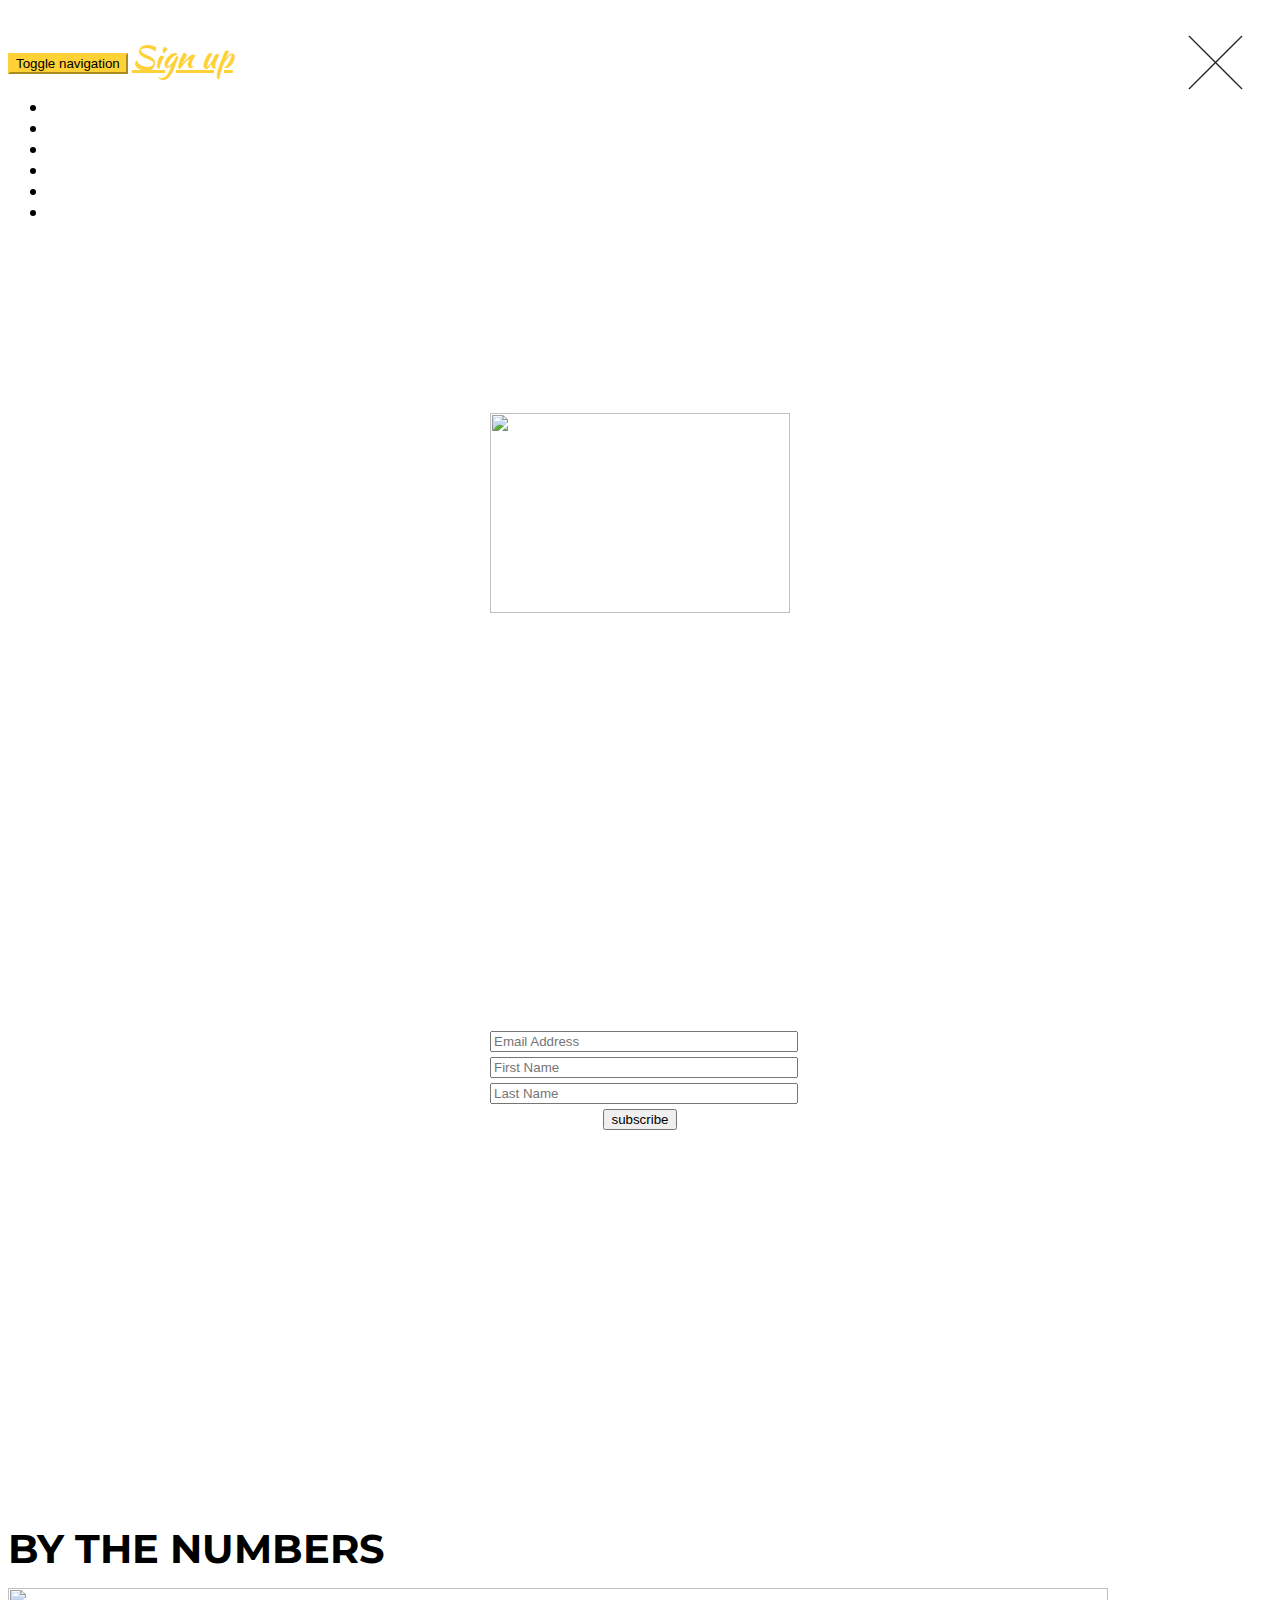
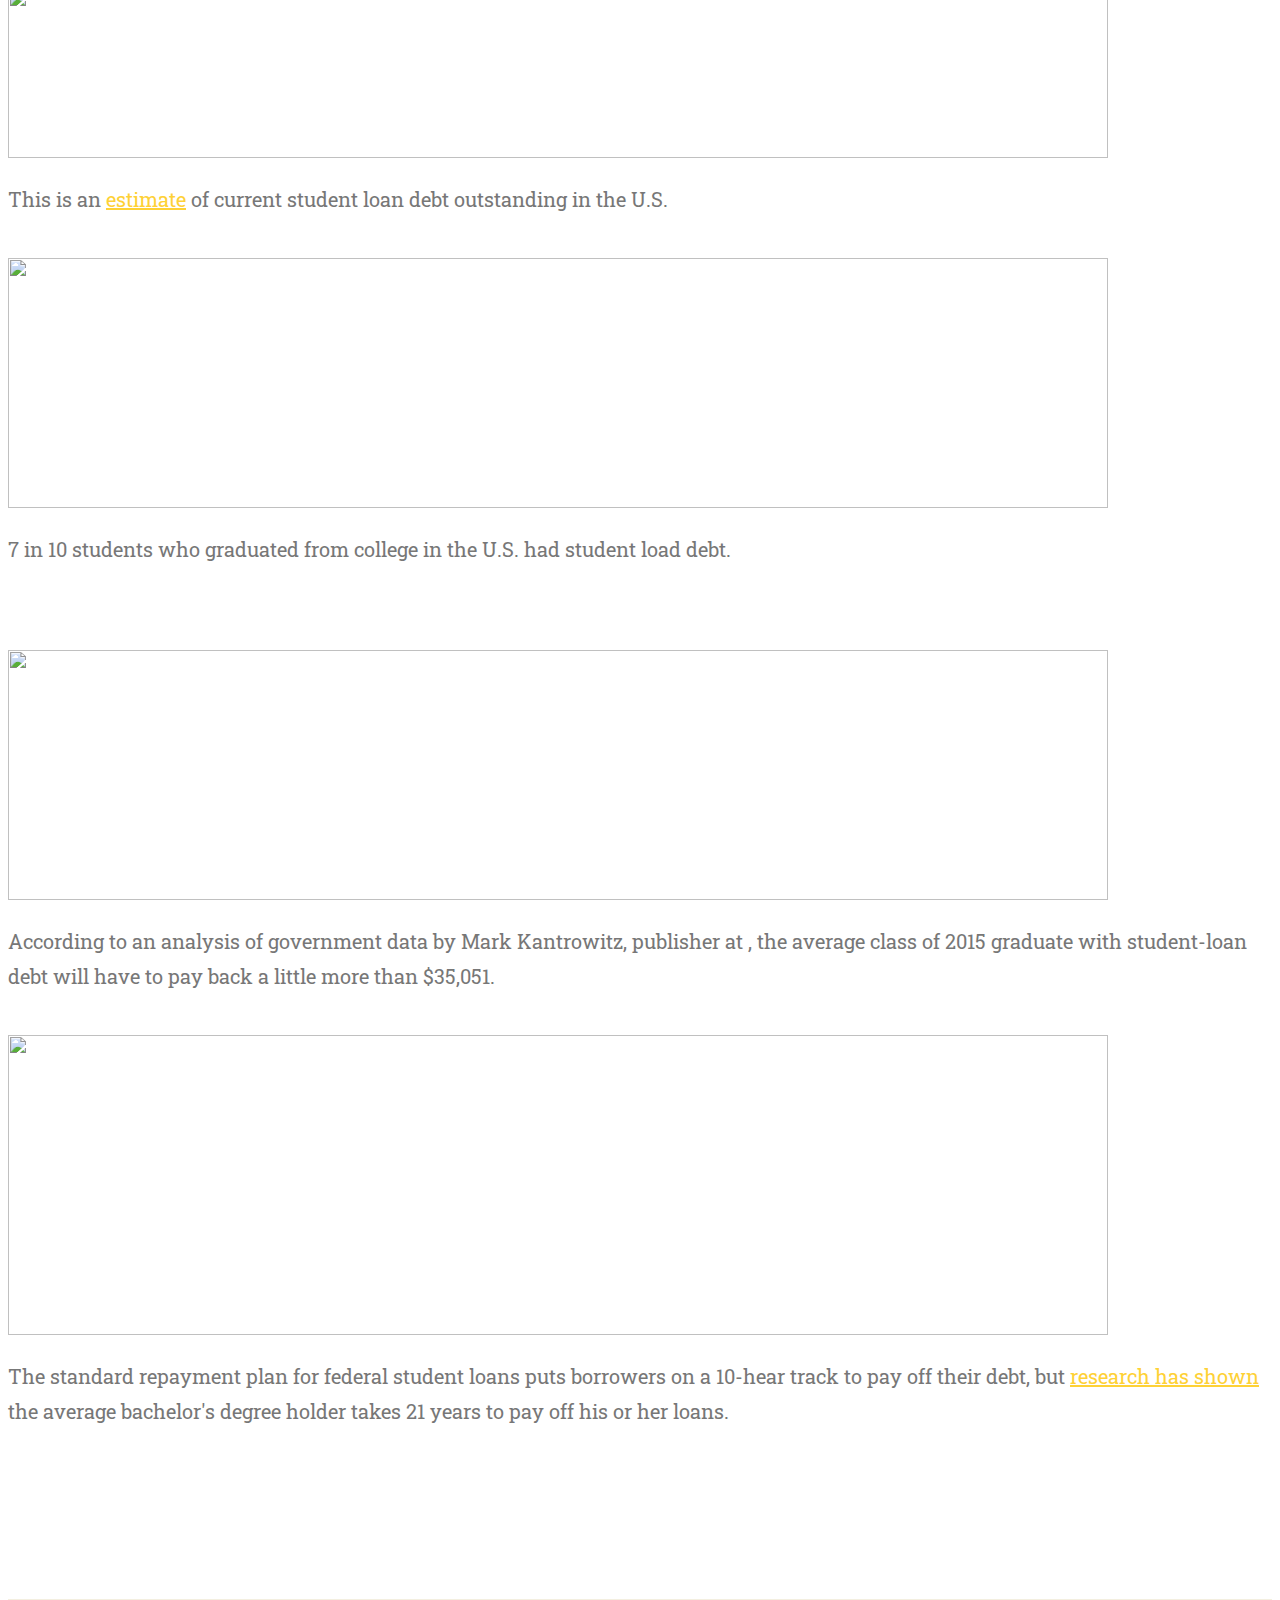
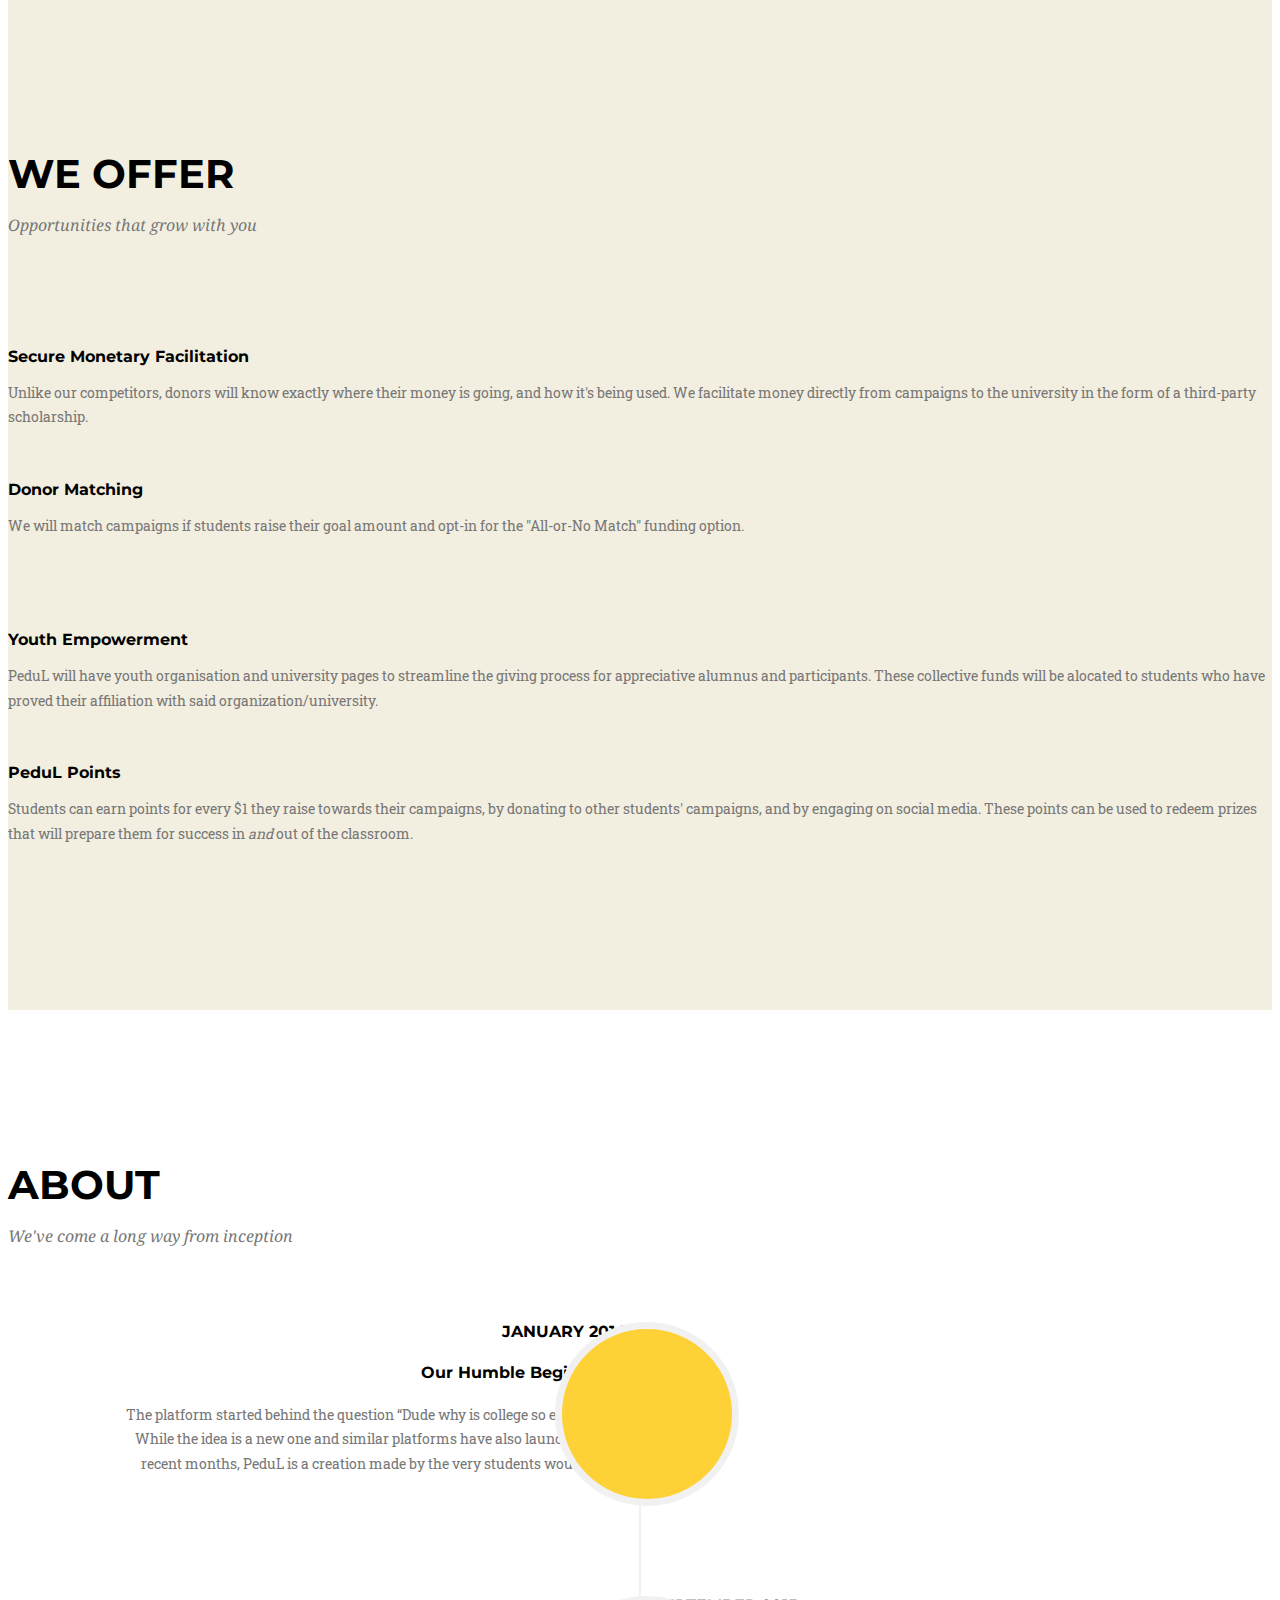
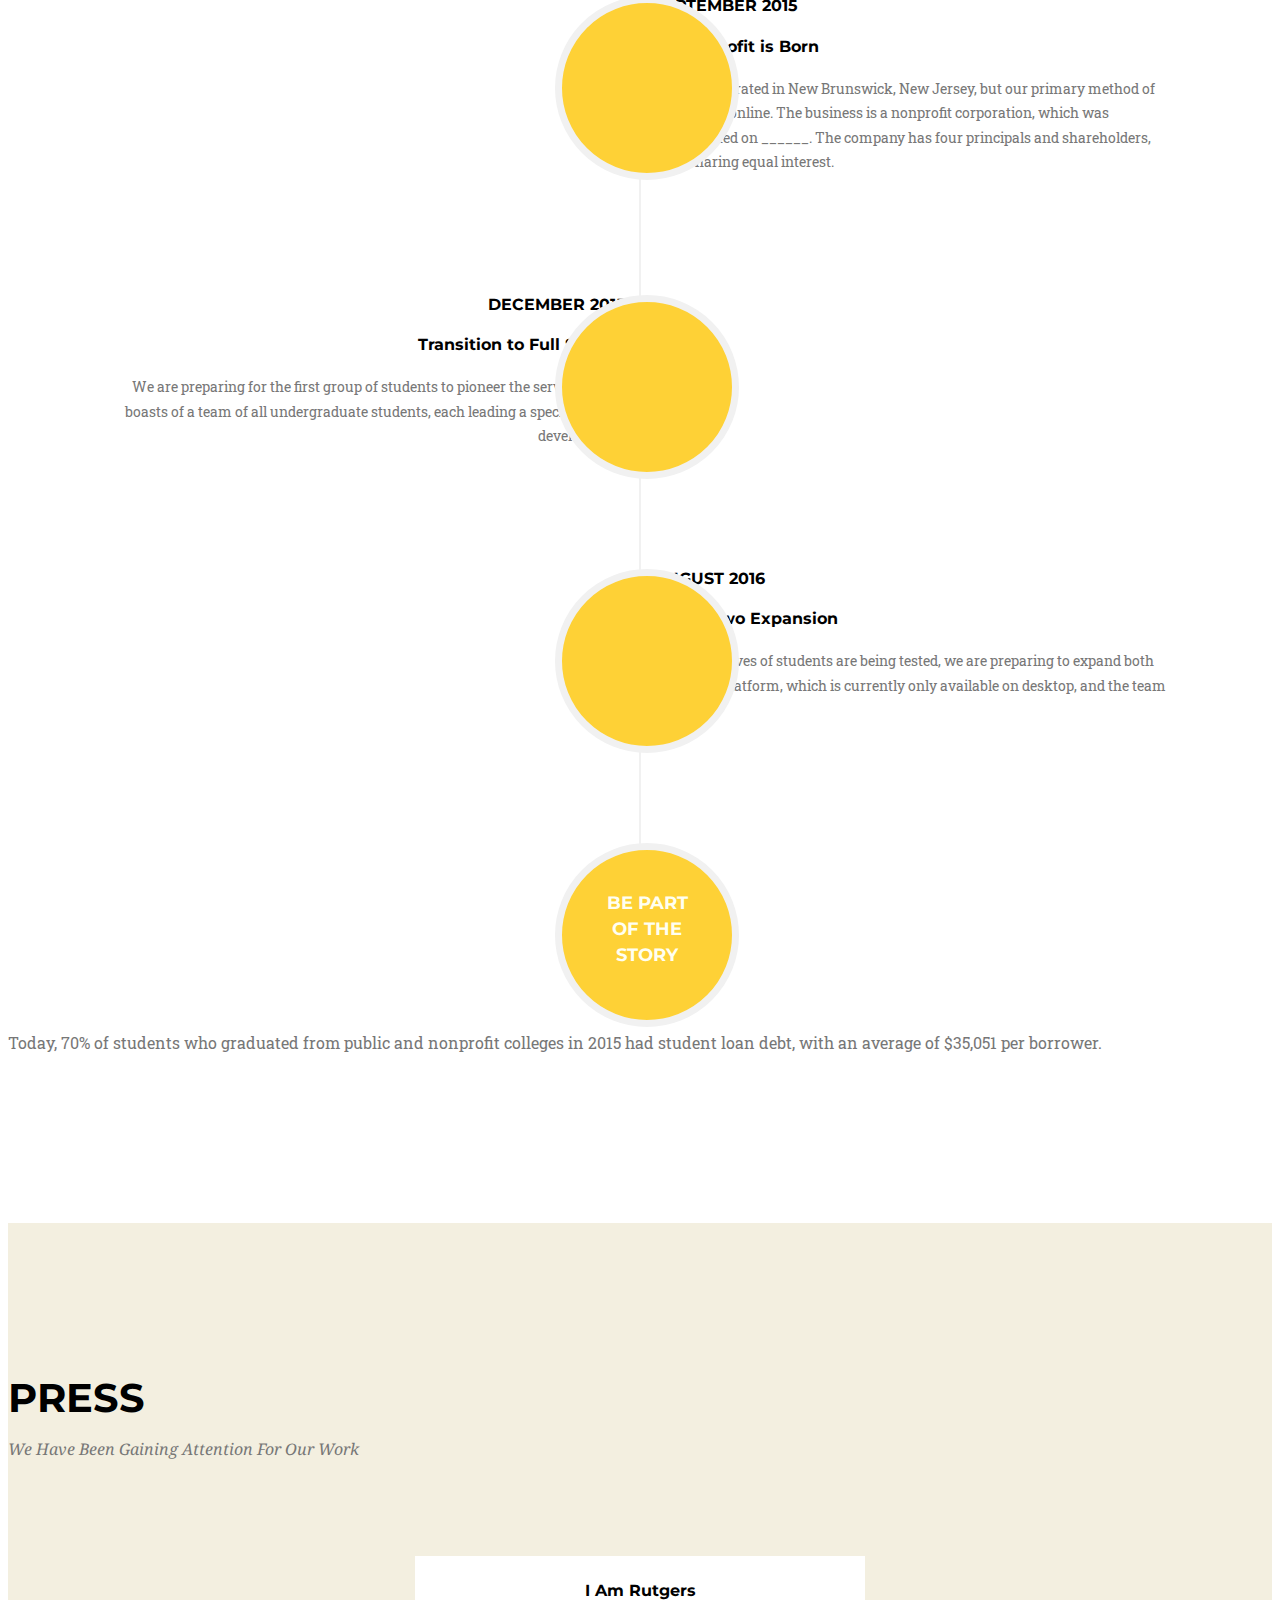
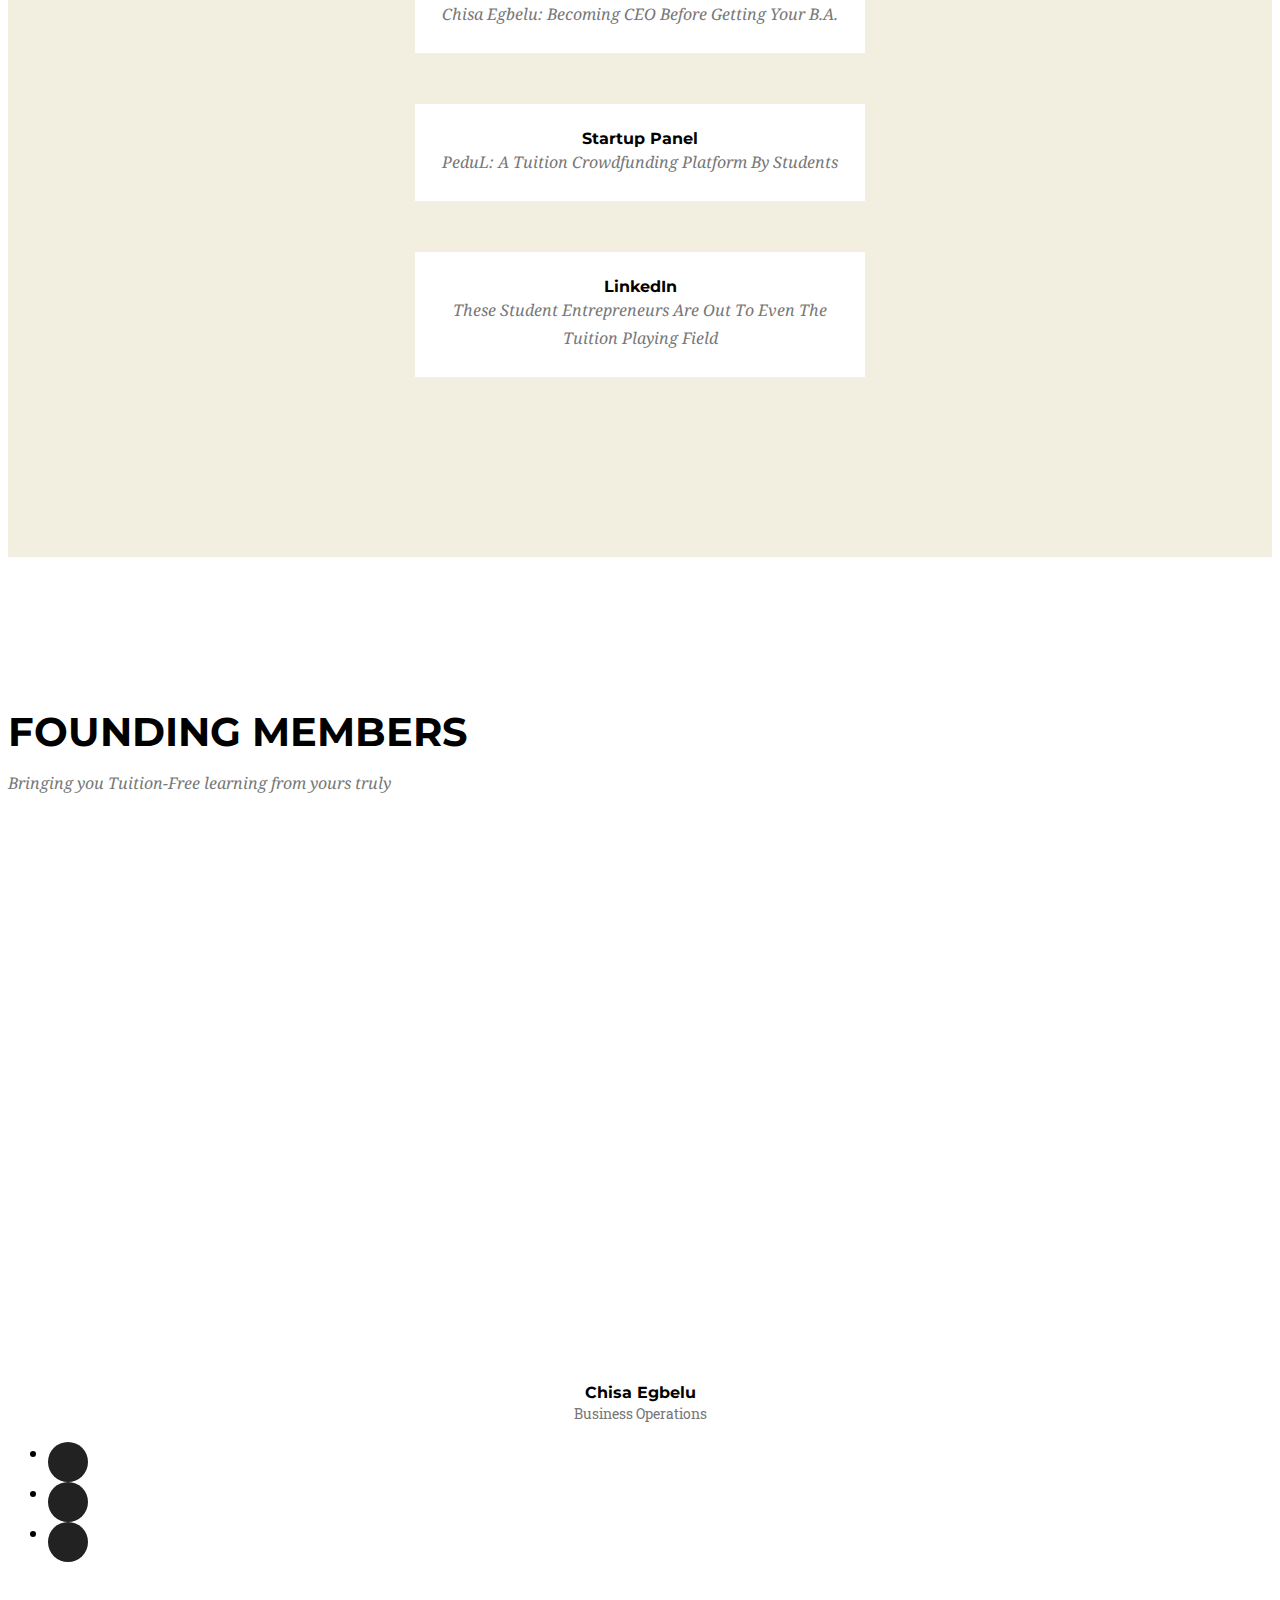
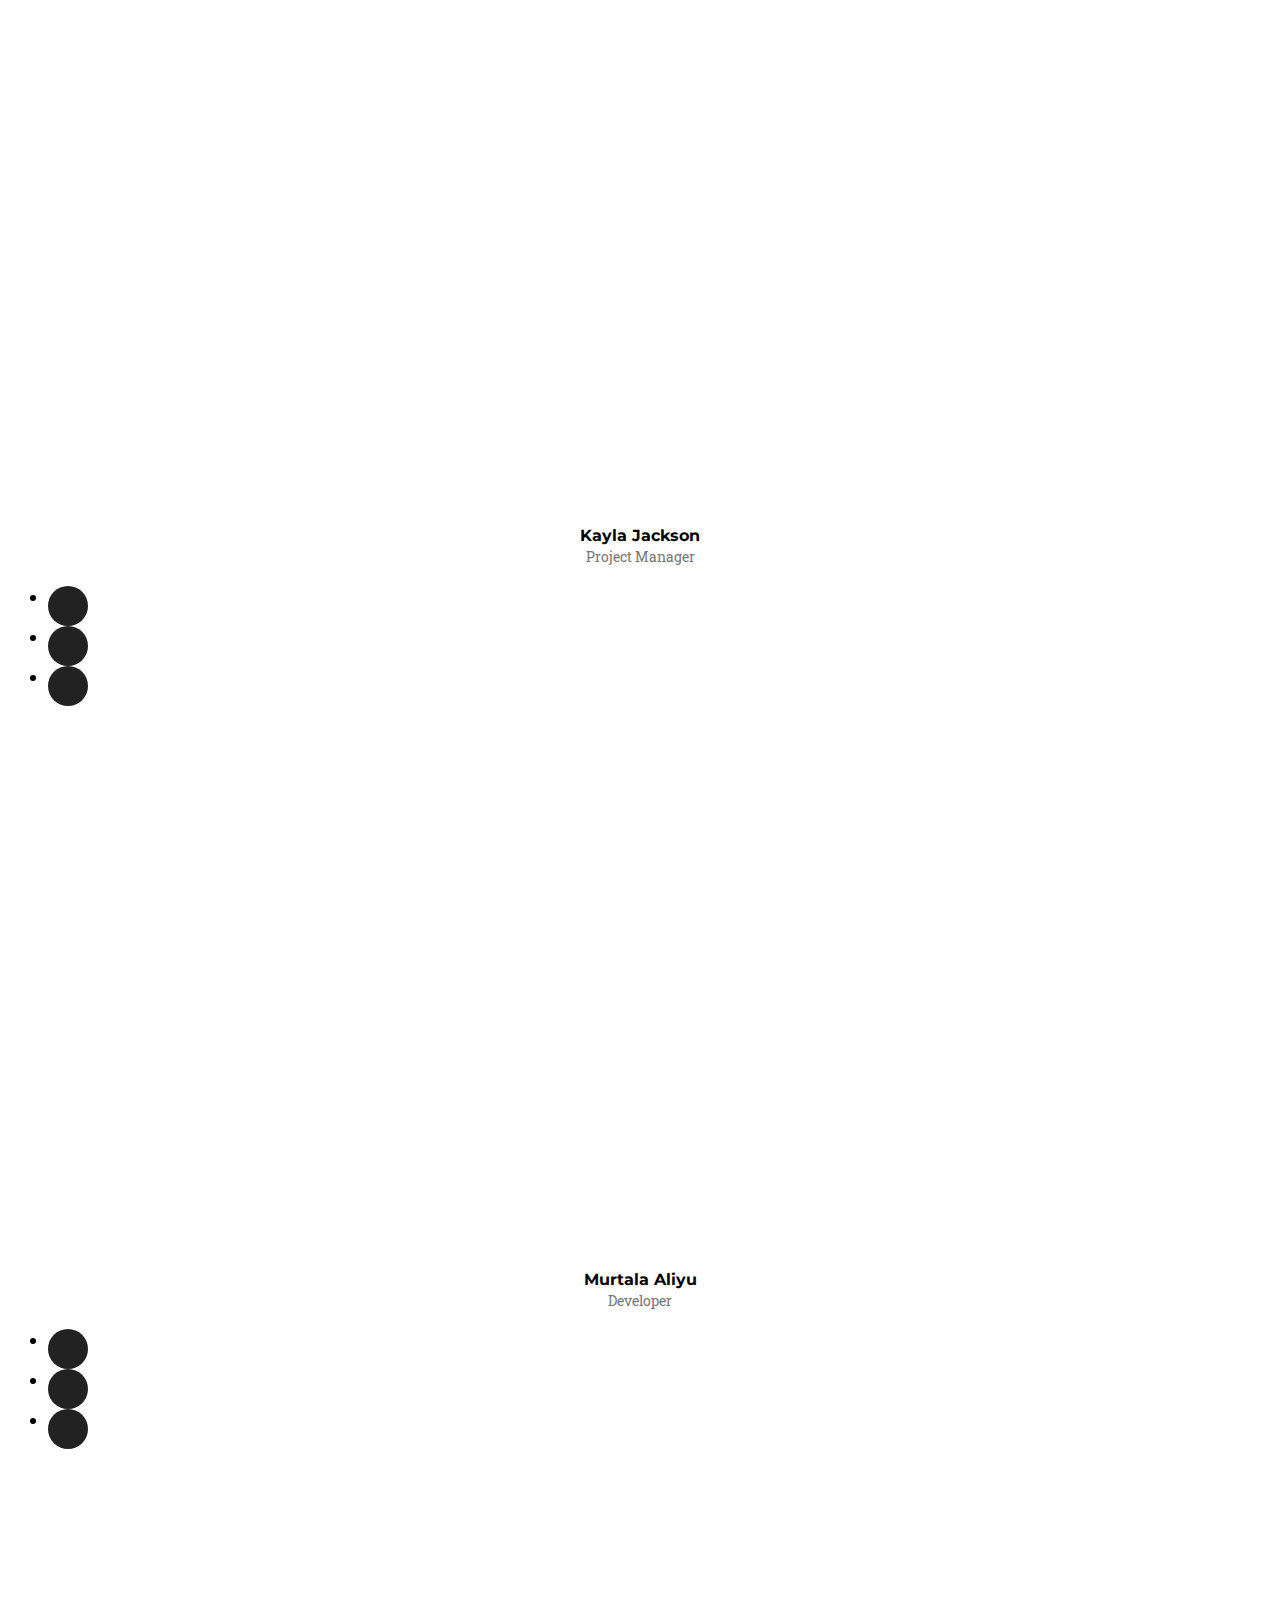
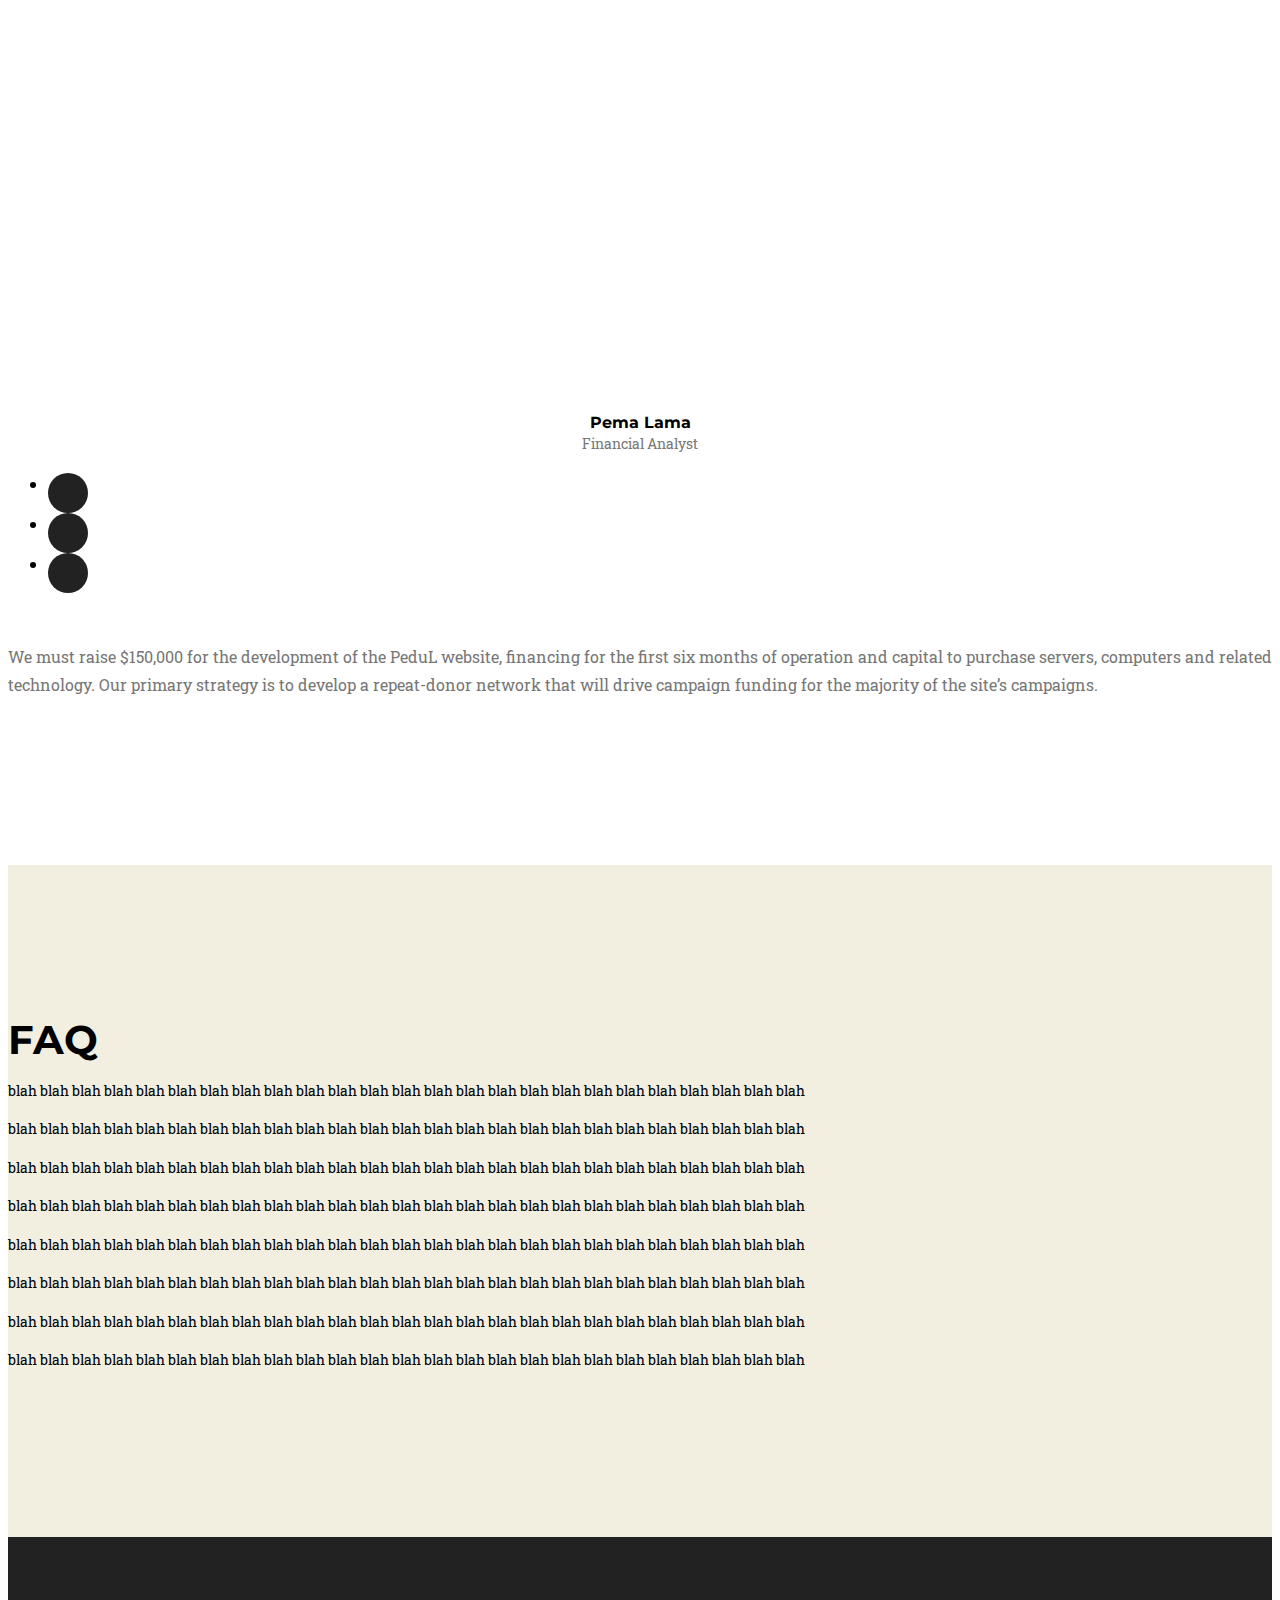
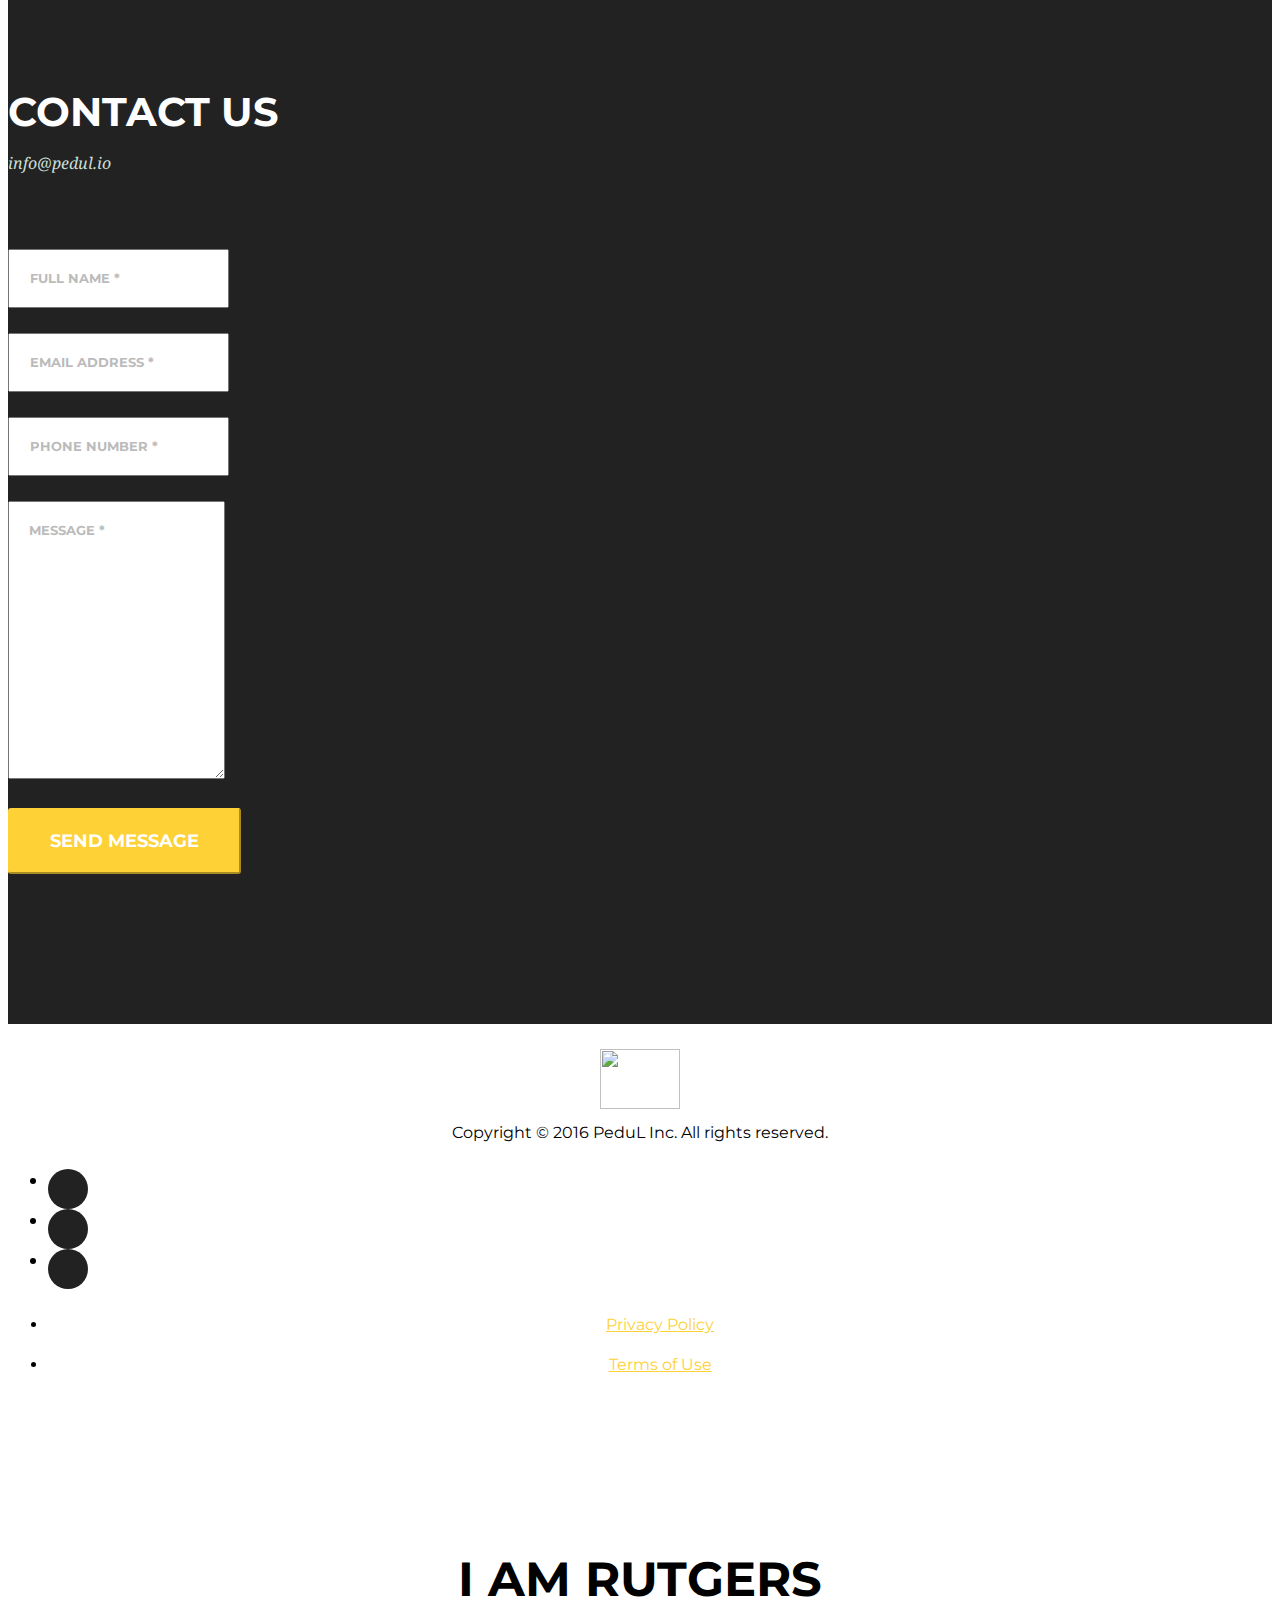
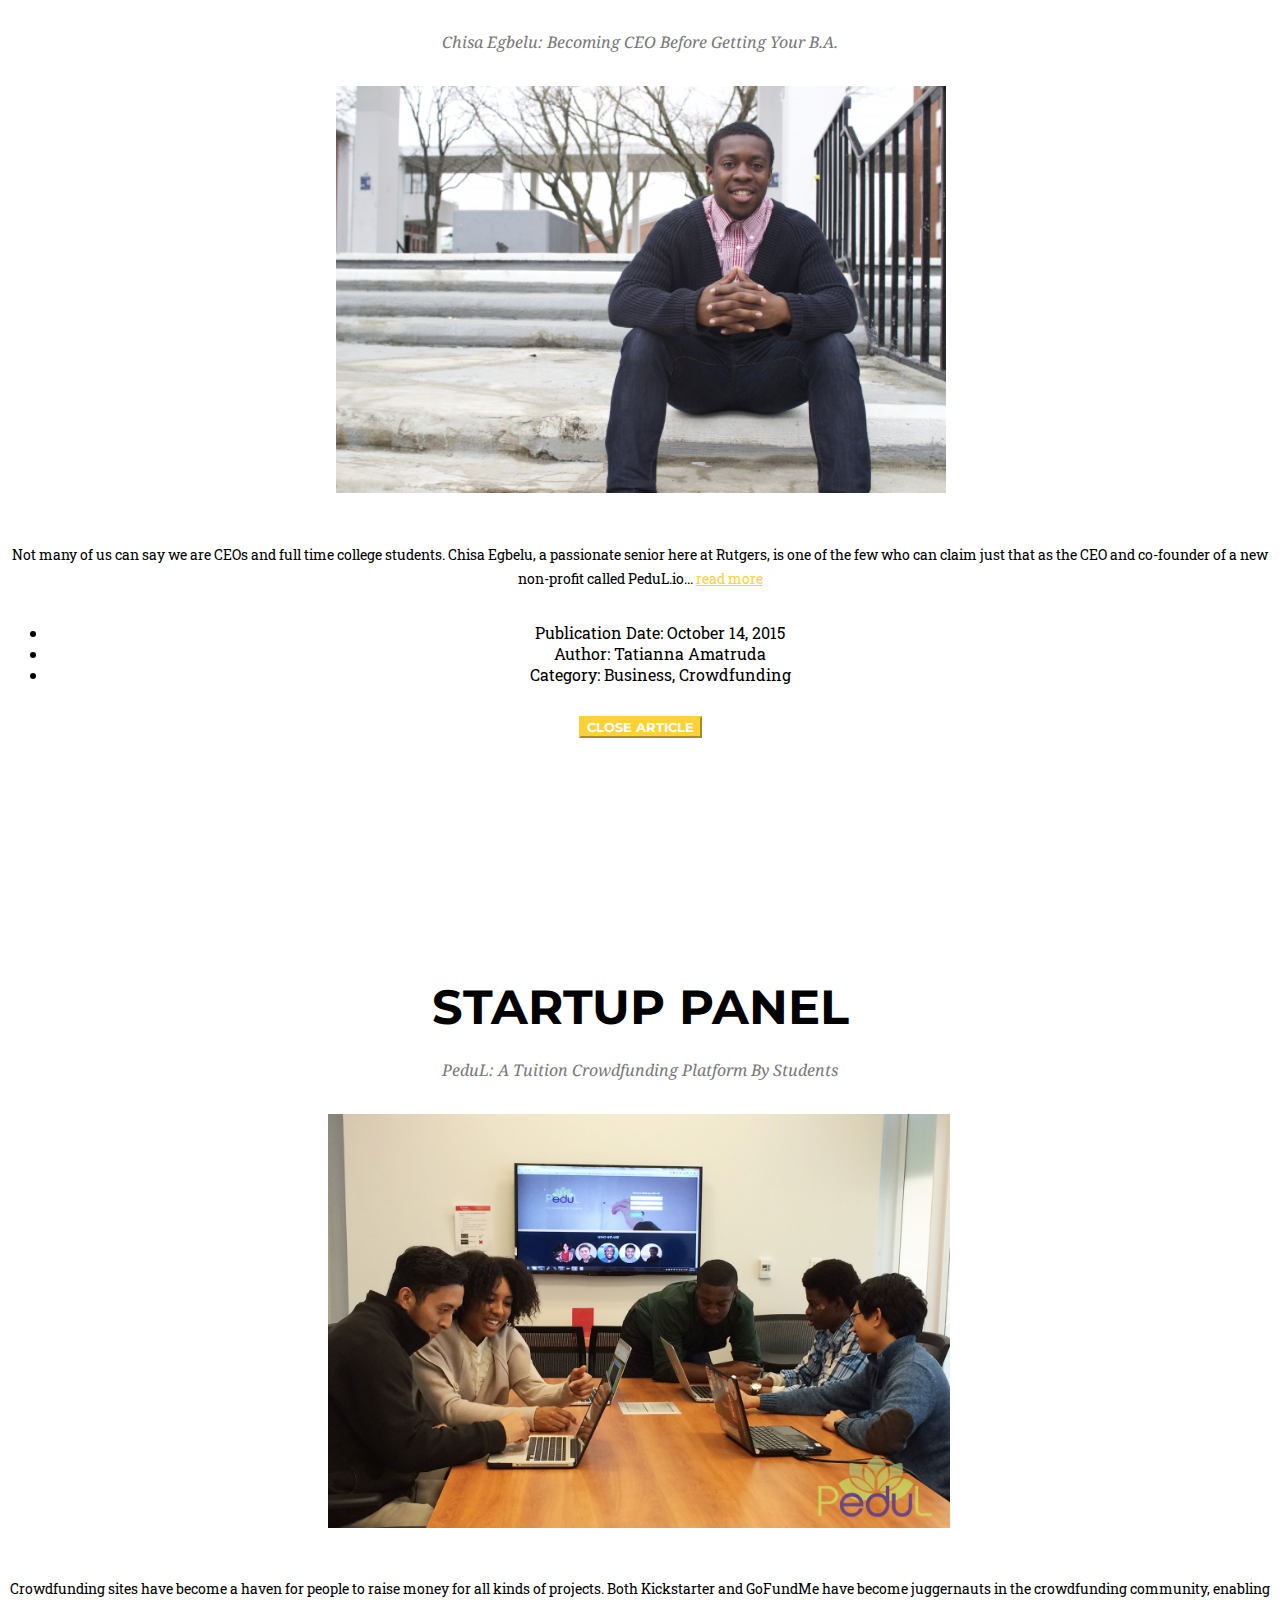
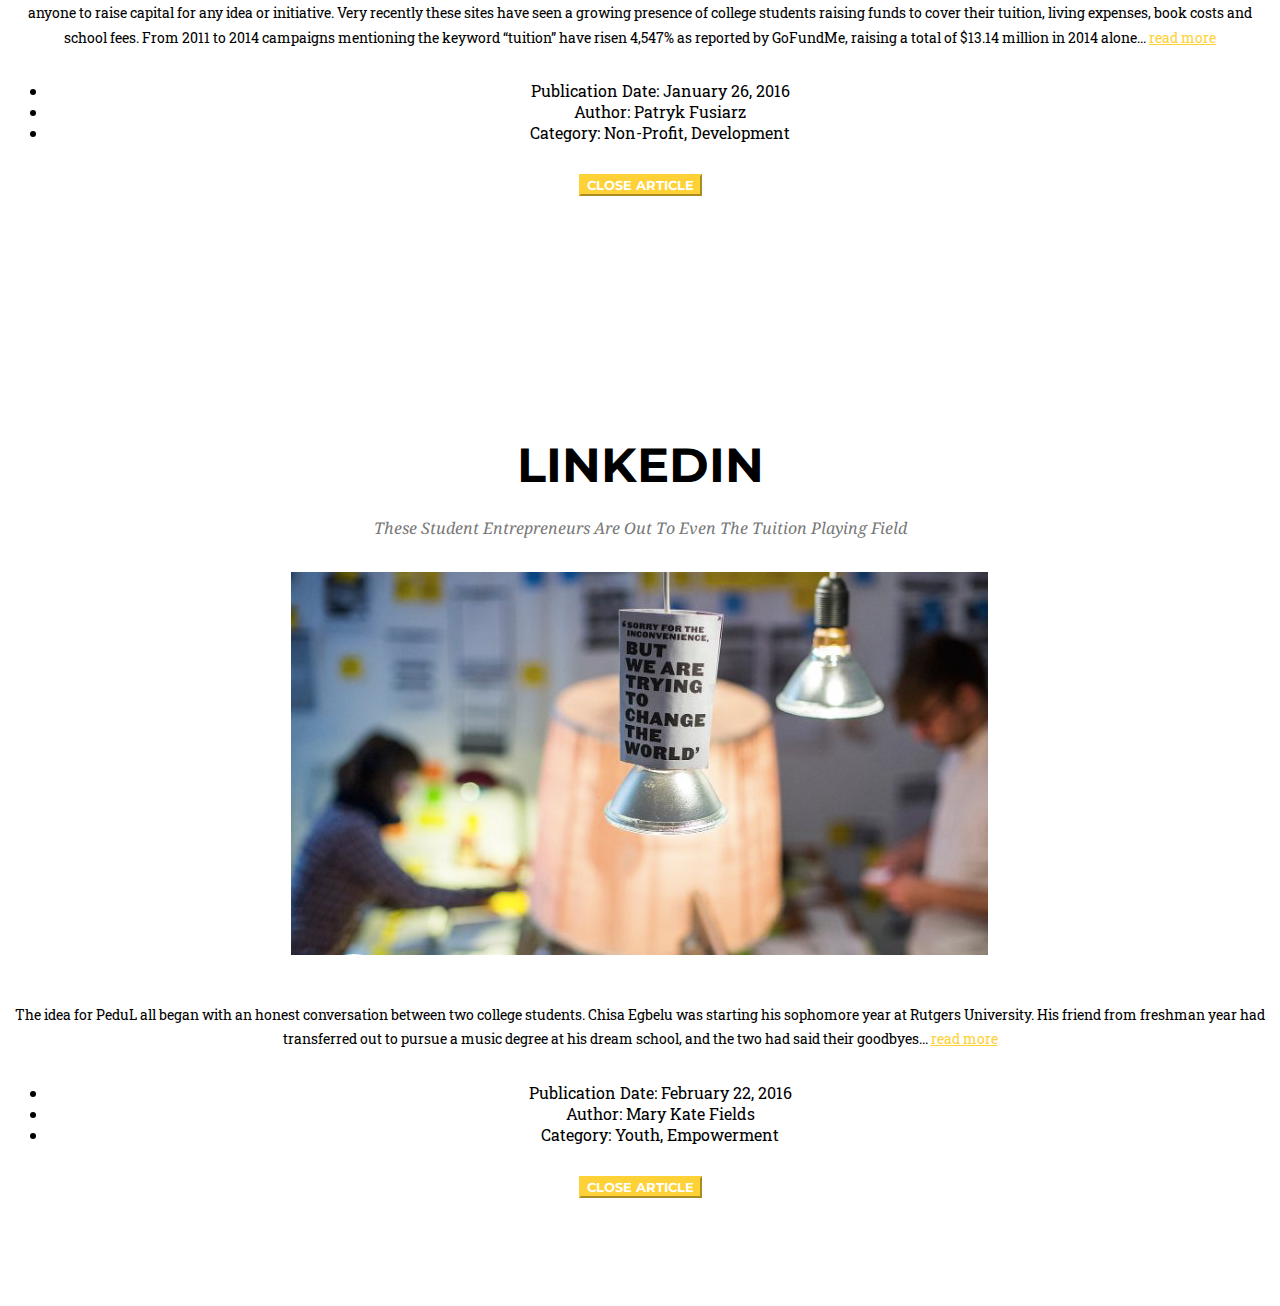
==== home.html @ b94793c2 "fixed minor issues" ====
<!DOCTYPE html>
<html lang="en">

<head>

    <meta charset="utf-8">
    <meta http-equiv="X-UA-Compatible" content="IE=edge">
    <meta name="viewport" content="width=device-width, initial-scale=1">
    <meta name="description" content="">
    <meta name="author" content="">

    <title>PeduL 2.0 - Home</title>

    <!-- Bootstrap Core CSS -->
    <link href="css/bootstrap.min.css" rel="stylesheet">

    <!-- Custom CSS -->
    <link href="css/agency.css" rel="stylesheet">
    <link rel="stylesheet" href="css/animate.css">

    <!-- Custom Fonts -->
    <link href="font-awesome/css/font-awesome.min.css" rel="stylesheet" type="text/css">
    <link href="https://fonts.googleapis.com/css?family=Montserrat:400,700" rel="stylesheet" type="text/css">
    <link href='https://fonts.googleapis.com/css?family=Kaushan+Script' rel='stylesheet' type='text/css'>
    <link href='https://fonts.googleapis.com/css?family=Droid+Serif:400,700,400italic,700italic' rel='stylesheet' type='text/css'>
    <link href='https://fonts.googleapis.com/css?family=Roboto+Slab:400,100,300,700' rel='stylesheet' type='text/css'>

     <!--social media previews-->
    <!--facebook/google+/etc-->
    <meta property="og:url" content="http://www.pedul.io/"/>
    <meta property="og:title" content="PeduL: Where Opportunities Grow With You."/>
    <meta property="og:image" content="http://www.pedul.io/group-pic.jpg" class="mediapic"/>
    <meta property="og:site_name" content="www.pedul.io"/>
    <meta property="og:description" content="PeduL connects today's youth with the support and resources they need to make their educational dreams a reality. Higher education should no longer be a luxury, and cost barriers should no longer deter qualified students from applying. PeduL is a higher-education crowdfunding platform dedicated to alleviating the financial burdens of college. PeduL facilitates money from individual campaigns directly to universities in the form of a third-party scholarship."/>

    <!--twitter-->
    <meta name="twitter:card" content="summary_large_image">
    <meta name="twitter:site" content="@_PeduL">
    <meta name="twitter:creator" content="@pemaaaa">
    <meta name="twitter:title" content="PeduL: Where Opportunities Grow With You.">
    <meta name="twitter:description" content="PeduL connects today's youth with the support and resources they need to make their educational dreams a reality. Higher education should no longer be a luxury, and cost barriers should no longer deter qualified students from applying. PeduL is a higher-education crowdfunding platform dedicated to alleviating the financial burdens of college. PeduL facilitates money from individual campaigns directly to universities in the form of a third-party scholarship.">
    <meta name="twitter:image" content="https://drive.google.com/open?id=0B4vejMS66osDQVhrUXlRWmxJU28">
    <!--social media previews-->

    <!--favicon--> 
    <link rel="shortcut icon" type="image/ico" href="./img/logos/favicon.ico"/>
    <!--favicon-->
    
    <!--mailchimp preprocessor start-->
    <link href="//cdn-images.mailchimp.com/embedcode/classic-081711.css" rel="stylesheet" type="text/css">
    <!--mailchimp preprocessor stop-->

    <!-- HTML5 Shim and Respond.js IE8 support of HTML5 elements and media queries -->
    <!-- WARNING: Respond.js doesn't work if you view the page via file:// -->
    <!--[if lt IE 9]>
        <script src="https://oss.maxcdn.com/libs/html5shiv/3.7.0/html5shiv.js"></script>
        <script src="https://oss.maxcdn.com/libs/respond.js/1.4.2/respond.min.js"></script>
    <![endif]-->
</head>

<body id="page-top" class="index loading">

    <!-- Navigation -->
    <nav class="navbar navbar-default navbar-fixed-top">
        <div class="container">
            <!-- Brand and toggle get grouped for better mobile display -->
            <div class="navbar-header page-scroll">
                <button type="button" class="navbar-toggle" data-toggle="collapse" data-target="#bs-example-navbar-collapse-1">
                    <span class="sr-only">Toggle navigation</span>
                    <span class="icon-bar"></span>
                    <span class="icon-bar"></span>
                    <span class="icon-bar"></span>
                </button>
                <a class="navbar-brand page-scroll" href="#page-top">Sign up</a>
            </div>

            <!-- Collect the nav links, forms, and other content for toggling -->
            <div class="collapse navbar-collapse" id="bs-example-navbar-collapse-1">
                <ul class="nav navbar-nav navbar-right">
                    <li class="hidden">
                        <a href="#page-top"></a>
                    </li>
                    <li>
                        <a class="page-scroll" href="#services">Services</a>
                    </li>
                    <li>
                        <a class="page-scroll" href="#about">About</a>
                    </li>
                    <li>
                        <a class="page-scroll" href="#portfolio">Press</a>
                    </li>
                    <li>
                        <a class="page-scroll" href="#team">Team</a>
                    </li>
                    <li>
                        <a class="page-scroll" href="#contact">Contact</a>
                    </li>
                </ul>
            </div>
            <!-- /.navbar-collapse -->
        </div>
        <!-- /.container-fluid -->
    </nav>

    <!-- Header -->
    <header>
        <div class="container">
            <div class="intro-text">
                <img src="./img/logos/finallogo.png" style="width:300px;height:200px; margin:0 auto; margin-top: -150px" class="logo animated pulse">
                <!--<div class="intro-lead-in" style="color:#fed100">Welcome To Our Site!</div>-->
                <div class="intro-heading"><h2>Where Priceless Opportunities Grow With You</h2></div>
                 <!-- Begin MailChimp Signup Form -->
          <div id="mc_embed_signup" style="width: 300px; margin:0 auto;">
            <form action="//pedul.us12.list-manage.com/subscribe/post?u=821754083a1ddd023c0dd0157&amp;id=2e2866449c" method="post" id="mc-embedded-subscribe-form" name="mc-embedded-subscribe-form" class="validate" target="_blank" novalidate>
              <div id="mc_embed_signup_scroll">
                <div class="mc-field-group">
                  <input type="email" style="width:300px; color:#000000;" value="" name="EMAIL" class="required email" id="mce-EMAIL" placeholder="Email Address">
                </div>
                <div class="mc-field-group">
                  <input type="text" style="width:300px; color:#000000; margin-top:5px;" value="" name="FNAME" class="" id="mce-FNAME" placeholder="First Name">
                </div>
                <div class="mc-field-group">
                  <input type="text" style="width:300px; color:#000000; margin-top:5px;" value="" name="LNAME" class="" id="mce-LNAME" placeholder="Last Name">
                </div>
                <div id="mce-responses" class="clear">
                  <div class="response" id="mce-error-response" style="display:none"></div>
                  <div class="response" id="mce-success-response" style="display:none"></div>
                </div>
                <div style="position: absolute; left: -5000px;">
                  <input type="text" name="b_821754083a1ddd023c0dd0157_2e2866449c" tabindex="-1" value="">
                </div>
                <div class="clear"><input type="submit" value="subscribe" name="subscribe" id="mc-embedded-subscribe" class="btn btn-success btn-lg" style="margin:0 auto; margin-top:5px;"></div>
              </div>
            </form>
          </div>
          <!-- End mc_embed_signup-->
                <a href="#numbers" class="page-scroll"><img src="img/logos/cursor.png" class="img-responsive img-centered animated" alt="" style="margin-top:40px;"></a>
            </div>
        </div>
    </header>

    <!-- By the Numbers Section -->
    <section id="numbers">
        <div class="container">
            <div class="row">
                <div class="col-lg-12 text-center">
                    <h2 class="section-heading">By The Numbers</h2>
                </div>
            </div>
                    <img src="file:///Users/Murtala/Desktop/pedul.github.io/img/services/Outstanding SLD.png" style="height: 170px; width: 1100px; margin:0 auto;">
            <div class="row">
                <div class="col-lg-12 text-center">
                    <p class="text-muted" style="font-size: 20px;">This is an <a href="http://www.finaid.org">estimate</a> of current student loan debt outstanding in the U.S.</p>
                </div>
            </div>
            <br>
                    <img src="file:///Users/Murtala/Desktop/pedul.github.io/img/services/LineUp By the Numbers Stastic.png" style="height: 250px; width: 1100px; margin:0 auto;">
            <div class="row">
                <div class="col-lg-12 text-center">
                    <p class="text-muted" style="font-size: 20px;">7 in 10 students who graduated from college in the U.S. had student load debt.</p>
                </div>
            </div>
            <br><br><br>
                    <img src="file:///Users/Murtala/Desktop/pedul.github.io/img/services/Student Loan Debt Avg.png" style="height: 250px; width: 1100px; margin:0 auto;">
            <div class="row">
                <div class="col-lg-12 text-center">
                    <p class="text-muted" style="font-size: 20px;">According to an analysis of government data by Mark Kantrowitz, publisher at <a href="https://www.edvisors.com"></a>, the average class of 2015 graduate with student-loan debt will have to pay back a little more than $35,051.</p>
                </div>
            </div>
            <br>
                    <img src="file:///Users/Murtala/Desktop/pedul.github.io/img/services/Years to Pay Off Debt.png" style="height: 300px; width: 1100px; margin:0 auto;">
            <div class="row">
                <div class="col-lg-12 text-center">
                    <p class="text-muted" style="font-size: 20px;">The standard repayment plan for federal student loans puts borrowers on a 10-hear track to pay off their debt, but <a href="https://drive.google.com/file/d/0B8LurBVUNQZfQVhYZWZvamlfd00/view">research has shown</a> the average bachelor's degree holder takes 21 years to pay off his or her loans.</p>
                </div>
            </div>
        </div>
    </section>

    <!-- Services Section -->
    <section id="services">
        <div class="container">
            <div class="row">
                <div class="col-lg-12 text-center">
                    <h2 class="section-heading">We Offer</h2>
                    <h3 class="section-subheading text-muted">Opportunities that grow with you</h3>
                </div>
            </div>
            <div class="row text-center">
                <div class="col-md-6">
                    <img src="img/services/money.png" class="img-responsive img-centered bounceonce" alt="">
                    <h4 class="service-heading">Secure Monetary Facilitation</h4>
                    <p class="text-muted">Unlike our competitors, donors will know exactly where their money is going, and how it's being used. We facilitate money directly from campaigns to the university in the form of a third-party scholarship.</p>
                </div>
                <div class="col-md-6">
                   <img src="img/services/mantoman.png" class="img-responsive img-centered bounceonce" alt="">
                    <h4 class="service-heading">Donor Matching</h4>
                    <p class="text-muted">We will match campaigns if students raise their goal amount and opt-in for the "All-or-No Match" funding option.</p>
                </div>
            </div>
            <br><br>
            <div class="row text-center">
                <div class="col-md-6">
                   <img src="img/services/graduation.png" class="img-responsive img-centered bounceonce" alt="">
                    <h4 class="service-heading">Youth Empowerment</h4>
                    <p class="text-muted">PeduL will have youth organisation and university pages to streamline the giving process for appreciative alumnus and participants. These collective funds will be alocated to students who have proved their affiliation with said organization/university.
                    </p>
                </div>
                <div class="col-md-6">
                    <img src="img/services/points.png" class="img-responsive img-centered bounceonce" alt="">
                    <h4 class="service-heading">PeduL Points</h4>
                    <p class="text-muted">Students can earn points for every $1 they raise towards their campaigns, by donating to other students' campaigns, and by engaging on social media. These points can be used to redeem prizes that will prepare them for success in<i> and </i>out of the classroom.</p>
                </div>
            </div>
        </div>
    </section>

    <!-- About Section -->
    <section id="about">
        <div class="container">
            <div class="row">
                <div class="col-lg-12 text-center">
                    <h2 class="section-heading">About</h2>
                    <h3 class="section-subheading text-muted">We've come a long way from inception</h3>
                </div>
            </div>
            <div class="row">
                <div class="col-lg-12">
                    <ul class="timeline">
                        <li>
                            <div class="timeline-image">
                                <img class="img-circle img-responsive" src="img/about/1.jpg" alt="">
                            </div>
                            <div class="timeline-panel">
                                <div class="timeline-heading">
                                    <h4>January 2014</h4>
                                    <h4 class="subheading">Our Humble Beginnings</h4>
                                </div>
                                <div class="timeline-body">
                                    <p class="text-muted">The platform started behind the question “Dude why is college so expensive?” While the idea is a new one and similar platforms have also launched in the recent months, PeduL is a creation made by the very students would use it.</p>
                                </div>
                            </div>
                        </li>
                        <li class="timeline-inverted">
                            <div class="timeline-image">
                                <img class="img-circle img-responsive" src="img/about/2.jpg" alt="">
                            </div>
                            <div class="timeline-panel">
                                <div class="timeline-heading">
                                    <h4>September 2015</h4>
                                    <h4 class="subheading">A non-profit is Born</h4>
                                </div>
                                <div class="timeline-body">
                                    <p class="text-muted">PeduL is operated in New Brunswick, New Jersey, but our primary method of business is online. The business is a nonprofit corporation, which was incorporated on ______. The company has four principals and shareholders, each sharing equal interest.</p>
                                </div>
                            </div>
                        </li>
                        <li>
                            <div class="timeline-image">
                                <img class="img-circle img-responsive" src="img/about/3.jpg" alt="">
                            </div>
                            <div class="timeline-panel">
                                <div class="timeline-heading">
                                    <h4>December 2015</h4>
                                    <h4 class="subheading">Transition to Full Service</h4>
                                </div>
                                <div class="timeline-body">
                                    <p class="text-muted">We are preparing for the first group of students to pioneer the service. PeduL boasts of a team of all undergraduate students, each leading a specific area of development.</p>
                                </div>
                            </div>
                        </li>
                        <li class="timeline-inverted">
                            <div class="timeline-image">
                                <img class="img-circle img-responsive" src="img/about/4.jpg" alt="">
                            </div>
                            <div class="timeline-panel">
                                <div class="timeline-heading">
                                    <h4>August 2016</h4>
                                    <h4 class="subheading">Phase Two Expansion</h4>
                                </div>
                                <div class="timeline-body">
                                    <p class="text-muted">As initial waves of students are being tested, we are preparing to expand both the online platform, which is currently only available on desktop, and the team behind it.</p>
                                </div>
                            </div>
                        </li>
                        <li class="timeline-inverted">
                            <div class="timeline-image"><a href="#">
                                <h4>Be Part
                                    <br>Of The
                                    <br>Story</h4>
                                    </a>
                            </div>
                        </li>
                    </ul>
                </div>
            </div>
            <div class="row">
                <div class="col-lg-8 col-lg-offset-2 text-center">
                    <p class="large text-muted">Today, 70% of students who graduated from public and nonprofit colleges in 2015 had student loan debt, with an average of $35,051 per borrower.</p>
                </div>
            </div>
        </div>
    </section>

     <!-- Portfolio Grid Section -->
    <section id="portfolio" class="bg-light-gray">
        <div class="container">
            <div class="row">
                <div class="col-lg-12 text-center">
                    <h2 class="section-heading">Press</h2>
                    <h3 class="section-subheading text-muted">We Have Been Gaining Attention For Our Work</h3>
                </div>
            </div>
            <div class="row">
                <div class="col-md-4 col-sm-6 portfolio-item">
                    <a href="#portfolioModal1" class="portfolio-link" data-toggle="modal">
                        <div class="portfolio-hover">
                            <div class="portfolio-hover-content">
                                <i class="fa fa-plus fa-3x"></i>
                            </div>
                        </div>
                        <img src="img/portfolio/preview.jpg" class="img-responsive" alt="">
                    </a>
                    <div class="portfolio-caption">
                        <h4>I Am Rutgers</h4>
                        <p class="text-muted">Chisa Egbelu: Becoming CEO Before Getting Your B.A.</p>
                    </div>
                </div>
                <div class="col-md-4 col-sm-6 portfolio-item">
                    <a href="#portfolioModal2" class="portfolio-link" data-toggle="modal">
                        <div class="portfolio-hover">
                            <div class="portfolio-hover-content">
                                <i class="fa fa-plus fa-3x"></i>
                            </div>
                        </div>
                        <img src="img/portfolio/454.jpg" class="img-responsive" alt="">
                    </a>
                    <div class="portfolio-caption">
                        <h4>Startup Panel</h4>
                        <p class="text-muted">PeduL: A Tuition Crowdfunding Platform By Students</p>
                    </div>
                </div>
                <div class="col-md-4 col-sm-6 portfolio-item">
                    <a href="#portfolioModal3" class="portfolio-link" data-toggle="modal">
                        <div class="portfolio-hover">
                            <div class="portfolio-hover-content">
                                <i class="fa fa-plus fa-3x"></i>
                            </div>
                        </div>
                        <img src="img/portfolio/627.jpg" class="img-responsive" alt="">
                    </a>
                    <div class="portfolio-caption">
                        <h4>LinkedIn</h4>
                        <p class="text-muted">These Student Entrepreneurs Are Out To Even The Tuition Playing Field</p>
                    </div>
                </div>
            </div>
        </div>
    </section>

    <!-- Team Section -->
    <section id="team" class="bg-light-gray">
        <div class="container">
            <div class="row">
                <div class="col-lg-12 text-center">
                    <h2 class="section-heading">Founding Members</h2>
                    <h3 class="section-subheading text-muted">Bringing you Tuition-Free learning from yours truly</h3>
                </div>
            </div>
            <div class="row">
                <div class="col-sm-6">
                    <div class="team-member">
                        <p class="user chisa"></p>
                        <h4>Chisa Egbelu</h4>
                        <p class="text-muted"> Business Operations</p>
                        <ul class="list-inline social-buttons">
                            <li><a href="http://twitter.com/ChisaMaYnE"><i class="fa fa-twitter"></i></a>
                            </li>
                            <li><a href="http://facebook.com/TubanatorRB10"><i class="fa fa-facebook"></i></a>
                            </li>
                            <li><a href="http://linkedin.com/in/chisaegbelu"><i class="fa fa-linkedin"></i></a>
                            </li>
                        </ul>
                    </div>
                </div>
                <div class="col-sm-6">
                    <div class="team-member">
                        <p class="user kayla"></p>
                        <h4>Kayla Jackson</h4>
                        <p class="text-muted">Project Manager</p>
                        <ul class="list-inline social-buttons">
                            <li><a href="http://twitter.com/ItsKaylaMichele"><i class="fa fa-twitter"></i></a>
                            </li>
                            <li><a href="#"><i class="fa fa-facebook"></i></a>
                            </li>
                            <li><a href="https://www.linkedin.com/in/kaylamjackson"><i class="fa fa-linkedin"></i></a>
                            </li>
                        </ul>
                    </div>
                </div>
                <div class="row">
                <div class="col-sm-6">
                    <div class="team-member">
                        <p class="user murtala"></p>
                        <h4>Murtala Aliyu</h4>
                        <p class="text-muted">Developer</p>
                        <ul class="list-inline social-buttons">
                            <li><a href="https://twitter.com/murtalaliyu"><i class="fa fa-twitter"></i></a>
                            </li>
                            <li><a href="https://www.facebook.com/murtala.aliyu.777"><i class="fa fa-facebook"></i></a>
                            </li>
                            <li><a href="https://www.linkedin.com/in/murtala-aliyu-ahmed-a6a8b392"><i class="fa fa-linkedin"></i></a>
                            </li>
                        </ul>
                    </div>
                </div>
                <div class="col-sm-6">
                    <div class="team-member">
                        <p class="user pema"></p>
                        <h4>Pema Lama</h4>
                        <p class="text-muted">Financial Analyst</p>
                        <ul class="list-inline social-buttons">
                            <li><a href="https://twitter.com/Pemaaaa"><i class="fa fa-twitter"></i></a>
                            </li>
                            <li><a href="#"><i class="fa fa-facebook"></i></a>
                            </li>
                            <li><a href="https://www.linkedin.com/in/pema-lama-3915a659"><i class="fa fa-linkedin"></i></a>
                            </li>
                        </ul>
                    </div>
                </div>
            <div class="row">
                <div class="col-lg-8 col-lg-offset-2 text-center">
                    <p class="large text-muted">We must raise $150,000 for the development of the PeduL website, financing for the first six months of operation and capital to purchase servers, computers and related technology. Our primary strategy is to develop a repeat-donor network that will drive campaign funding for the majority of the site’s campaigns.</p>
                </div>
            </div>
        </div>
    </section>

    <!-- FAQ Section -->
    <section class="faq">
        <div class="container">
            <div class="row">
                <div class="col-lg-12 text-center">
                    <h2 class="section-heading">FAQ</h2>
                </div>
            </div>
            <div class="row">
                <div class="col-md-6 col-sm-6">
                   <p>blah blah blah blah blah blah blah blah blah blah blah blah blah blah blah blah blah blah blah blah blah blah blah blah blah </p>
                </div>
                <div class="col-md-6 col-sm-6">
                    <p>blah blah blah blah blah blah blah blah blah blah blah blah blah blah blah blah blah blah blah blah blah blah blah blah blah </p>
                </div>
            </div>
            <div class="row">
                <div class="col-md-6 col-sm-6">
                   <p>blah blah blah blah blah blah blah blah blah blah blah blah blah blah blah blah blah blah blah blah blah blah blah blah blah </p>
                </div>
                <div class="col-md-6 col-sm-6">
                    <p>blah blah blah blah blah blah blah blah blah blah blah blah blah blah blah blah blah blah blah blah blah blah blah blah blah </p>
                </div>
            </div>
            <div class="row">
                <div class="col-md-6 col-sm-6">
                   <p>blah blah blah blah blah blah blah blah blah blah blah blah blah blah blah blah blah blah blah blah blah blah blah blah blah </p>
                </div>
                <div class="col-md-6 col-sm-6">
                    <p>blah blah blah blah blah blah blah blah blah blah blah blah blah blah blah blah blah blah blah blah blah blah blah blah blah </p>
                </div>
            </div>
            <div class="row">
                <div class="col-md-6 col-sm-6">
                   <p>blah blah blah blah blah blah blah blah blah blah blah blah blah blah blah blah blah blah blah blah blah blah blah blah blah </p>
                </div>
                <div class="col-md-6 col-sm-6">
                    <p>blah blah blah blah blah blah blah blah blah blah blah blah blah blah blah blah blah blah blah blah blah blah blah blah blah </p>
                </div>
            </div>
        </div>
    </section>
    
    <!-- Contact Section -->
    <section id="contact">
        <div class="container">
            <div class="row">
                <div class="col-lg-12 text-center">
                    <h2 class="section-heading">Contact Us</h2>
                    <h3 class="section-subheading text-muted animated tada" style="color:#cadfd5">info@pedul.io</h3>
                </div>
            </div>
            <div class="row">
                <div class="col-lg-12">
                    <form name="sentMessage" id="contactForm" novalidate>
                        <div class="row">
                            <div class="col-md-6">
                                <div class="form-group">
                                    <input type="text" class="form-control" placeholder="Full Name *" id="name" required data-validation-required-message="Please enter your name.">
                                    <p class="help-block text-danger"></p>
                                </div>
                                <div class="form-group">
                                    <input type="email" class="form-control" placeholder="Email Address *" id="email" required data-validation-required-message="Please enter your email address.">
                                    <p class="help-block text-danger"></p>
                                </div>
                                <div class="form-group">
                                    <input type="tel" class="form-control" placeholder="Phone Number *" id="phone" required data-validation-required-message="Please enter your phone number.">
                                    <p class="help-block text-danger"></p>
                                </div>
                            </div>
                            <div class="col-md-6">
                                <div class="form-group">
                                    <textarea class="form-control" placeholder="Message *" id="message" required data-validation-required-message="Please enter a message."></textarea>
                                    <p class="help-block text-danger"></p>
                                </div>
                            </div>
                            <div class="clearfix"></div>
                            <div class="col-lg-12 text-center">
                                <div id="success"></div>
                                <button type="submit" class="btn btn-xl">Send Message</button>
                            </div>
                        </div>
                    </form>
                </div>
            </div>
        </div>
    </section>

    <footer class="mainfooter">
        <div class="container">
            <img src="./img/logos/finallogo.png" style="width:80px;height:60px; margin:0 auto;" class="logo">
            <div class="row">
                <div class="col-md-4">
                    <span class="copyright">Copyright &copy; 2016 PeduL Inc. All rights reserved.</span>
                </div>
                <div class="col-md-4">
                    <ul class="list-inline social-buttons">
                        <li><a href="https://twitter.com/_PeduL"><i class="fa fa-twitter"></i></a>
                        </li>
                        <li><a href="#"><i class="fa fa-facebook"></i></a>
                        </li>
                        <li><a href="https://www.linkedin.com/company/pedul?trk=company_logo"><i class="fa fa-linkedin"></i></a>
                        </li>
                    </ul>
                </div>
                <div class="col-md-4">
                    <ul class="list-inline quicklinks">
                        <li><a href="#">Privacy Policy</a>
                        </li>
                        <li><a href="#">Terms of Use</a>
                        </li>
                    </ul>
                </div>
            </div>

        <!--<script>
            document.getElementById("services").innerHTML =
            "Number of links = " + document.links.length;
            </script>-->

        </div>
    </footer>

    <!-- Portfolio Modals -->
    <!-- Use the modals below to showcase details about your portfolio projects! -->

    <!-- Portfolio Modal 1 -->
    <div class="portfolio-modal modal fade" id="portfolioModal1" tabindex="-1" role="dialog" aria-hidden="true">
        <div class="modal-content">
            <div class="close-modal" data-dismiss="modal">
                <div class="lr">
                    <div class="rl">
                    </div>
                </div>
            </div>
            <div class="container">
                <div class="row">
                    <div class="col-lg-8 col-lg-offset-2">
                        <div class="modal-body">
                            <!-- Project Details Go Here -->
                            <h2>I Am Rutgers</h2>
                            <p class="item-intro text-muted">Chisa Egbelu: Becoming CEO Before Getting Your B.A.</p>
                            <a href="http://i-am.rutgers.edu/2015/10/chisa-egbelu-becoming-ceo-getting-b/"><img class="img-responsive img-centered" src="img/portfolio/i am rutgers.png" alt=""></a>
                            <p>Not many of us can say we are CEOs and full time college students. Chisa Egbelu, a passionate senior here at Rutgers, is one of the few who can claim just that as the CEO and co-founder of a new non-profit called PeduL.io... <a href="http://i-am.rutgers.edu/2015/10/chisa-egbelu-becoming-ceo-getting-b/">read more</a></p>
                            <ul class="list-inline">
                                <li>Publication Date: October 14, 2015</li>
                                <li>Author: Tatianna Amatruda</li>
                                <li>Category: Business, Crowdfunding</li>
                            </ul>
                            <button type="button" class="btn btn-primary" data-dismiss="modal"><i class="fa fa-times"></i> Close Article</button>
                        </div>
                    </div>
                </div>
            </div>
        </div>
    </div>

    <!-- Portfolio Modal 2 -->
    <div class="portfolio-modal modal fade" id="portfolioModal2" tabindex="-1" role="dialog" aria-hidden="true">
        <div class="modal-content">
            <div class="close-modal" data-dismiss="modal">
                <div class="lr">
                    <div class="rl">
                    </div>
                </div>
            </div>
            <div class="container">
                <div class="row">
                    <div class="col-lg-8 col-lg-offset-2">
                        <div class="modal-body">
                            <h2>Startup Panel</h2>
                            <p class="item-intro text-muted">PeduL: A Tuition Crowdfunding Platform By Students</p>
                            <a href="http://www.startuppanel.co/pedul-a-tuition-crowdfunding-platform-created-by-students/"><img class="img-responsive img-centered" src="img/portfolio/startup panel.png" alt=""></a>
                            <p>Crowdfunding sites have become a haven for people to raise money for all kinds of projects. Both Kickstarter and GoFundMe have become juggernauts in the crowdfunding community, enabling anyone to raise capital for any idea or initiative. Very recently these sites have seen a growing presence of college students raising funds to cover their tuition, living expenses, book costs and school fees. From 2011 to 2014 campaigns mentioning the keyword “tuition” have risen 4,547% as reported by GoFundMe, raising a total of $13.14 million in 2014 alone... <a href="http://www.startuppanel.co/pedul-a-tuition-crowdfunding-platform-created-by-students/">read more</a></p>
                            <ul class="list-inline">
                                <li>Publication Date: January 26, 2016</li>
                                <li>Author: Patryk Fusiarz</li>
                                <li>Category: Non-Profit, Development</li>
                            </ul>
                            <button type="button" class="btn btn-primary" data-dismiss="modal"><i class="fa fa-times"></i> Close Article</button>
                        </div>
                    </div>
                </div>
            </div>
        </div>
    </div>

    <!-- Portfolio Modal 3 -->
    <div class="portfolio-modal modal fade" id="portfolioModal3" tabindex="-1" role="dialog" aria-hidden="true">
        <div class="modal-content">
            <div class="close-modal" data-dismiss="modal">
                <div class="lr">
                    <div class="rl">
                    </div>
                </div>
            </div>
            <div class="container">
                <div class="row">
                    <div class="col-lg-8 col-lg-offset-2">
                        <div class="modal-body">
                            <!-- Project Details Go Here -->
                            <h2>LinkedIn</h2>
                            <p class="item-intro text-muted">These Student Entrepreneurs Are Out To Even The Tuition Playing Field</p>
                            <a href="https://www.linkedin.com/pulse/student-entrepreneurs-out-even-tuition-playing-field-mary-kate-fields?trk=eml-b2_content_ecosystem_digest-network_publishes-31-null&midToken=AQHiX3l5pjPuZw&fromEmail=fromEmail&ut=3N3dVH5k_Jon81"><img class="img-responsive img-centered" src="img/portfolio/linkedin.png" alt=""></a>
                            <p>The idea for PeduL all began with an honest conversation between two college students. Chisa Egbelu was starting his sophomore year at Rutgers University. His friend from freshman year had transferred out to pursue a music degree at his dream school, and the two had said their goodbyes... <a href="https://www.linkedin.com/pulse/student-entrepreneurs-out-even-tuition-playing-field-mary-kate-fields?trk=eml-b2_content_ecosystem_digest-network_publishes-31-null&midToken=AQHiX3l5pjPuZw&fromEmail=fromEmail&ut=3N3dVH5k_Jon81">read more</a></p>
                            <ul class="list-inline">
                                <li>Publication Date: February 22, 2016</li>
                                <li>Author: Mary Kate Fields</li>
                                <li>Category: Youth, Empowerment</li>
                            </ul>
                            <button type="button" class="btn btn-primary" data-dismiss="modal"><i class="fa fa-times"></i> Close Article</button>
                        </div>
                    </div>
                </div>
            </div>
        </div>
    </div>

    <!-- jQuery -->
    <script src="js/jquery.js"></script>

    <!-- Bootstrap Core JavaScript -->
    <script src="js/bootstrap.min.js"></script>

    <!-- Plugin JavaScript -->
    <script src="http://cdnjs.cloudflare.com/ajax/libs/jquery-easing/1.3/jquery.easing.min.js"></script>
    <script src="js/classie.js"></script>
    <script src="js/cbpAnimatedHeader.js"></script>

    <!-- Contact Form JavaScript -->
    <script src="js/jqBootstrapValidation.js"></script>
    <script src="js/contact_me.js"></script>

    <!-- Custom Theme JavaScript -->
    <script src="js/agency.js"></script>

</body>

</html>
---- css/agency.css ----
body{overflow-x:hidden;font-family:"Roboto Slab","Helvetica Neue",Helvetica,Arial,sans-serif}.text-muted{color:#777}.text-primary{color:#fed136}

p{font-size:14px;line-height:1.75}

p.large{font-size:16px}

a,a:hover,a:focus,a:active,

a.active{outline:0}

a{color:#fed136}

a:hover,a:focus,a:active,a.active{color:#fec503}

header img.logo {
    border: 0px solid #999;
    -webkit-border-radius: 0px;
    height: 200px;
    width: 300px;
    left:20px;
    top:214px;
   /* -webkit-animation: pulsate 10s ease-out;
    -webkit-animation-iteration-count: infinite; 
    opacity: 0.5 */
}
/*
@-webkit-keyframes pulsate {
    0% {-webkit-transform: scale(0.1, 0.1); opacity: 0.0;}
    50% {opacity: 1.0;}
    100% {-webkit-transform: scale(1.2, 1.2); opacity: 0.0;}
}*/

section#about div.timeline-image h4{  
	color: #fffff1;
}
section#about div.timeline-image h4:hover {
	color: #0C7F7C;
}

.animated {
	-webkit-animation: fadeInDown ease-out;
	-webkit-animation-delay: 2s; /* Chrome, Safari, Opera */
	-webkit-animation-iteration-count: infinite;
	-webkit-animation-duration: 2s;
}

@-webkit-keyframes fadeInDown {
            0% {
               opacity: 0;
            }
            66% {
            	opacity: 1;
            }
            100% {
               opacity: 0;
            }
         }

.bounceonce:hover {
    -webkit-animation-name: bounce;
  -moz-animation-name: bounce;
  -o-animation-name: bounce;
  animation-name: bounce;
   animation-duration: 1s;
   animation-timing-function: ease-in-out;
   animation-delay: 0s;
   animation-direction: alternate;
}

@keyframes bounce {
  0%, 20%, 50%, 80%, 100% {transform: translateY(0);opacity: 1;}
  40% {transform: translateY(-20px);}
  60% {transform: translateY(-10px);}
}

section#numbers {
  background-color: #ffffff;
}

section#services {
  background-color: #F3EFE0;
}

section#about {
  background-color: #ffffff;
}

section#portfolio {
  background-color: #F3EFE0;
}

section#team {
  background-color: #ffffff;
}

section.faq {
  background-color: #F3EFE0;
}

footer.mainfooter {
  background-color: #ffffff;
}

p.user {
  display: inline-block;
  width: 270px;
  height: 270px;
  border-radius: 50%;
  background-repeat: no-repeat;
  background-position: center center;
  background-size: cover;
  text-align: center;
  padding-top: 200px;
  margin: 15px;
}

.chisa {
  background-image: url(../img/team/1.png);
}

.murtala {
  background-image: url(../img/team/2.png);
}

.kayla {
  background-image: url(../img/team/3.png);
}

.pema {
  background-image: url(../img/team/4.png);
}

.loading {
  background: url('../img/ico_loading.gif') no-repeat center center;
}

h1,h2,h3,h4,h5,h6{font-family:Montserrat,"Helvetica Neue",Helvetica,Arial,sans-serif;text-transform:uppercase;font-weight:700}

.img-centered{margin:0 auto}.bg-light-gray{background-color:#f7f7f7}.bg-darkest-gray{background-color:#222}.btn-primary{color:#fff;background-color:#fed136;border-color:#fed136;font-family:Montserrat,"Helvetica Neue",Helvetica,Arial,sans-serif;text-transform:uppercase;font-weight:700}.btn-primary:hover,.btn-primary:focus,.btn-primary:active,.btn-primary.active,.open .dropdown-toggle.btn-primary{color:#fff;background-color:#fec503;border-color:#f6bf01}.btn-primary:active,.btn-primary.active,.open .dropdown-toggle.btn-primary{background-image:none}.btn-primary.disabled,.btn-primary[disabled],fieldset[disabled] .btn-primary,.btn-primary.disabled:hover,.btn-primary[disabled]:hover,fieldset[disabled] .btn-primary:hover,.btn-primary.disabled:focus,.btn-primary[disabled]:focus,fieldset[disabled] .btn-primary:focus,.btn-primary.disabled:active,.btn-primary[disabled]:active,fieldset[disabled] .btn-primary:active,.btn-primary.disabled.active,.btn-primary[disabled].active,fieldset[disabled] .btn-primary.active{background-color:#fed136;border-color:#fed136}.btn-primary .badge{color:#fed136;background-color:#fff}.btn-xl{color:#fff;background-color:#fed136;border-color:#fed136;font-family:Montserrat,"Helvetica Neue",Helvetica,Arial,sans-serif;text-transform:uppercase;font-weight:700;border-radius:3px;font-size:18px;padding:20px 40px}.btn-xl:hover,.btn-xl:focus,.btn-xl:active,.btn-xl.active,.open .dropdown-toggle.btn-xl{color:#fff;background-color:#fec503;border-color:#f6bf01}.btn-xl:active,.btn-xl.active,.open .dropdown-toggle.btn-xl{background-image:none}.btn-xl.disabled,.btn-xl[disabled],fieldset[disabled] .btn-xl,.btn-xl.disabled:hover,.btn-xl[disabled]:hover,fieldset[disabled] .btn-xl:hover,.btn-xl.disabled:focus,.btn-xl[disabled]:focus,fieldset[disabled] .btn-xl:focus,.btn-xl.disabled:active,.btn-xl[disabled]:active,fieldset[disabled] .btn-xl:active,.btn-xl.disabled.active,.btn-xl[disabled].active,fieldset[disabled] .btn-xl.active{background-color:#fed136;border-color:#fed136}.btn-xl .badge{color:#fed136;background-color:#fff}.navbar-default{background-color:#222;border-color:transparent}.navbar-default .navbar-brand{color:#fed136;font-family:"Kaushan Script","Helvetica Neue",Helvetica,Arial,cursive}.navbar-default .navbar-brand:hover,.navbar-default .navbar-brand:focus,.navbar-default .navbar-brand:active,.navbar-default .navbar-brand.active{color:#fec503}.navbar-default .navbar-collapse{border-color:rgba(255,255,255,.02)}.navbar-default .navbar-toggle{background-color:#fed136;border-color:#fed136}.navbar-default .navbar-toggle .icon-bar{background-color:#fff}.navbar-default .navbar-toggle:hover,.navbar-default .navbar-toggle:focus{background-color:#fed136}.navbar-default .nav li a{font-family:Montserrat,"Helvetica Neue",Helvetica,Arial,sans-serif;text-transform:uppercase;font-weight:400;letter-spacing:1px;color:#fff}.navbar-default .nav li a:hover,.navbar-default .nav li a:focus{color:#fed136;outline:0}.navbar-default .navbar-nav>.active>a{border-radius:0;color:#fff;background-color:#fed136}.navbar-default .navbar-nav>.active>a:hover,.navbar-default .navbar-nav>.active>a:focus{color:#fff;background-color:#fec503}@media (min-width:768px){.navbar-default{background-color:transparent;padding:25px 0;-webkit-transition:padding .3s;-moz-transition:padding .3s;transition:padding .3s;border:0}.navbar-default .navbar-brand{font-size:2em;-webkit-transition:all .3s;-moz-transition:all .3s;transition:all .3s}.navbar-default .navbar-nav>.active>a{border-radius:3px}.navbar-default.navbar-shrink{background-color:#222;padding:10px 0}.navbar-default.navbar-shrink .navbar-brand{font-size:1.5em}}

header{background-image:url(../img/header/preview.jpg);background-repeat:none;background-attachment:scroll;background-position:center center;-webkit-background-size:cover;-moz-background-size:cover;background-size:cover;-o-background-size:cover;text-align:center;color:#fff}header .intro-text{padding-top:100px;padding-bottom:50px}header .intro-text .intro-lead-in{font-family:"Droid Serif","Helvetica Neue",Helvetica,Arial,sans-serif;font-style:italic;font-size:22px;line-height:22px;margin-bottom:25px}header .intro-text .intro-heading{font-family:Montserrat,"Helvetica Neue",Helvetica,Arial,sans-serif;text-transform:uppercase;font-weight:700;font-size:50px;line-height:50px;margin-bottom:25px}@media (min-width:768px){header .intro-text{padding-top:300px;padding-bottom:200px}header .intro-text .intro-lead-in{font-family:"Droid Serif","Helvetica Neue",Helvetica,Arial,sans-serif;font-style:italic;font-size:40px;line-height:40px;margin-bottom:25px}header .intro-text .intro-heading{font-family:Montserrat,"Helvetica Neue",Helvetica,Arial,sans-serif;text-transform:uppercase;font-weight:700;font-size:75px;line-height:75px;margin-bottom:50px}}section{padding:100px 0}section h2.section-heading{font-size:40px;margin-top:0;margin-bottom:15px}section h3.section-subheading{font-size:16px;font-family:"Droid Serif","Helvetica Neue",Helvetica,Arial,sans-serif;text-transform:none;font-style:italic;font-weight:400;margin-bottom:75px}@media (min-width:768px){section{padding:150px 0}}.service-heading{margin:15px 0;text-transform:none}#portfolio .portfolio-item{margin:0 0 15px;right:0}#portfolio .portfolio-item .portfolio-link{display:block;position:relative;max-width:400px;margin:0 auto}#portfolio .portfolio-item .portfolio-link .portfolio-hover{background:rgba(254,209,54,.9);position:absolute;width:100%;height:100%;opacity:0;transition:all ease .5s;-webkit-transition:all ease .5s;-moz-transition:all ease .5s}#portfolio .portfolio-item .portfolio-link .portfolio-hover:hover{opacity:1}#portfolio .portfolio-item .portfolio-link .portfolio-hover .portfolio-hover-content{position:absolute;width:100%;height:20px;font-size:20px;text-align:center;top:50%;margin-top:-12px;color:#fff}#portfolio .portfolio-item .portfolio-link .portfolio-hover .portfolio-hover-content i{margin-top:-12px}#portfolio .portfolio-item .portfolio-link .portfolio-hover .portfolio-hover-content h3,#portfolio .portfolio-item .portfolio-link .portfolio-hover .portfolio-hover-content h4{margin:0}#portfolio .portfolio-item .portfolio-caption{max-width:400px;margin:0 auto;background-color:#fff;text-align:center;padding:25px}#portfolio .portfolio-item .portfolio-caption h4{text-transform:none;margin:0}#portfolio .portfolio-item .portfolio-caption p{font-family:"Droid Serif","Helvetica Neue",Helvetica,Arial,sans-serif;font-style:italic;font-size:16px;margin:0}#portfolio *{z-index:2}@media (min-width:767px){#portfolio .portfolio-item{margin:0 0 30px}}.timeline{list-style:none;padding:0;position:relative}.timeline:before{top:0;bottom:0;position:absolute;content:"";width:2px;background-color:#f1f1f1;left:40px;margin-left:-1.5px}.timeline>li{margin-bottom:50px;position:relative;min-height:50px}.timeline>li:before,.timeline>li:after{content:" ";display:table}.timeline>li:after{clear:both}.timeline>li .timeline-panel{width:100%;float:right;padding:0 20px 0 100px;position:relative;text-align:left}.timeline>li .timeline-panel:before{border-left-width:0;border-right-width:15px;left:-15px;right:auto}.timeline>li .timeline-panel:after{border-left-width:0;border-right-width:14px;left:-14px;right:auto}.timeline>li .timeline-image{left:0;margin-left:0;width:80px;height:80px;position:absolute;z-index:100;background-color:#fed136;color:#fff;border-radius:100%;border:7px solid #f1f1f1;text-align:center}.timeline>li .timeline-image h4{font-size:10px;margin-top:12px;line-height:14px}.timeline>li.timeline-inverted>.timeline-panel{float:right;text-align:left;padding:0 20px 0 100px}.timeline>li.timeline-inverted>.timeline-panel:before{border-left-width:0;border-right-width:15px;left:-15px;right:auto}.timeline>li.timeline-inverted>.timeline-panel:after{border-left-width:0;border-right-width:14px;left:-14px;right:auto}.timeline>li:last-child{margin-bottom:0}.timeline .timeline-heading h4{margin-top:0;color:inherit}.timeline .timeline-heading h4.subheading{text-transform:none}.timeline .timeline-body>p,.timeline .timeline-body>ul{margin-bottom:0}@media (min-width:768px){.timeline:before{left:50%}.timeline>li{margin-bottom:100px;min-height:100px}.timeline>li .timeline-panel{width:41%;float:left;padding:0 20px 20px 30px;text-align:right}.timeline>li .timeline-image{width:100px;height:100px;left:50%;margin-left:-50px}.timeline>li .timeline-image h4{font-size:13px;margin-top:16px;line-height:18px}.timeline>li.timeline-inverted>.timeline-panel{float:right;text-align:left;padding:0 30px 20px 20px}}@media (min-width:992px){.timeline>li{min-height:150px}.timeline>li .timeline-panel{padding:0 20px 20px}.timeline>li .timeline-image{width:150px;height:150px;margin-left:-75px}.timeline>li .timeline-image h4{font-size:18px;margin-top:30px;line-height:26px}.timeline>li.timeline-inverted>.timeline-panel{padding:0 20px 20px}}@media (min-width:1200px){.timeline>li{min-height:170px}.timeline>li .timeline-panel{padding:0 20px 20px 100px}.timeline>li .timeline-image{width:170px;height:170px;margin-left:-85px}.timeline>li .timeline-image h4{margin-top:40px}.timeline>li.timeline-inverted>.timeline-panel{padding:0 100px 20px 20px}}.team-member{text-align:center;margin-bottom:50px}.team-member img{margin:0 auto;border:7px solid #fff}.team-member h4{margin-top:25px;margin-bottom:0;text-transform:none}.team-member p{margin-top:0}aside.clients img{margin:50px auto}

section#contact {background-color:#222;background-image:url(../img/contact/map-image.png);background-position:center;background-repeat:no-repeat}section#contact .section-heading{color:#fff}section#contact .form-group{margin-bottom:25px}section#contact .form-group input,section#contact .form-group textarea{padding:20px}section#contact .form-group input.form-control{height:auto}section#contact .form-group textarea.form-control{height:236px}section#contact .form-control:focus{border-color:#fed136;box-shadow:none}section#contact ::-webkit-input-placeholder{font-family:Montserrat,"Helvetica Neue",Helvetica,Arial,sans-serif;text-transform:uppercase;font-weight:700;color:#bbb}section#contact :-moz-placeholder{font-family:Montserrat,"Helvetica Neue",Helvetica,Arial,sans-serif;text-transform:uppercase;font-weight:700;color:#bbb}section#contact ::-moz-placeholder{font-family:Montserrat,"Helvetica Neue",Helvetica,Arial,sans-serif;text-transform:uppercase;font-weight:700;color:#bbb}section#contact :-ms-input-placeholder{font-family:Montserrat,"Helvetica Neue",Helvetica,Arial,sans-serif;text-transform:uppercase;font-weight:700;color:#bbb}section#contact .text-danger{color:#e74c3c}footer{padding:25px 0;text-align:center}footer span.copyright{line-height:40px;font-family:Montserrat,"Helvetica Neue",Helvetica,Arial,sans-serif;text-transform:uppercase;text-transform:none}footer ul.quicklinks{margin-bottom:0;line-height:40px;font-family:Montserrat,"Helvetica Neue",Helvetica,Arial,sans-serif;text-transform:uppercase;text-transform:none}ul.social-buttons{margin-bottom:0}ul.social-buttons li a{display:block;background-color:#222;height:40px;width:40px;border-radius:100%;font-size:20px;line-height:40px;color:#fff;outline:0;-webkit-transition:all .3s;-moz-transition:all .3s;transition:all .3s}ul.social-buttons li a:hover,ul.social-buttons li a:focus,ul.social-buttons li a:active{background-color:#fed136}.btn:focus,.btn:active,.btn.active,.btn:active:focus{outline:0}.portfolio-modal .modal-content{border-radius:0;background-clip:border-box;-webkit-box-shadow:none;box-shadow:none;border:0;min-height:100%;padding:100px 0;text-align:center}.portfolio-modal .modal-content h2{margin-bottom:15px;font-size:3em}.portfolio-modal .modal-content p{margin-bottom:30px}.portfolio-modal .modal-content p.item-intro{margin:20px 0 30px;font-family:"Droid Serif","Helvetica Neue",Helvetica,Arial,sans-serif;font-style:italic;font-size:16px}.portfolio-modal .modal-content ul.list-inline{margin-bottom:30px;margin-top:0}.portfolio-modal .modal-content img{margin-bottom:30px}.portfolio-modal .close-modal{position:absolute;width:75px;height:75px;background-color:transparent;top:25px;right:25px;cursor:pointer}.portfolio-modal .close-modal:hover{opacity:.3}.portfolio-modal .close-modal .lr{height:75px;width:1px;margin-left:35px;background-color:#222;transform:rotate(45deg);-ms-transform:rotate(45deg);-webkit-transform:rotate(45deg);z-index:1051}.portfolio-modal .close-modal .lr .rl{height:75px;width:1px;background-color:#222;transform:rotate(90deg);-ms-transform:rotate(90deg);-webkit-transform:rotate(90deg);z-index:1052}.portfolio-modal .modal-backdrop{opacity:0;display:none}::-moz-selection{text-shadow:none;background:#fed136}::selection{text-shadow:none;background:#fed136}img::selection{background:0 0}img::-moz-selection{background:0 0}body{webkit-tap-highlight-color:#fed136}
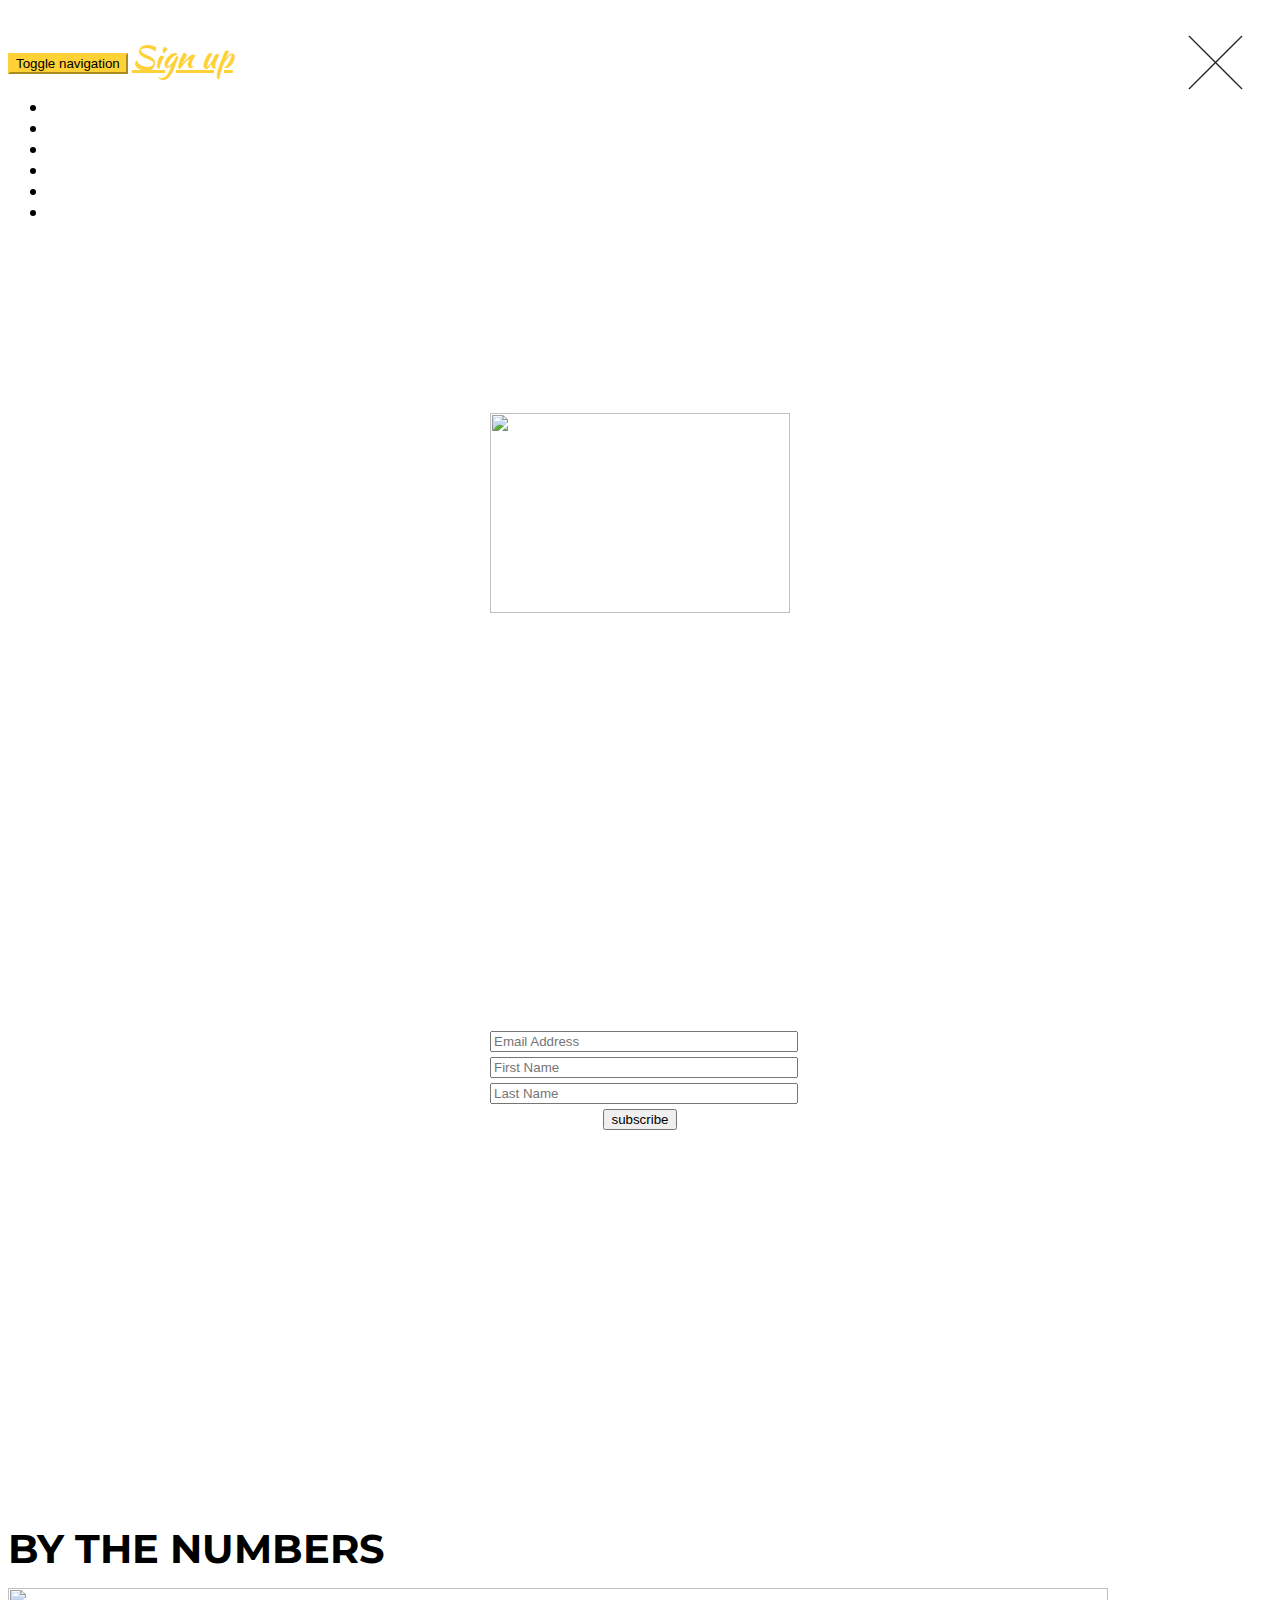
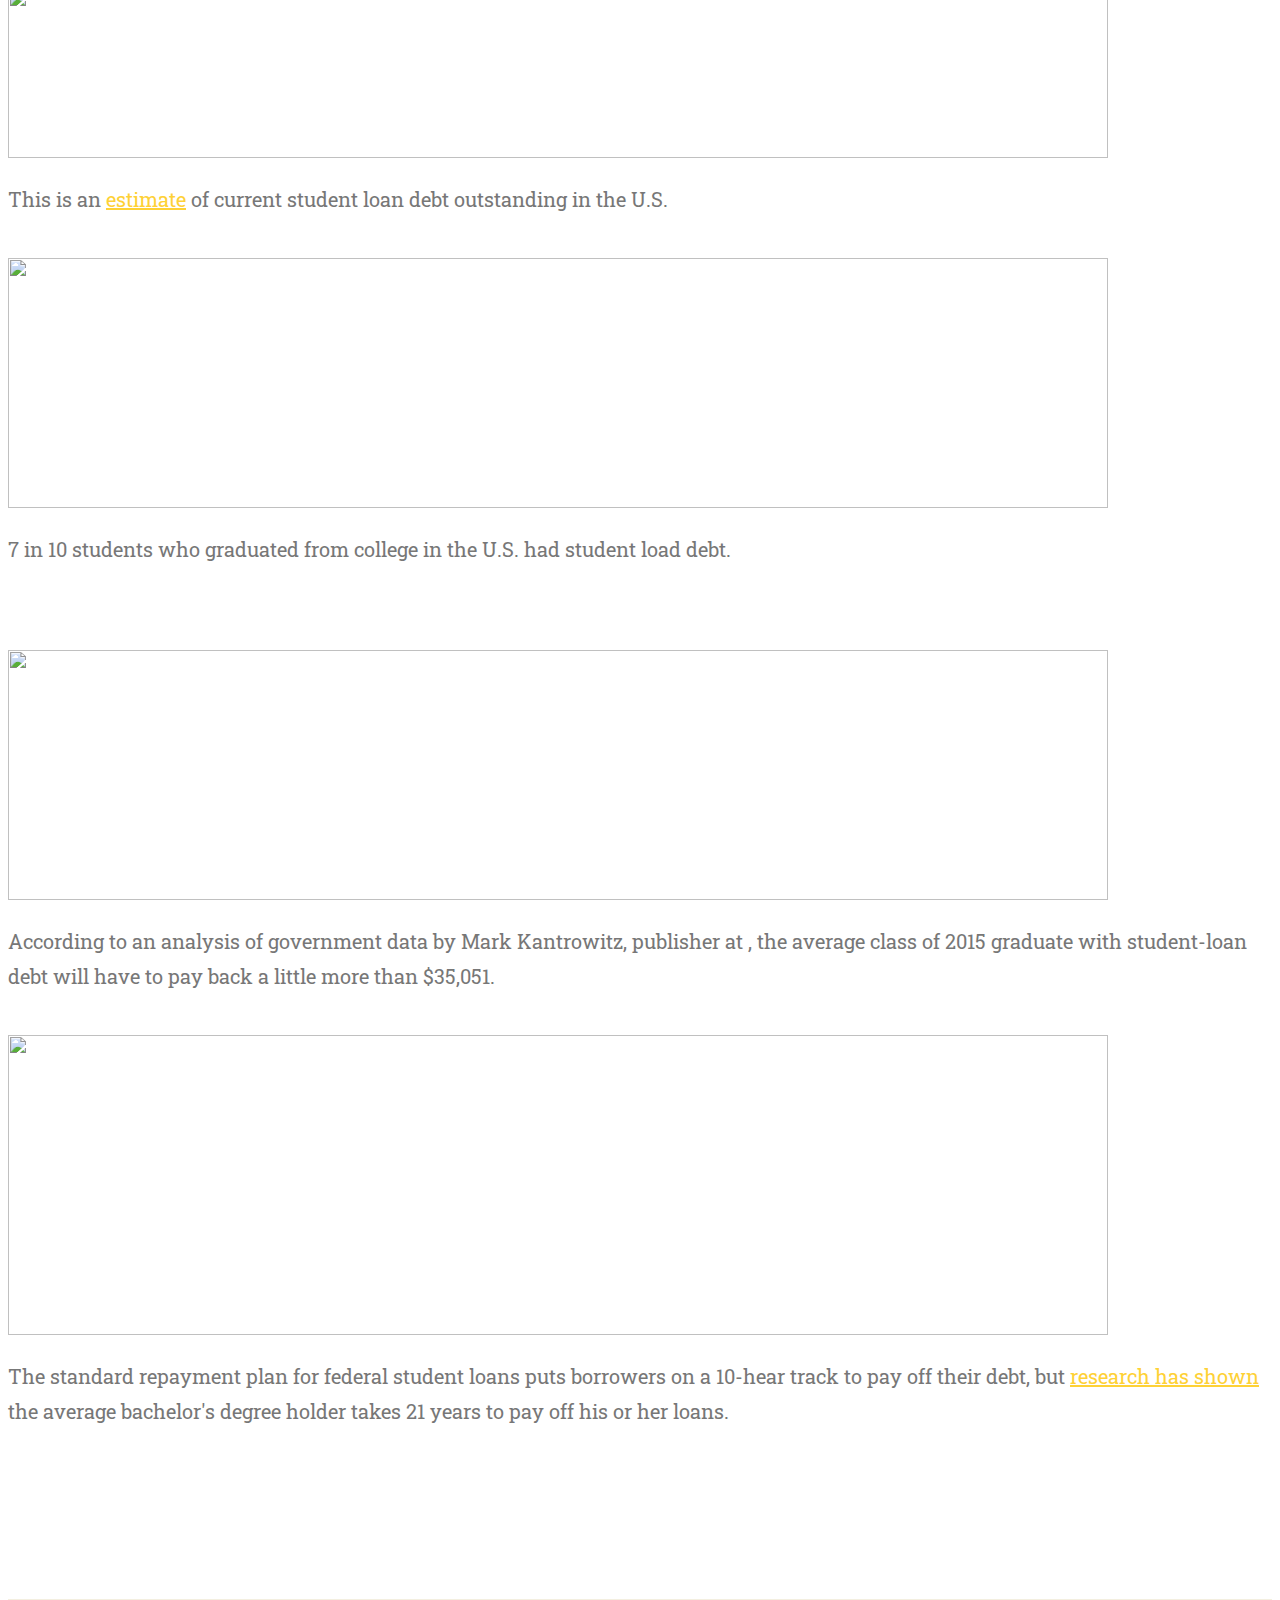
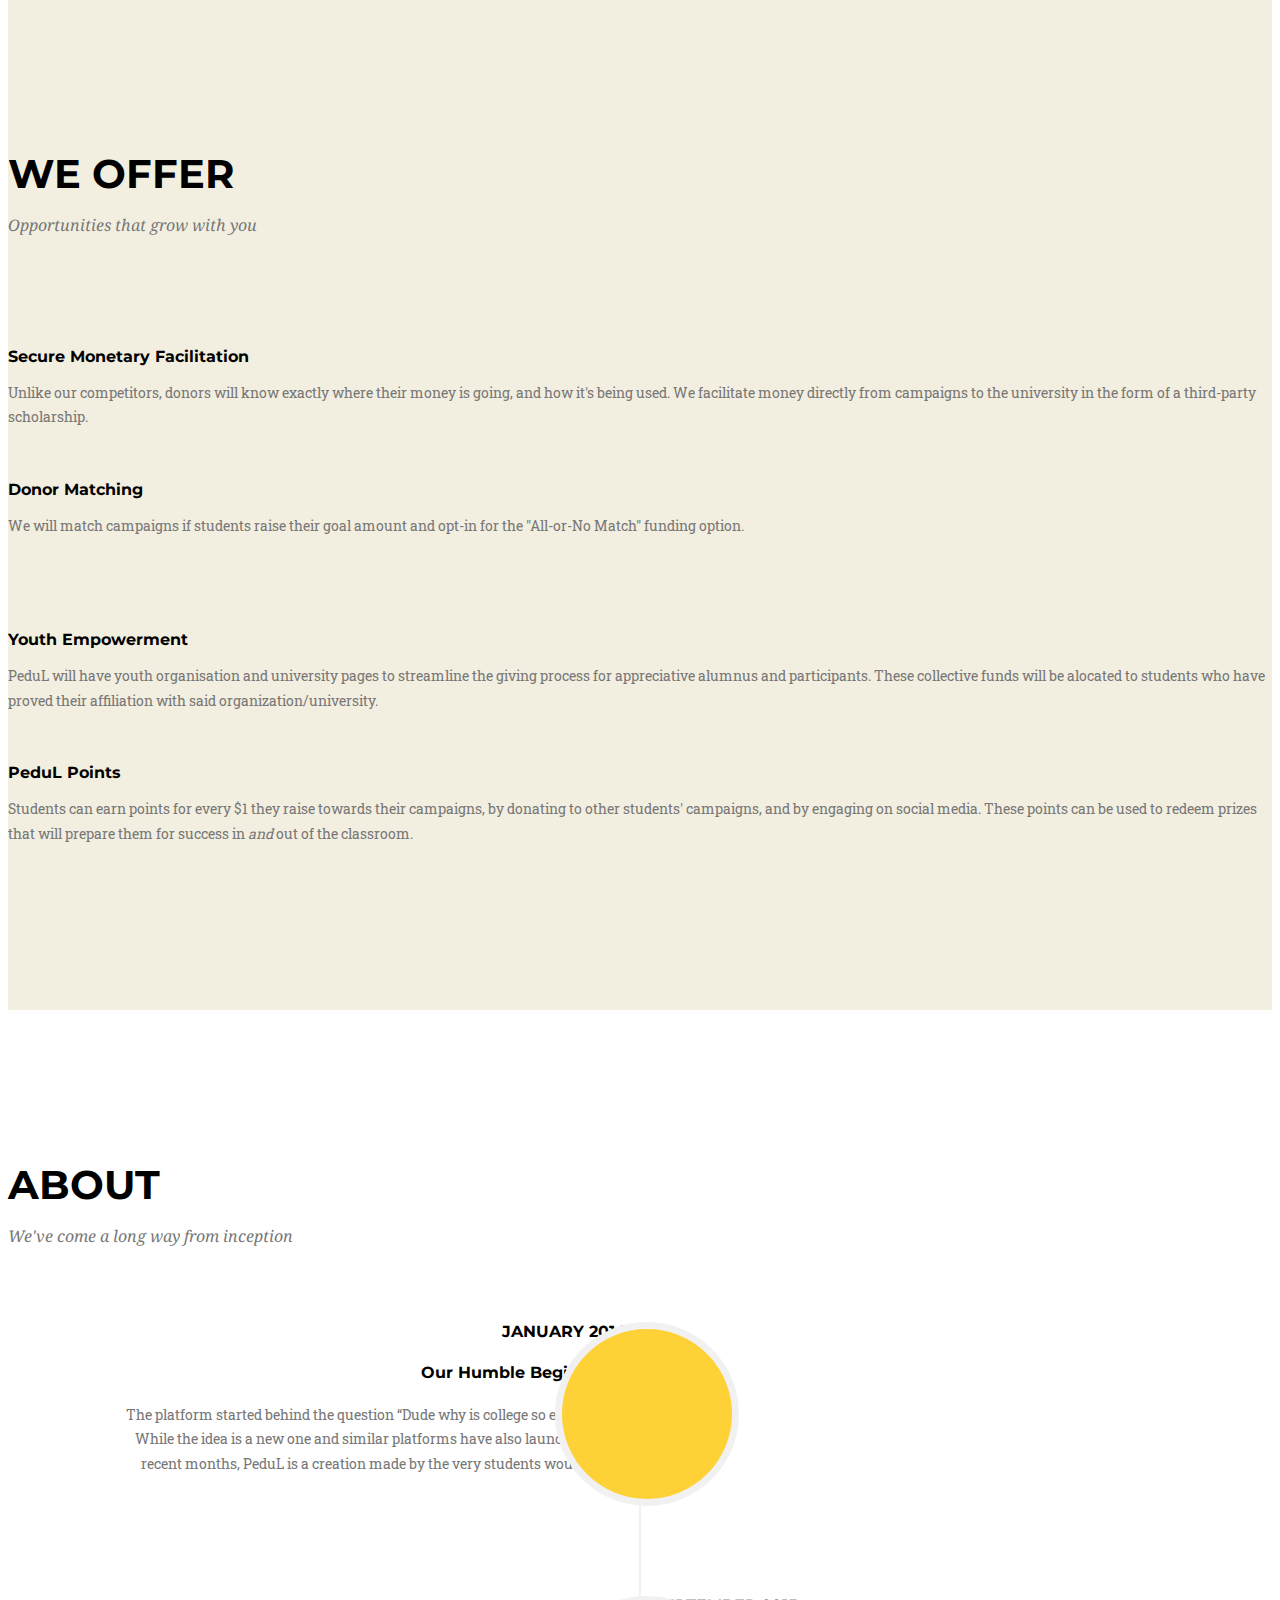
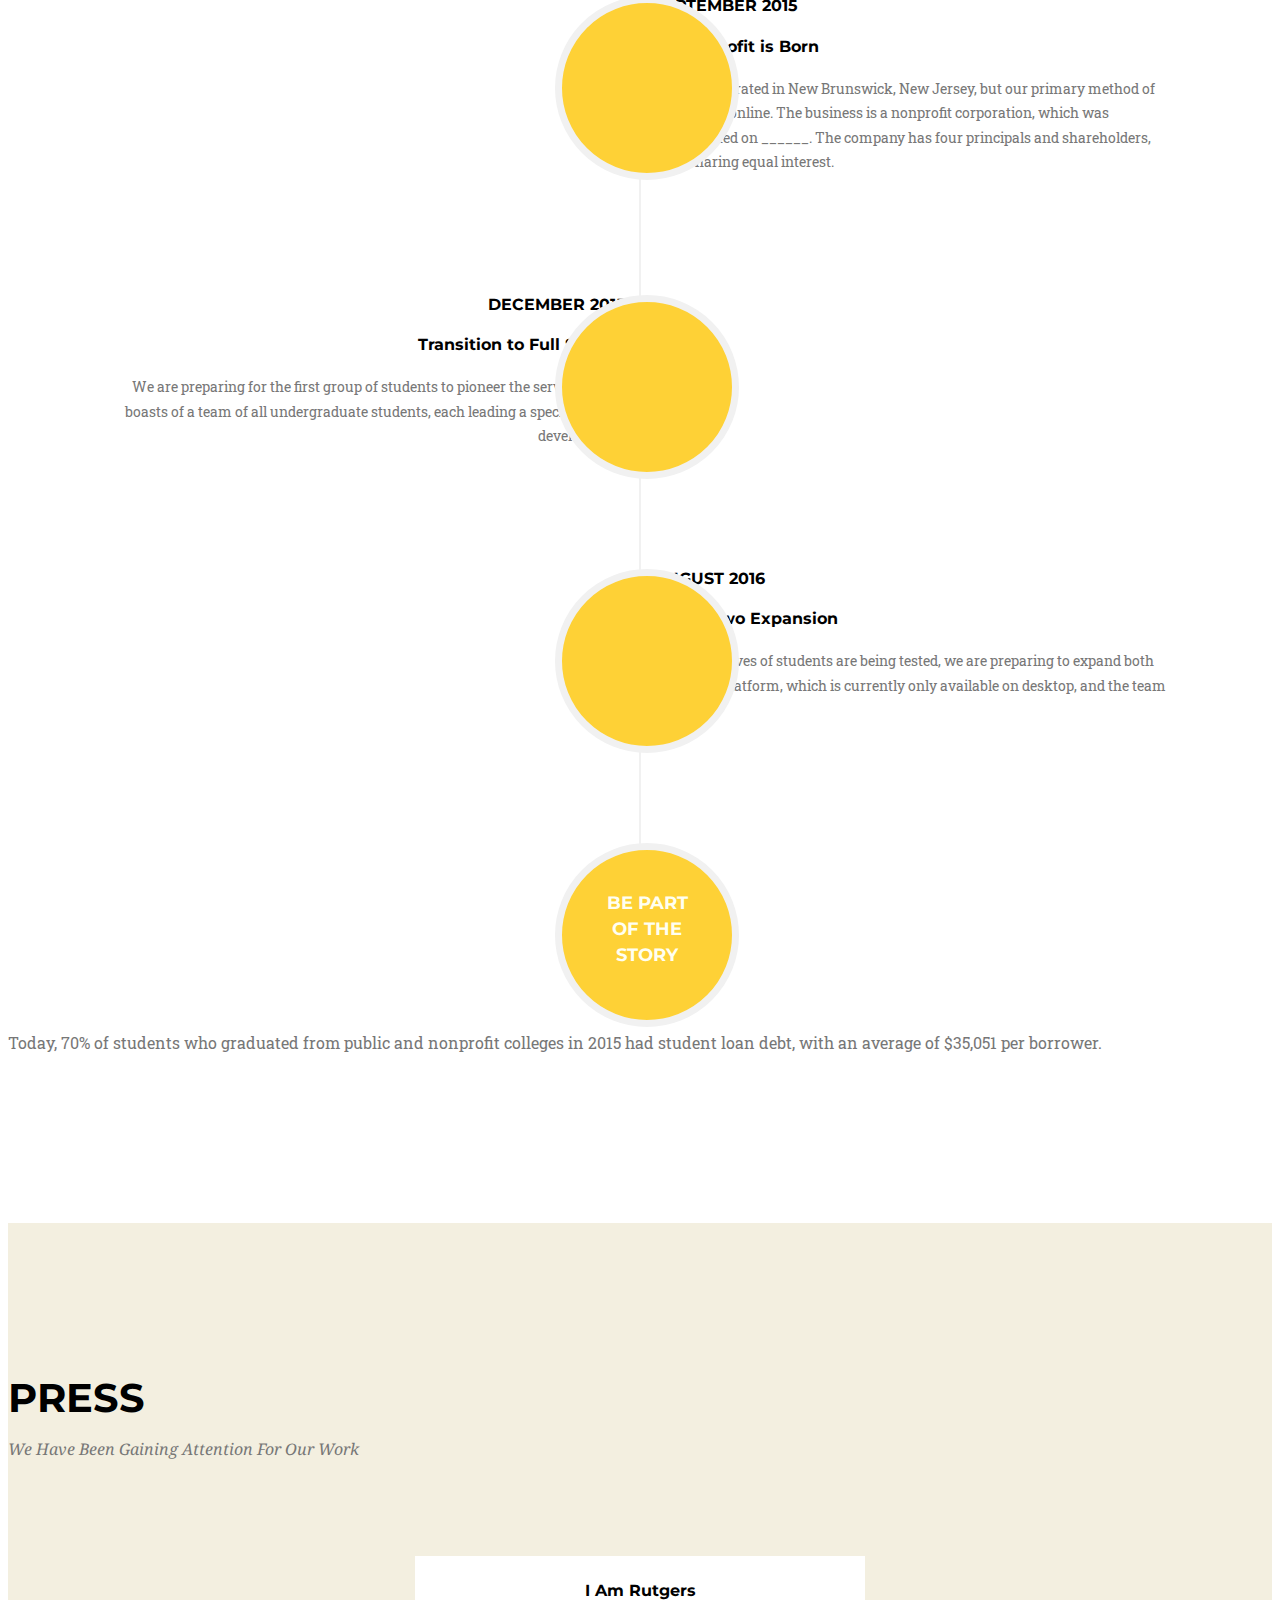
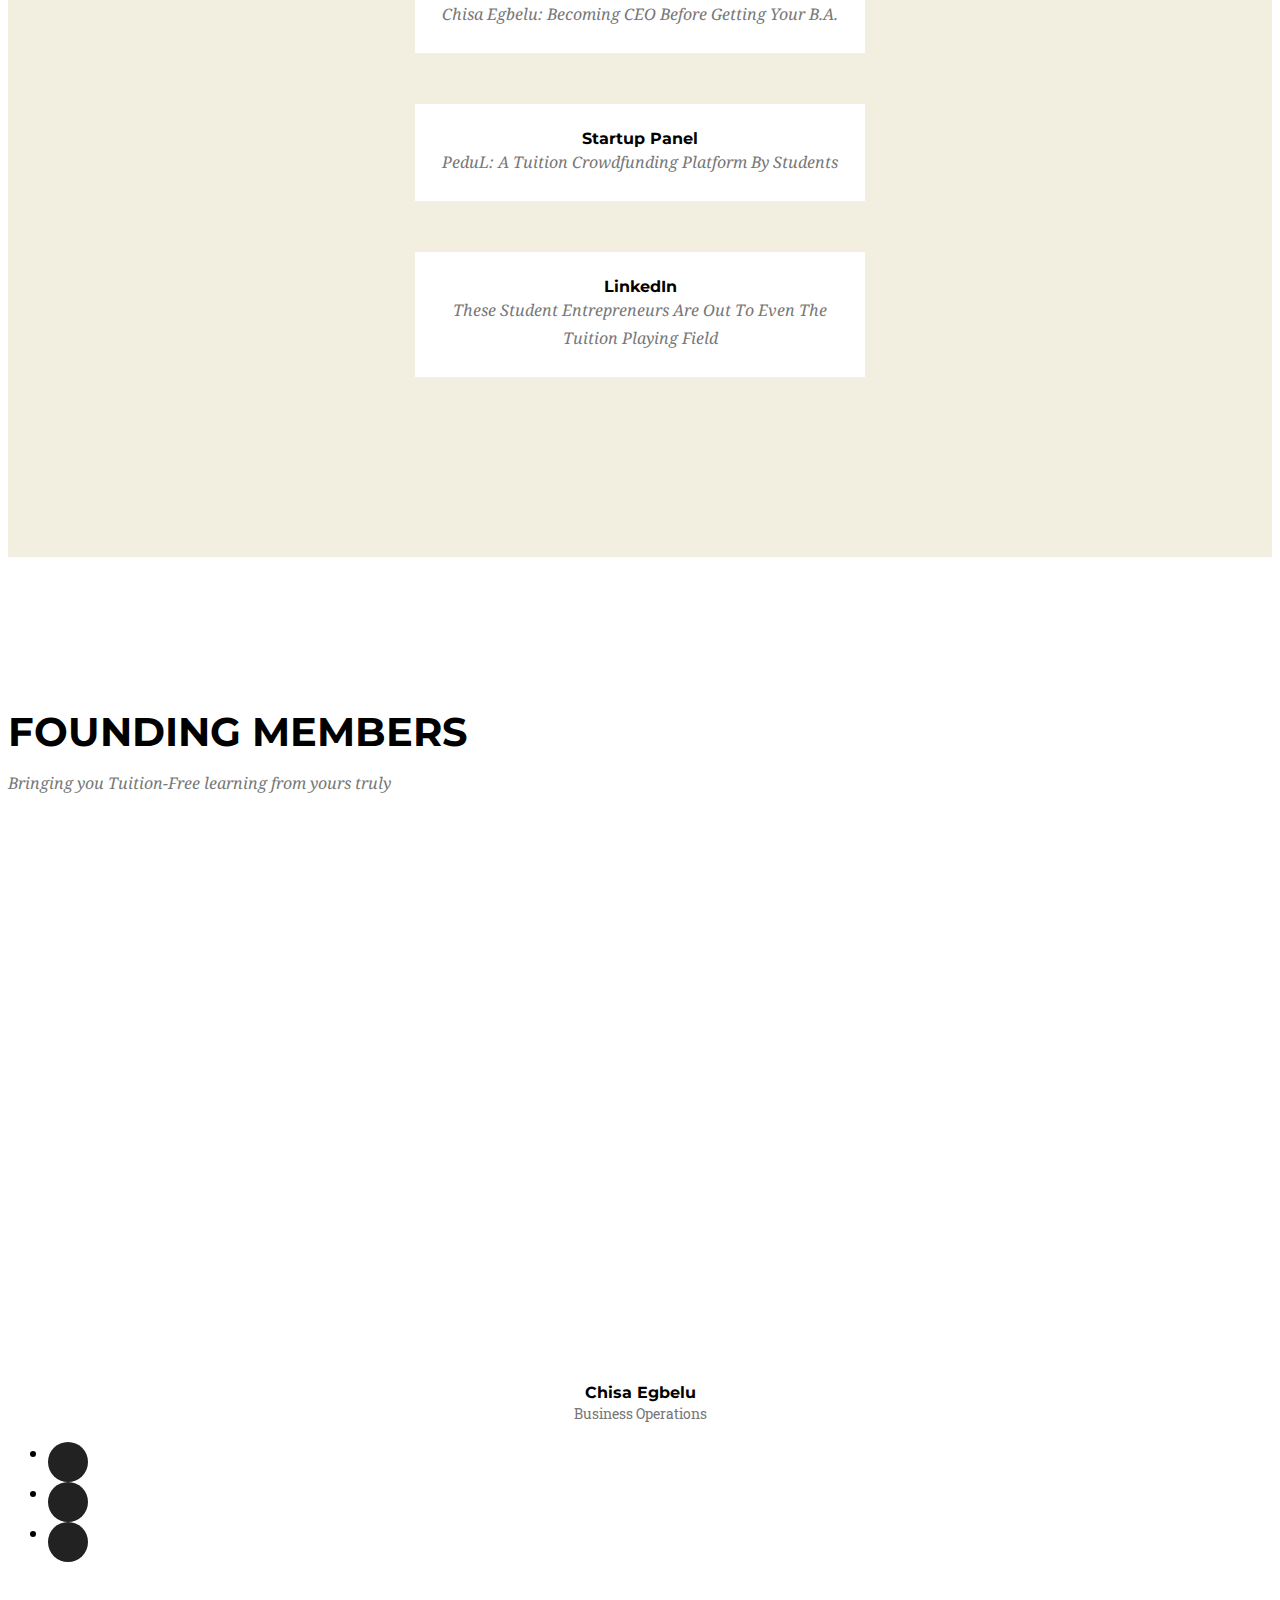
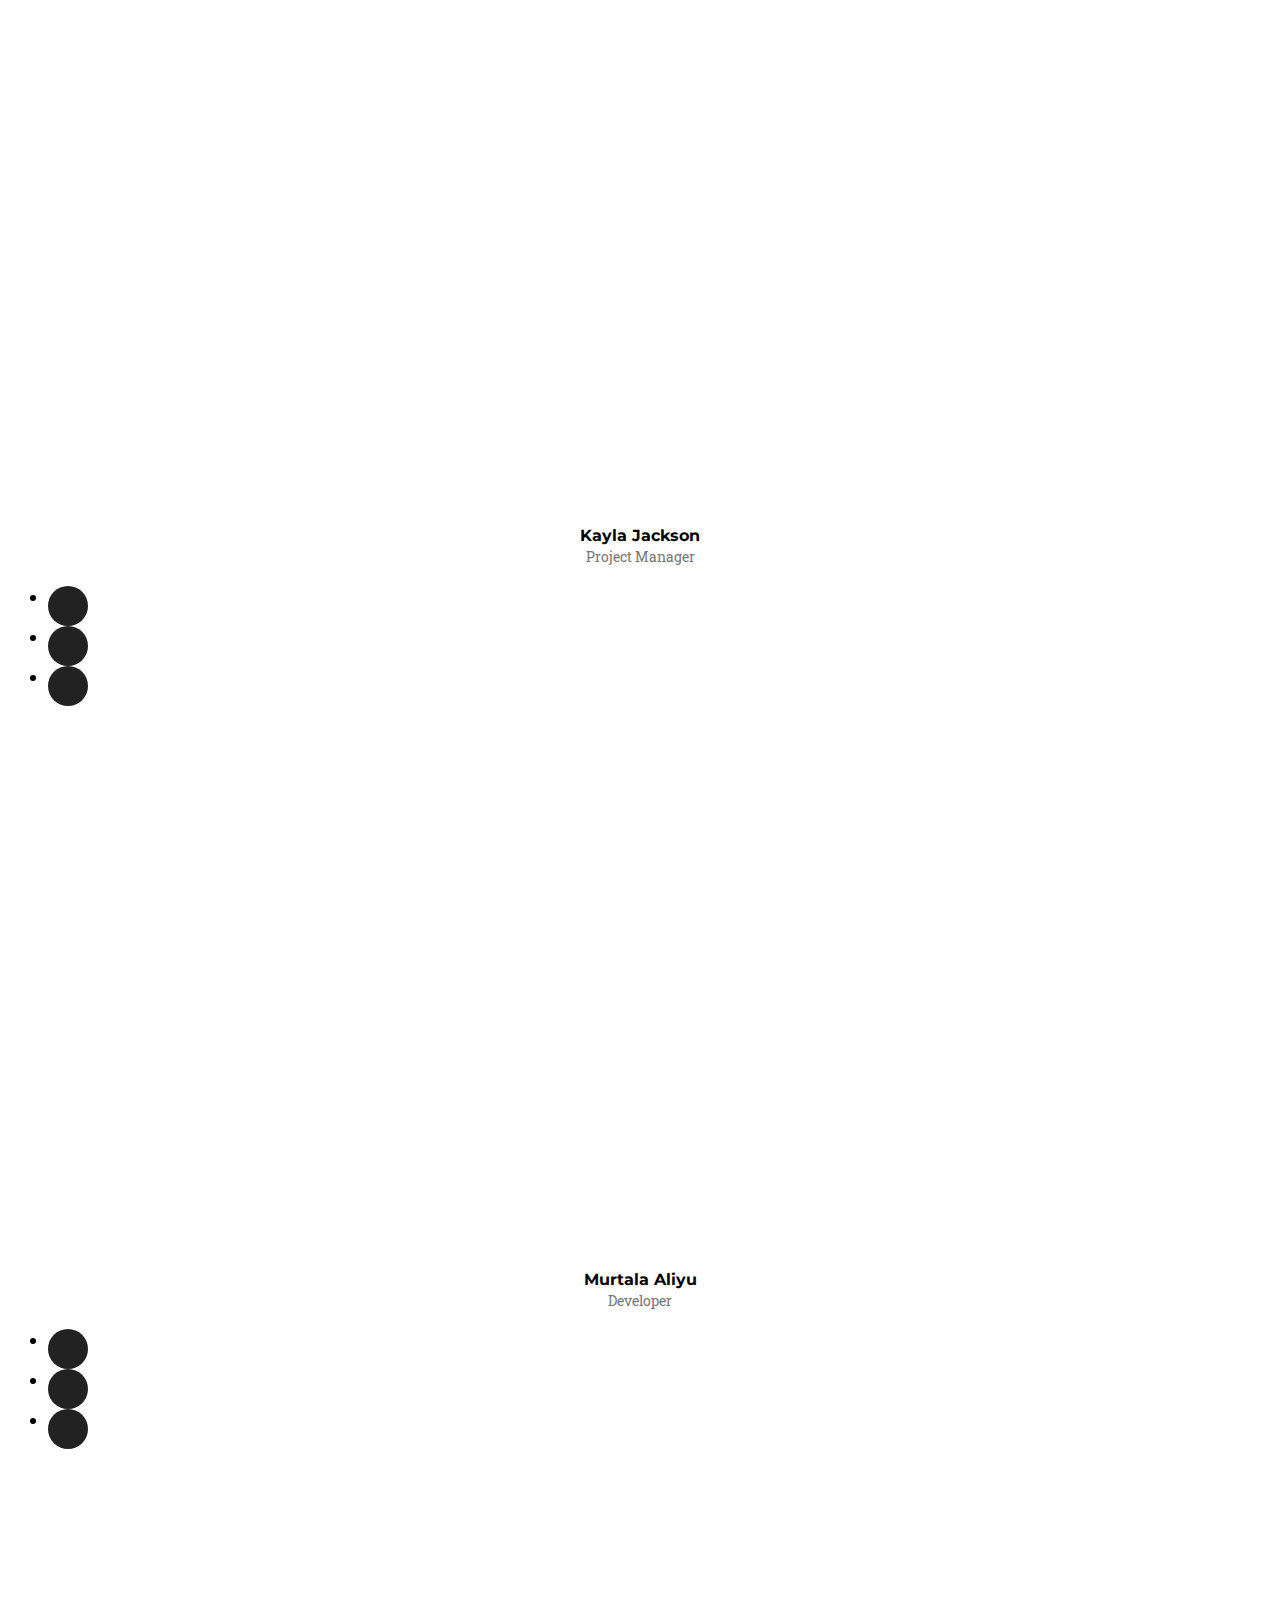
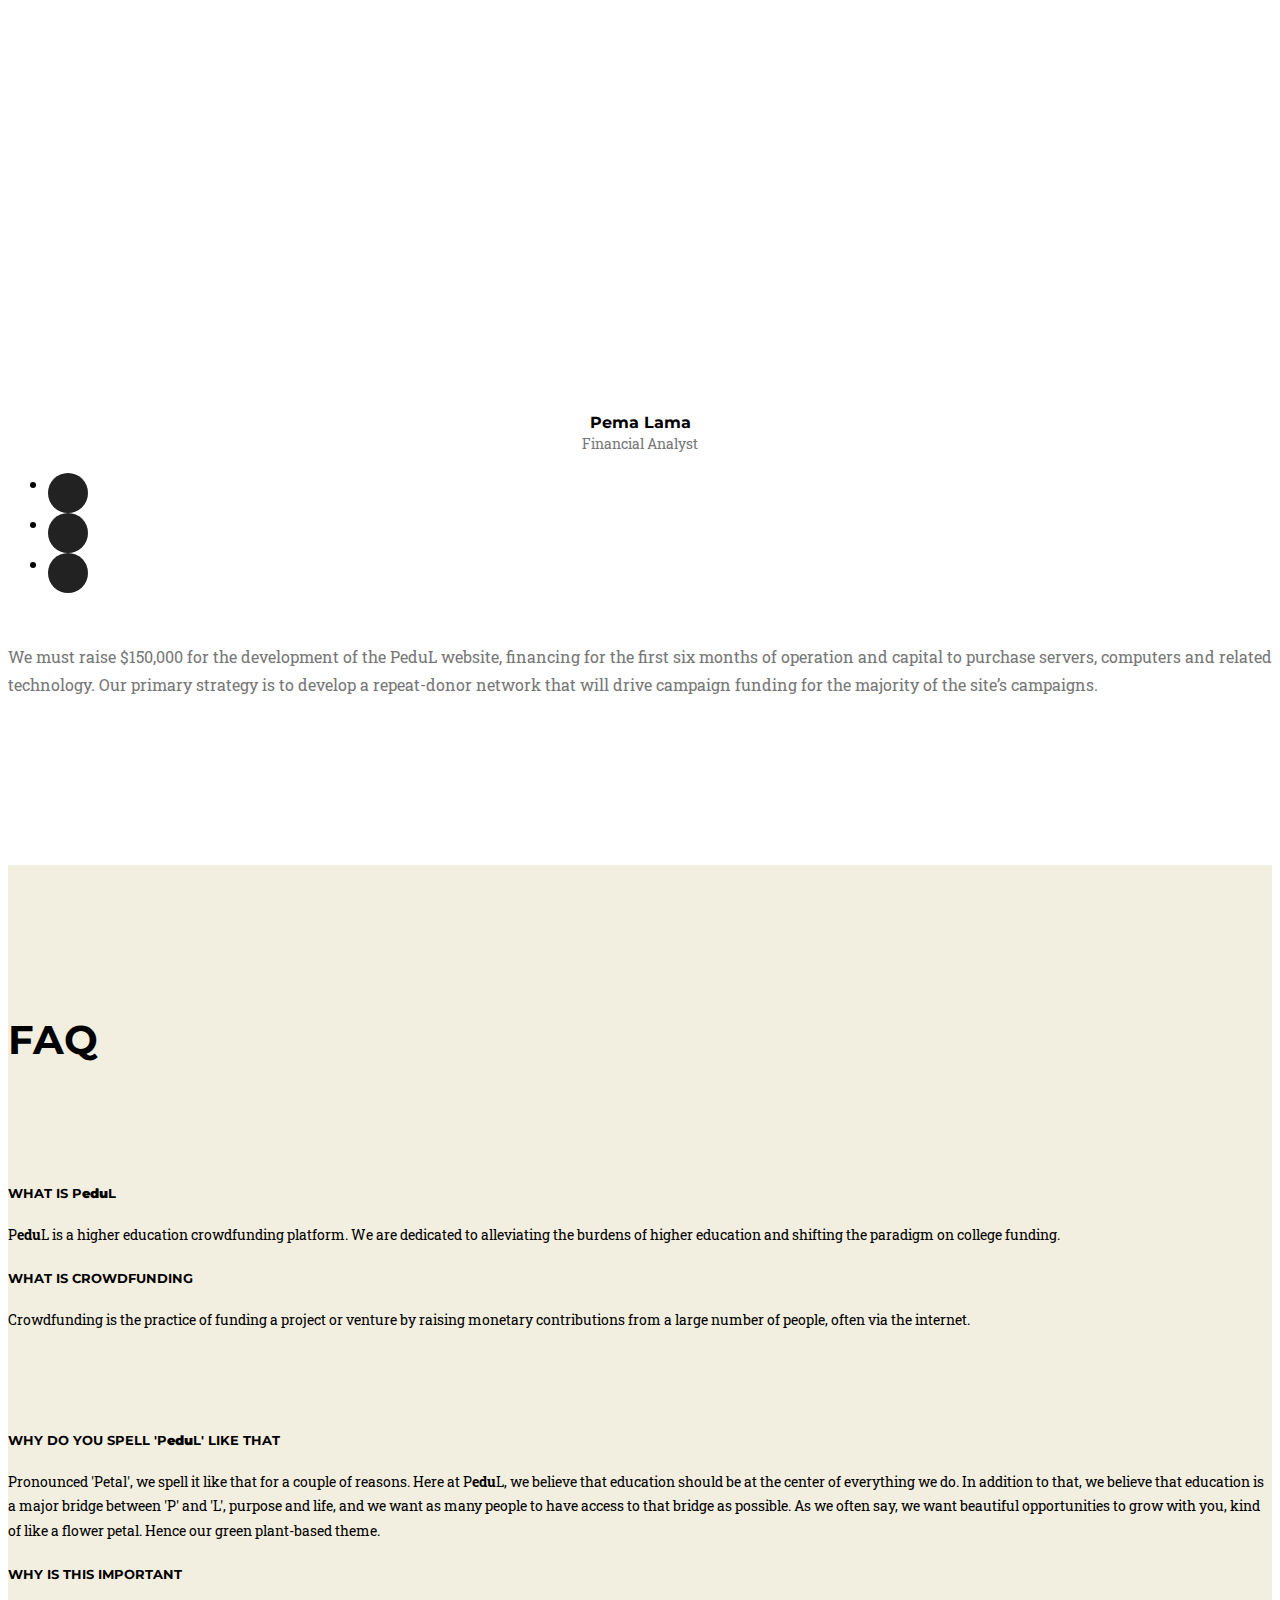
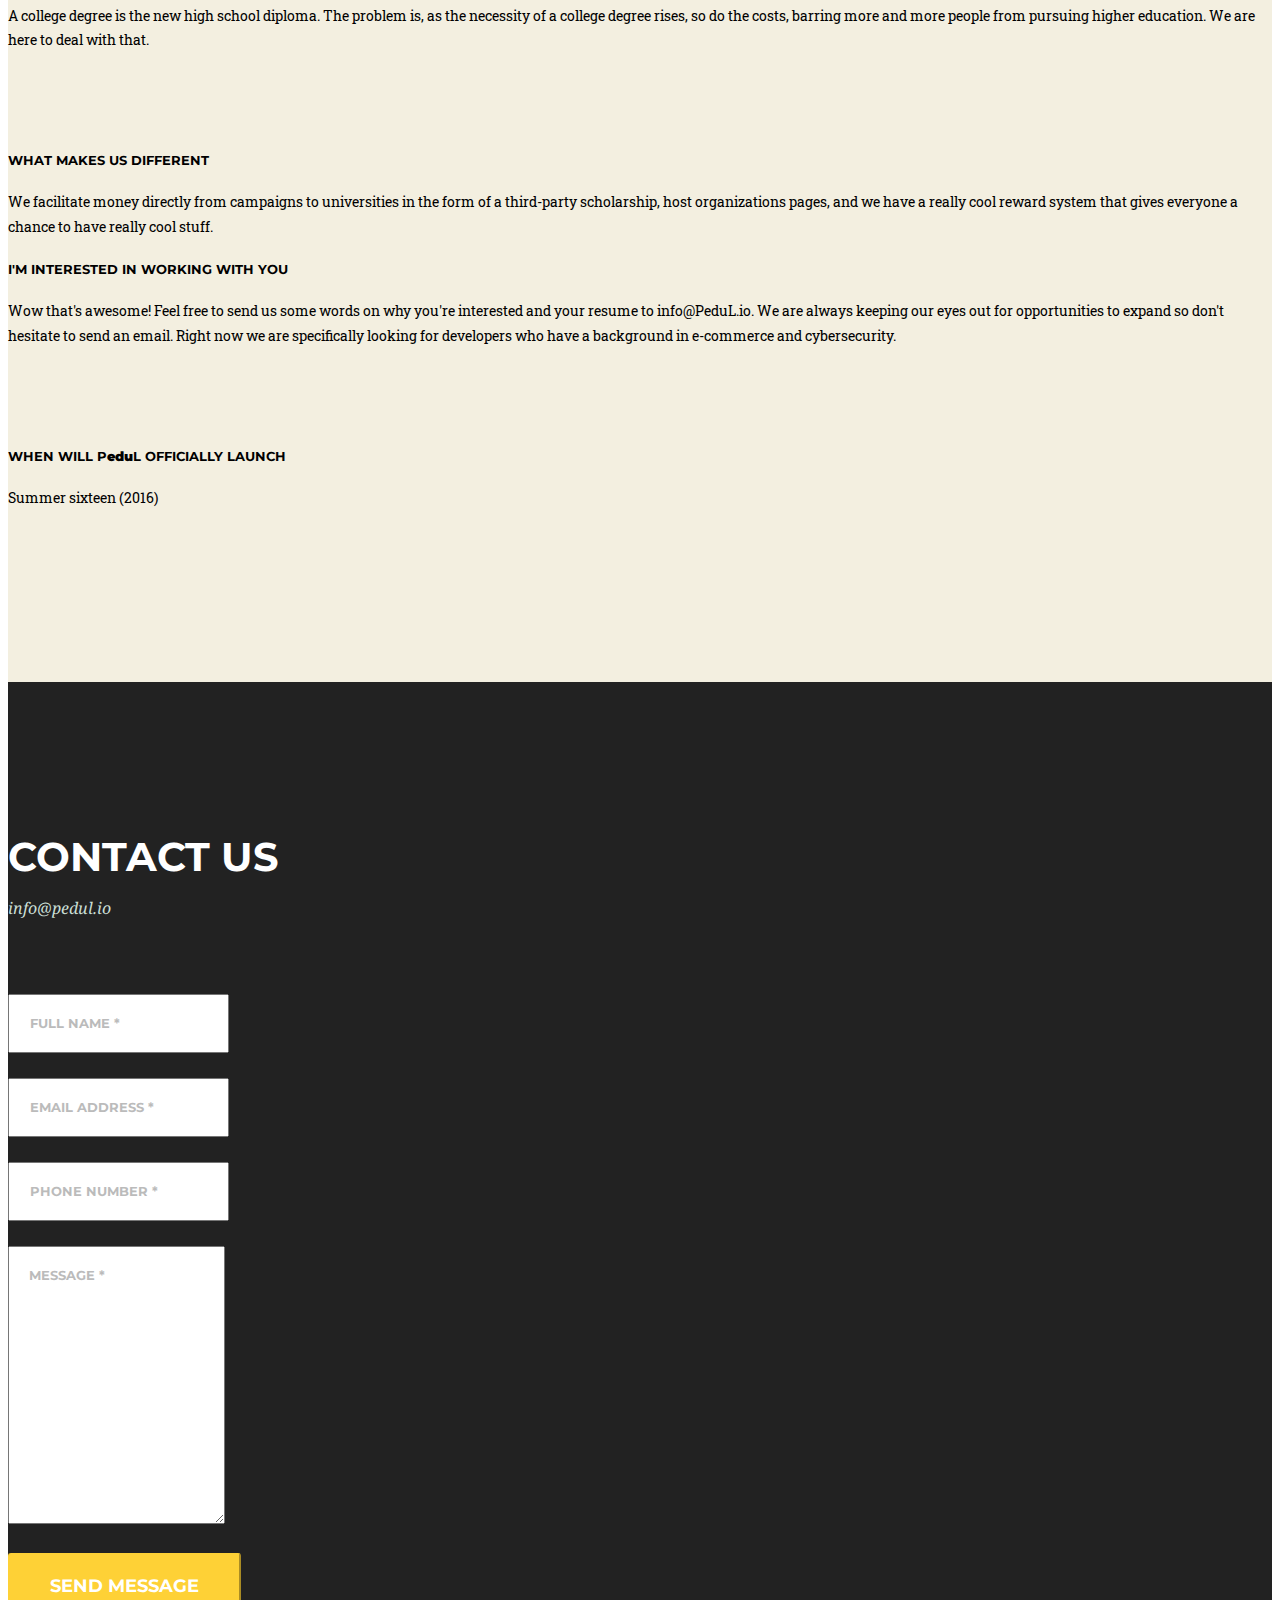
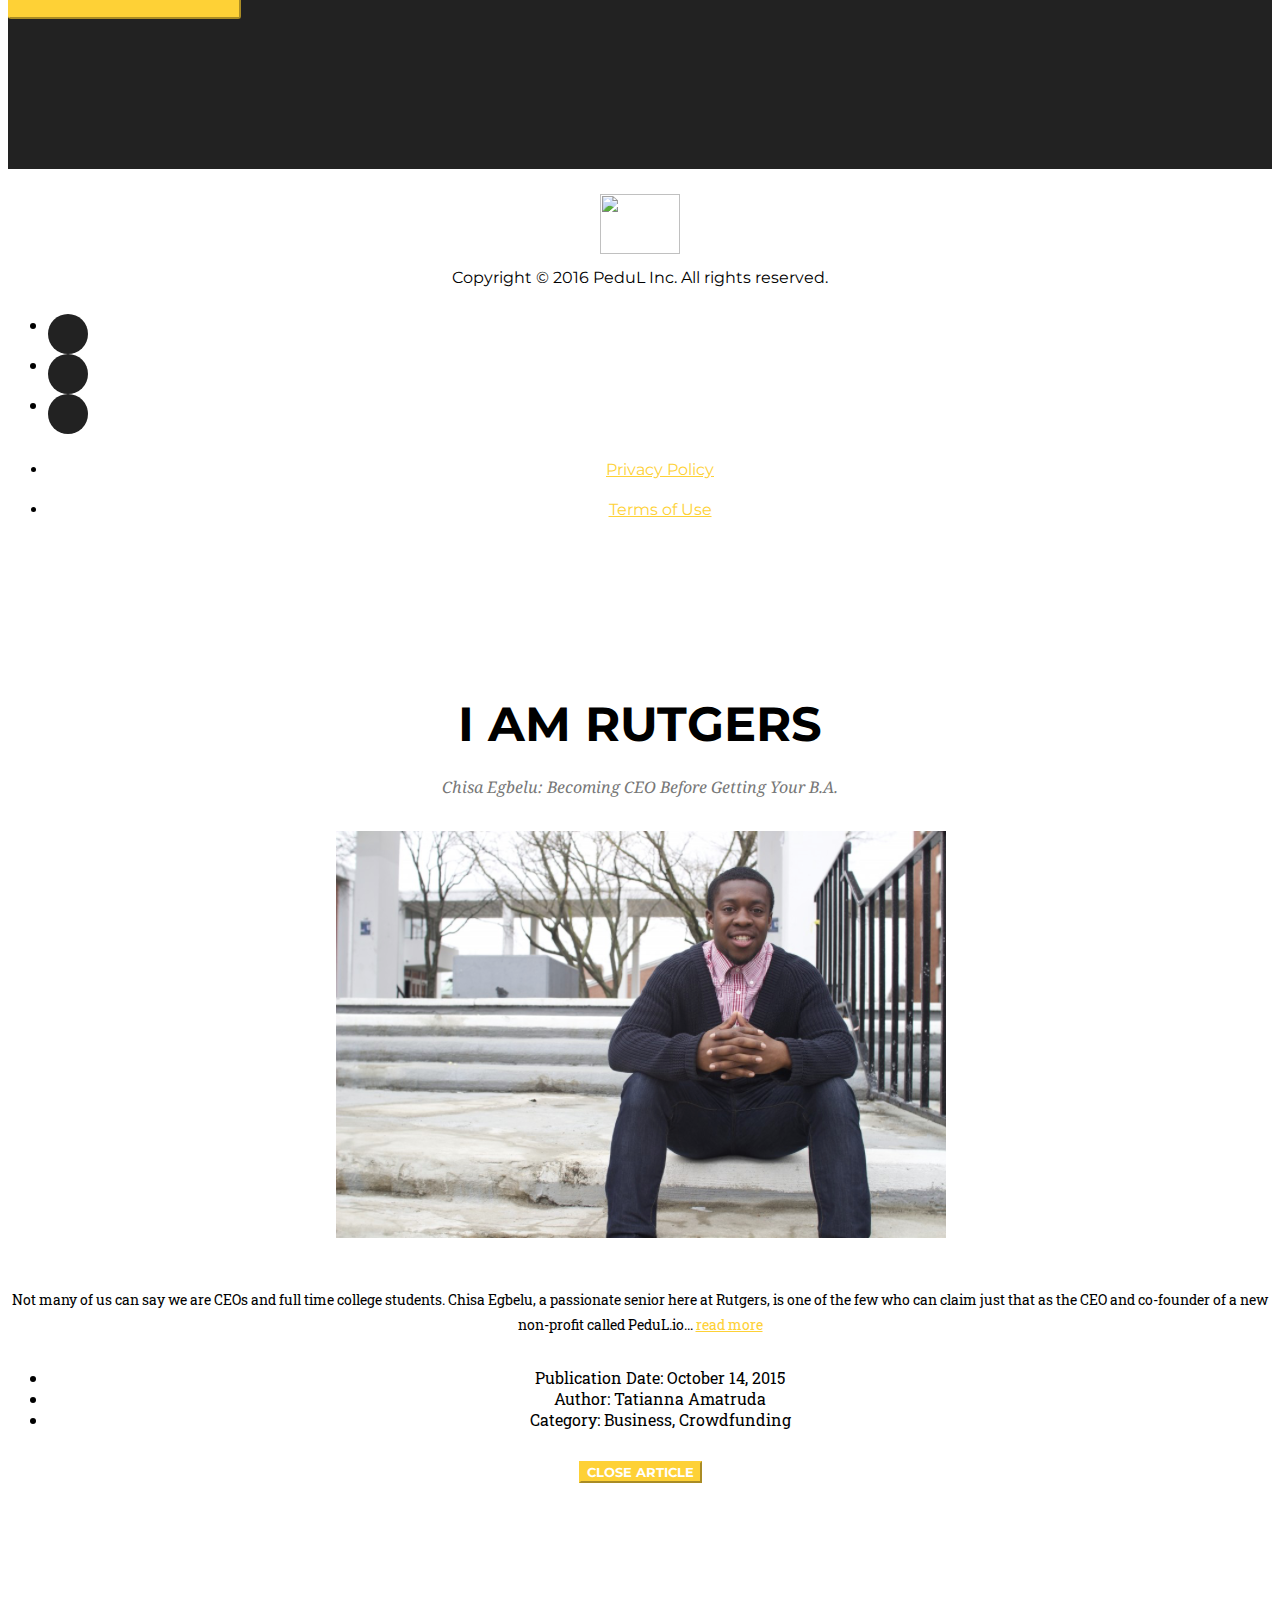
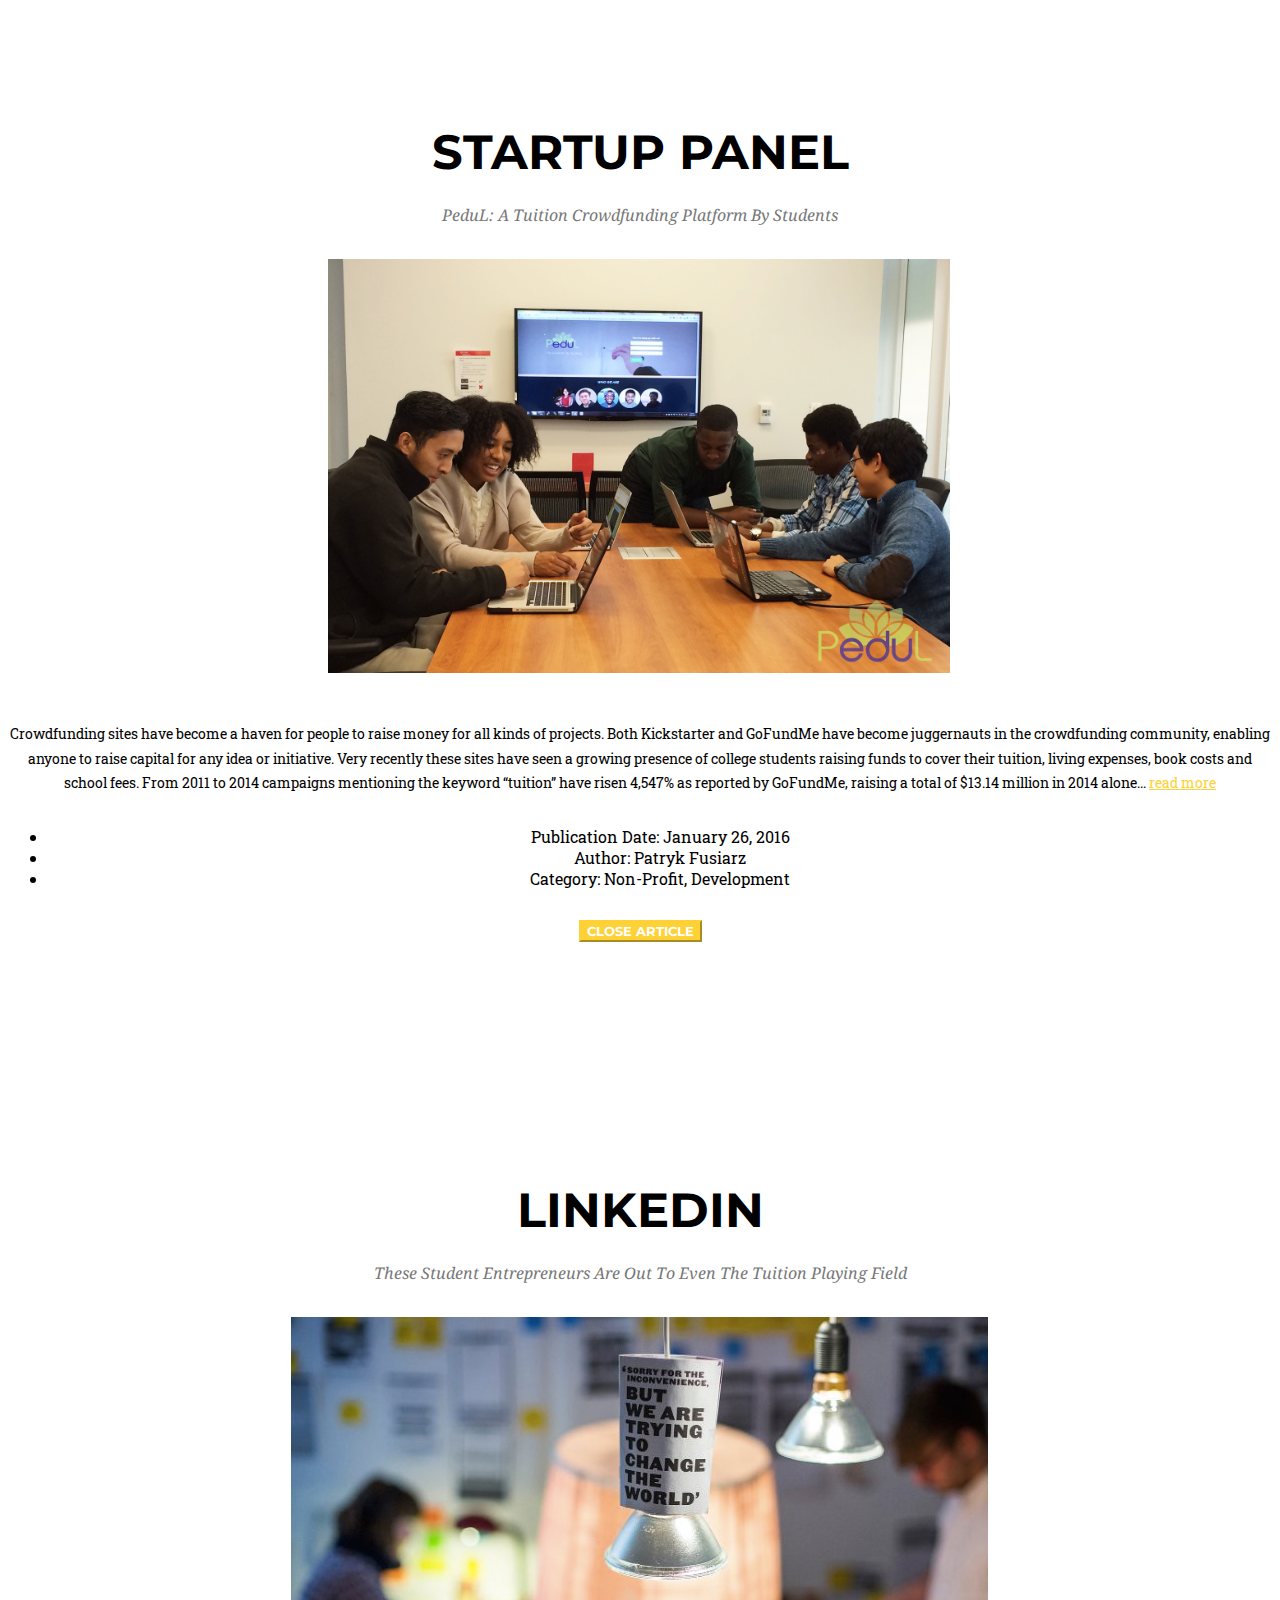
==== commit c3a99ed6: "added faq questions" ====
--- a/home.html
+++ b/home.html
@@ -147,28 +147,28 @@
                     <h2 class="section-heading">By The Numbers</h2>
                 </div>
             </div>
-                    <img src="file:///Users/Murtala/Desktop/pedul.github.io/img/services/Outstanding SLD.png" style="height: 170px; width: 1100px; margin:0 auto;">
+                    <img src="http://www.pedul.io/img/services/Outstanding SLD.png" style="height: 170px; width: 1100px; margin:0 auto;">
             <div class="row">
                 <div class="col-lg-12 text-center">
                     <p class="text-muted" style="font-size: 20px;">This is an <a href="http://www.finaid.org">estimate</a> of current student loan debt outstanding in the U.S.</p>
                 </div>
             </div>
             <br>
-                    <img src="file:///Users/Murtala/Desktop/pedul.github.io/img/services/LineUp By the Numbers Stastic.png" style="height: 250px; width: 1100px; margin:0 auto;">
+                    <img src="http://www.pedul.io/img/services/LineUp By the Numbers Stastic.png" style="height: 250px; width: 1100px; margin:0 auto;">
             <div class="row">
                 <div class="col-lg-12 text-center">
                     <p class="text-muted" style="font-size: 20px;">7 in 10 students who graduated from college in the U.S. had student load debt.</p>
                 </div>
             </div>
             <br><br><br>
-                    <img src="file:///Users/Murtala/Desktop/pedul.github.io/img/services/Student Loan Debt Avg.png" style="height: 250px; width: 1100px; margin:0 auto;">
+                    <img src="http://www.pedul.io/img/services/Student Loan Debt Avg.png" style="height: 250px; width: 1100px; margin:0 auto;">
             <div class="row">
                 <div class="col-lg-12 text-center">
                     <p class="text-muted" style="font-size: 20px;">According to an analysis of government data by Mark Kantrowitz, publisher at <a href="https://www.edvisors.com"></a>, the average class of 2015 graduate with student-loan debt will have to pay back a little more than $35,051.</p>
                 </div>
             </div>
             <br>
-                    <img src="file:///Users/Murtala/Desktop/pedul.github.io/img/services/Years to Pay Off Debt.png" style="height: 300px; width: 1100px; margin:0 auto;">
+                    <img src="http://www.pedul.io/img/services/Years to Pay Off Debt.png" style="height: 300px; width: 1100px; margin:0 auto;">
             <div class="row">
                 <div class="col-lg-12 text-center">
                     <p class="text-muted" style="font-size: 20px;">The standard repayment plan for federal student loans puts borrowers on a 10-hear track to pay off their debt, but <a href="https://drive.google.com/file/d/0B8LurBVUNQZfQVhYZWZvamlfd00/view">research has shown</a> the average bachelor's degree holder takes 21 years to pay off his or her loans.</p>
@@ -446,35 +446,56 @@
                 </div>
             </div>
             <div class="row">
-                <div class="col-md-6 col-sm-6">
-                   <p>blah blah blah blah blah blah blah blah blah blah blah blah blah blah blah blah blah blah blah blah blah blah blah blah blah </p>
-                </div>
-                <div class="col-md-6 col-sm-6">
-                    <p>blah blah blah blah blah blah blah blah blah blah blah blah blah blah blah blah blah blah blah blah blah blah blah blah blah </p>
-                </div>
-            </div>
-            <div class="row">
-                <div class="col-md-6 col-sm-6">
-                   <p>blah blah blah blah blah blah blah blah blah blah blah blah blah blah blah blah blah blah blah blah blah blah blah blah blah </p>
-                </div>
-                <div class="col-md-6 col-sm-6">
-                    <p>blah blah blah blah blah blah blah blah blah blah blah blah blah blah blah blah blah blah blah blah blah blah blah blah blah </p>
-                </div>
-            </div>
-            <div class="row">
-                <div class="col-md-6 col-sm-6">
-                   <p>blah blah blah blah blah blah blah blah blah blah blah blah blah blah blah blah blah blah blah blah blah blah blah blah blah </p>
-                </div>
-                <div class="col-md-6 col-sm-6">
-                    <p>blah blah blah blah blah blah blah blah blah blah blah blah blah blah blah blah blah blah blah blah blah blah blah blah blah </p>
-                </div>
-            </div>
-            <div class="row">
-                <div class="col-md-6 col-sm-6">
-                   <p>blah blah blah blah blah blah blah blah blah blah blah blah blah blah blah blah blah blah blah blah blah blah blah blah blah </p>
-                </div>
-                <div class="col-md-6 col-sm-6">
-                    <p>blah blah blah blah blah blah blah blah blah blah blah blah blah blah blah blah blah blah blah blah blah blah blah blah blah </p>
+                <br>
+                <br>
+                <br>
+                <br>
+                <div class="col-md-6 col-sm-6">
+                    <h5>What is P<strong style="text-transform: lowercase;">edu</strong>L</h5>
+                   <p>P<strong style="text-transform: lowercase;">edu</strong>L is a higher education crowdfunding platform. We are dedicated to alleviating the burdens of higher education and shifting the paradigm on college funding.</p>
+                </div>
+                <div class="col-md-6 col-sm-6">
+                    <h5>What is Crowdfunding</h5>
+                   <p>Crowdfunding is the practice of funding a project or venture by raising monetary contributions from a large number of people, often via the internet.</p>
+                </div>
+            </div>
+            <div class="row">
+                <br>
+                <br>
+                <br>
+                <div class="col-md-6 col-sm-6">
+                 <h5>Why do you spell 'P<strong style="text-transform: lowercase;">edu</strong>L' like that</h5>
+                   <p>Pronounced 'Petal', we spell it like that for a couple of reasons. Here at P<strong style="text-transform: lowercase;">edu</strong>L, we believe that education should be at the center of everything we do. In addition to that, we believe that education is a major bridge between 'P' and 'L', purpose and life, and we want as many people to have access to that bridge as possible. As we often say, we want beautiful opportunities to grow with you, kind of like a flower petal. Hence our green plant-based theme. </p>
+                </div>
+                <div class="col-md-6 col-sm-6">
+                    <h5>Why is this important</h5>
+                   <p>A college degree is the new high school diploma. The problem is, as the necessity of a college degree rises, so do the costs, barring more and more people from pursuing higher education. We are here to deal with that.</p>
+                </div>
+            </div>
+            <div class="row">
+                <br>
+                <br>
+                <br>
+                <div class="col-md-6 col-sm-6">
+                 <h5>What makes us different</h5>
+                   <p>We facilitate money directly from campaigns to universities in the form of a third-party scholarship, host organizations pages, and we have a really cool reward system that gives everyone a chance to have really cool stuff. </p>
+                </div>
+                <div class="col-md-6 col-sm-6">
+                    <h5>I'm interested in working with you</h5>
+                   <p>Wow that's awesome! Feel free to send us some words on why you're interested and your resume to info@PeduL.io. We are always keeping our eyes out for opportunities to expand so don't hesitate to send an email. Right now we are specifically looking for developers who have a background in e-commerce and cybersecurity. </p>
+                </div>
+            </div>
+            <div class="row">
+                <br>
+                <br>
+                <br>
+                <div class="col-md-6 col-sm-6">
+                   <h5>When will P<strong style="text-transform: lowercase;">edu</strong>L officially launch</h5>
+                   <p>Summer sixteen (2016)</p>
+                </div>
+                <div class="col-md-6 col-sm-6">
+                    <h5></h5>
+                   <p></p>
                 </div>
             </div>
         </div>
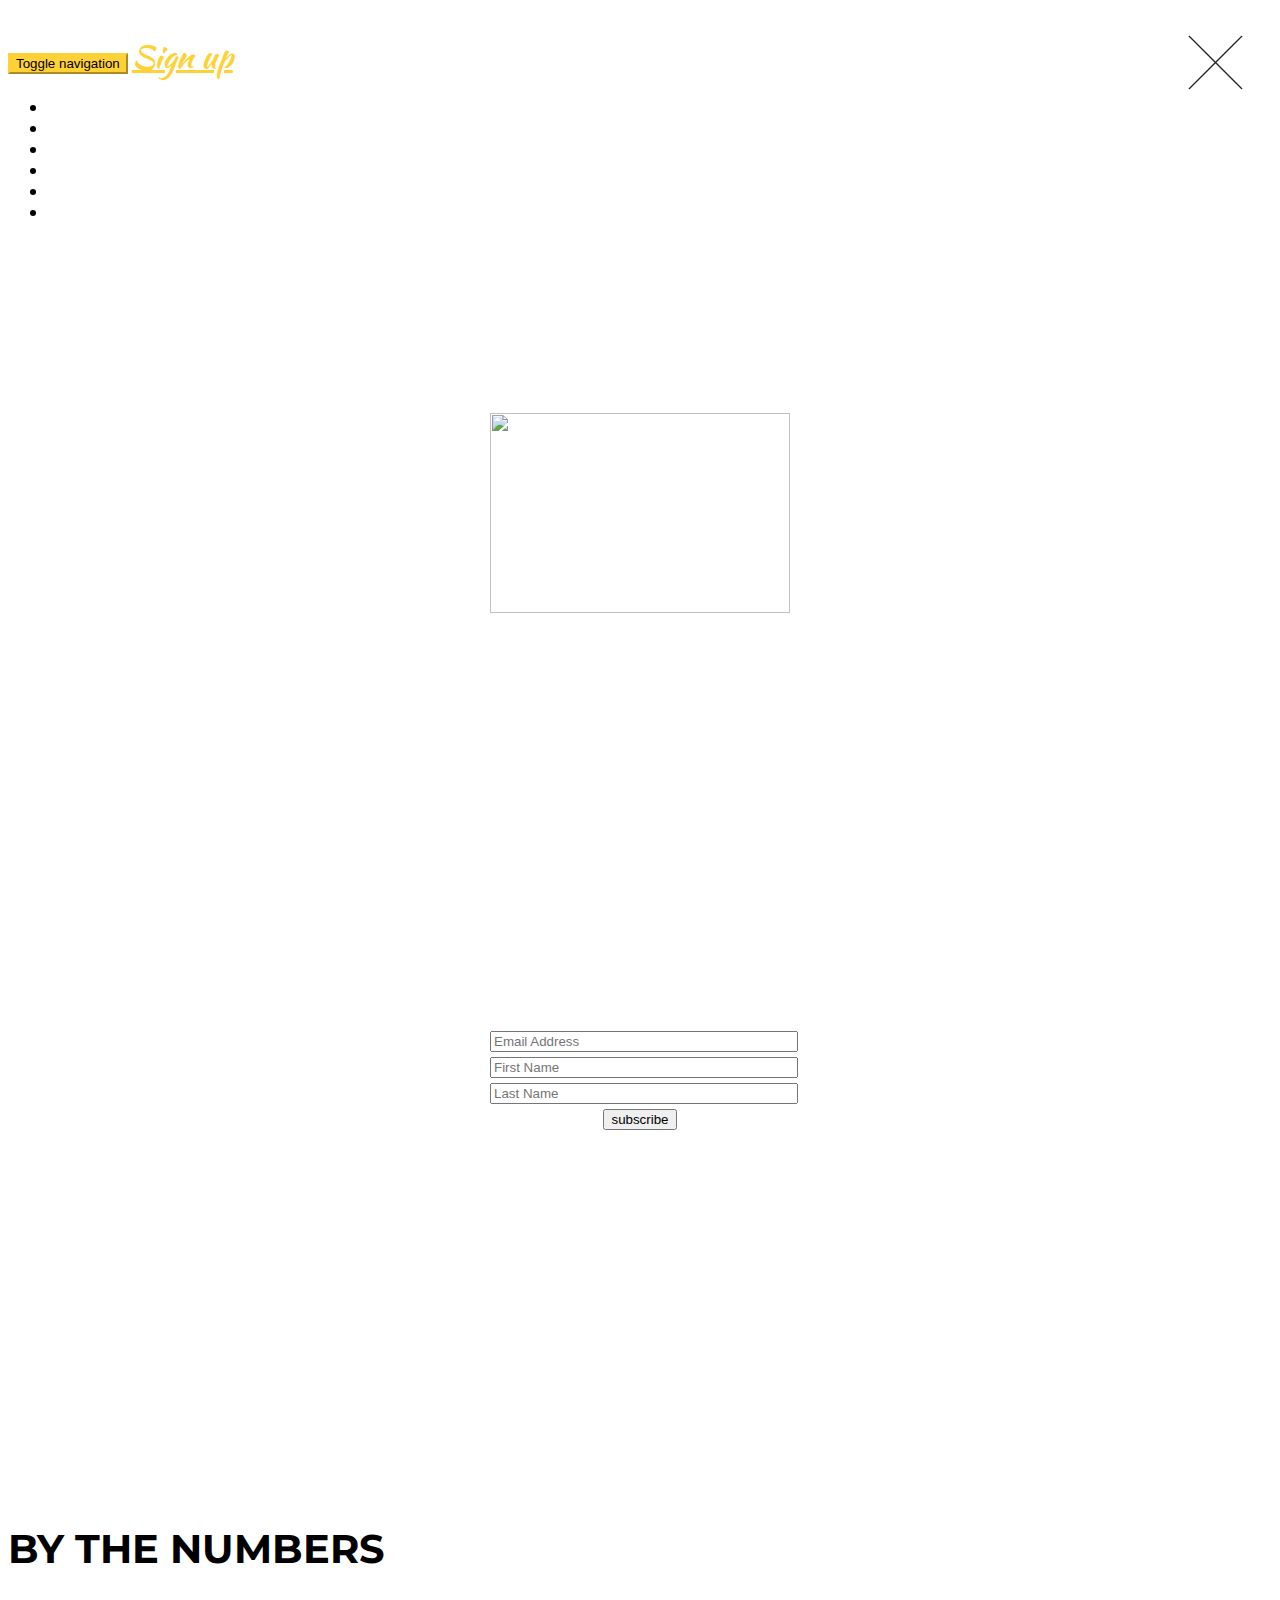
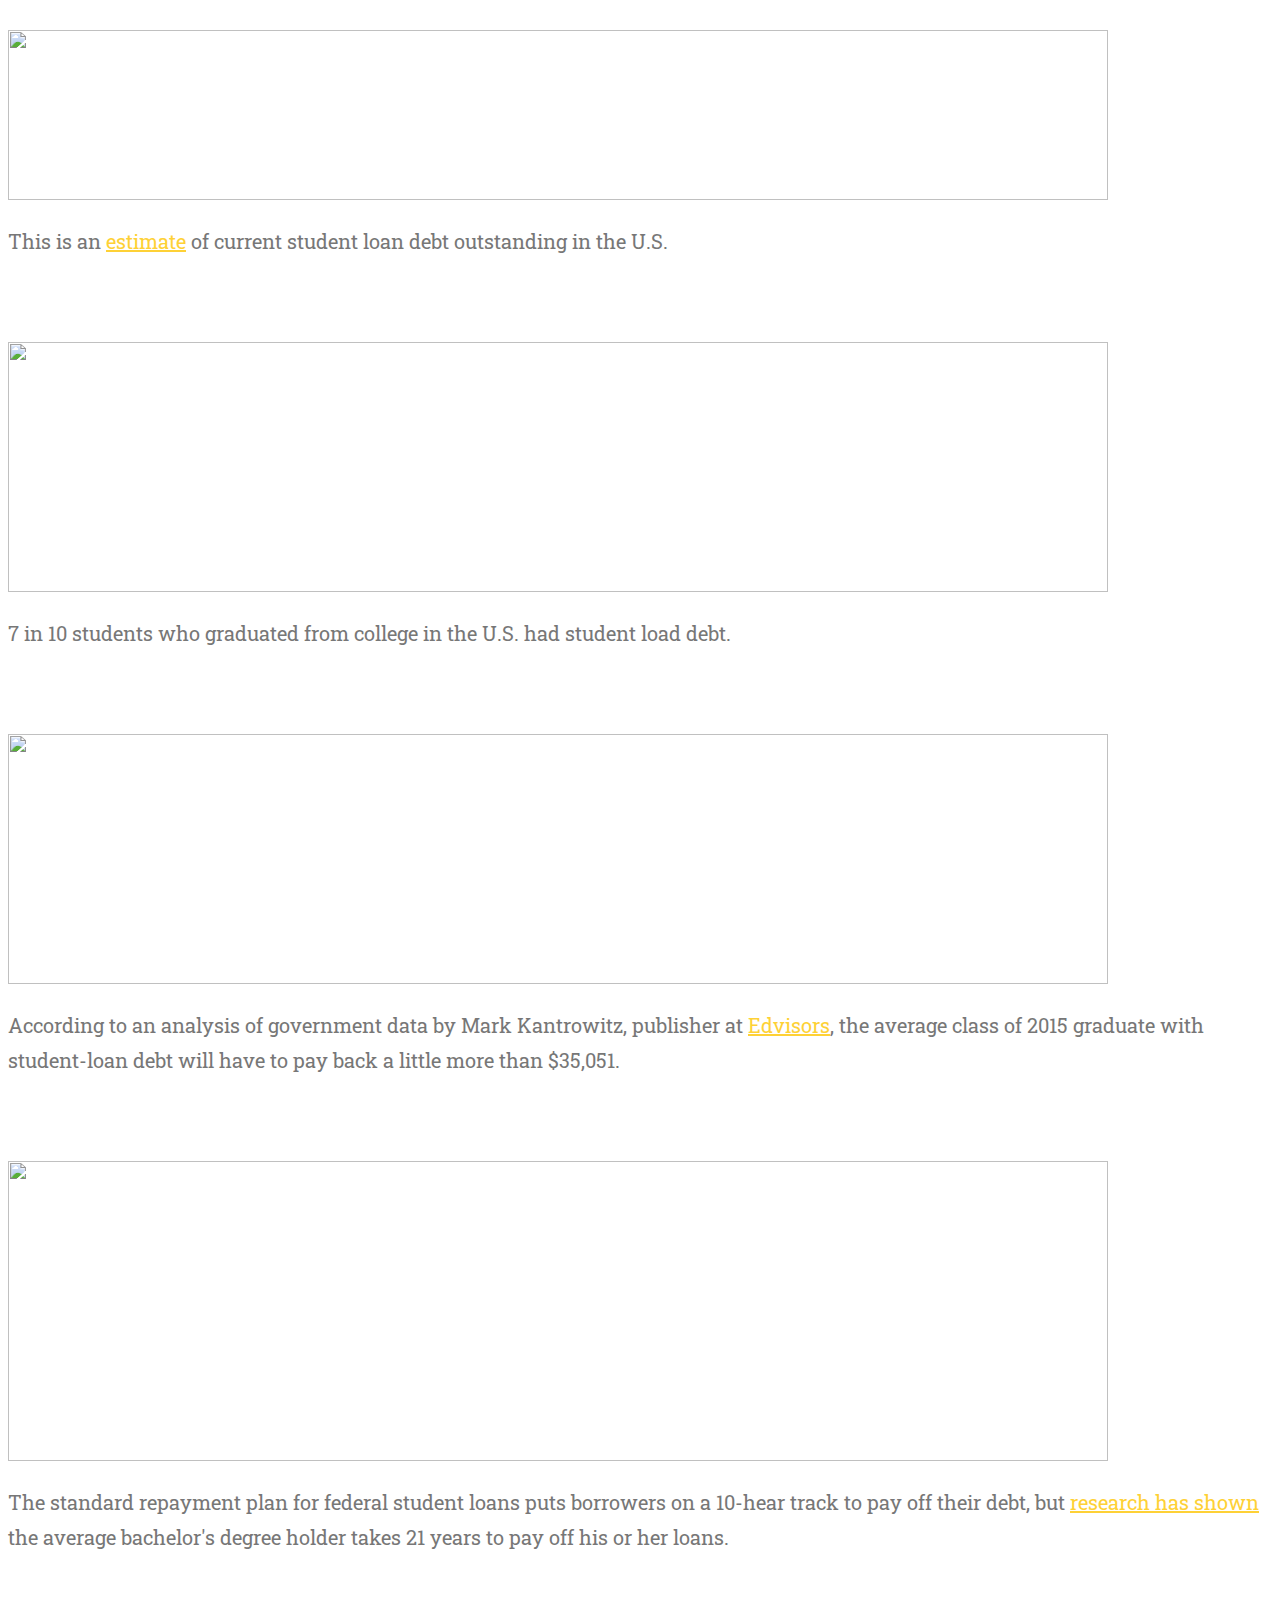
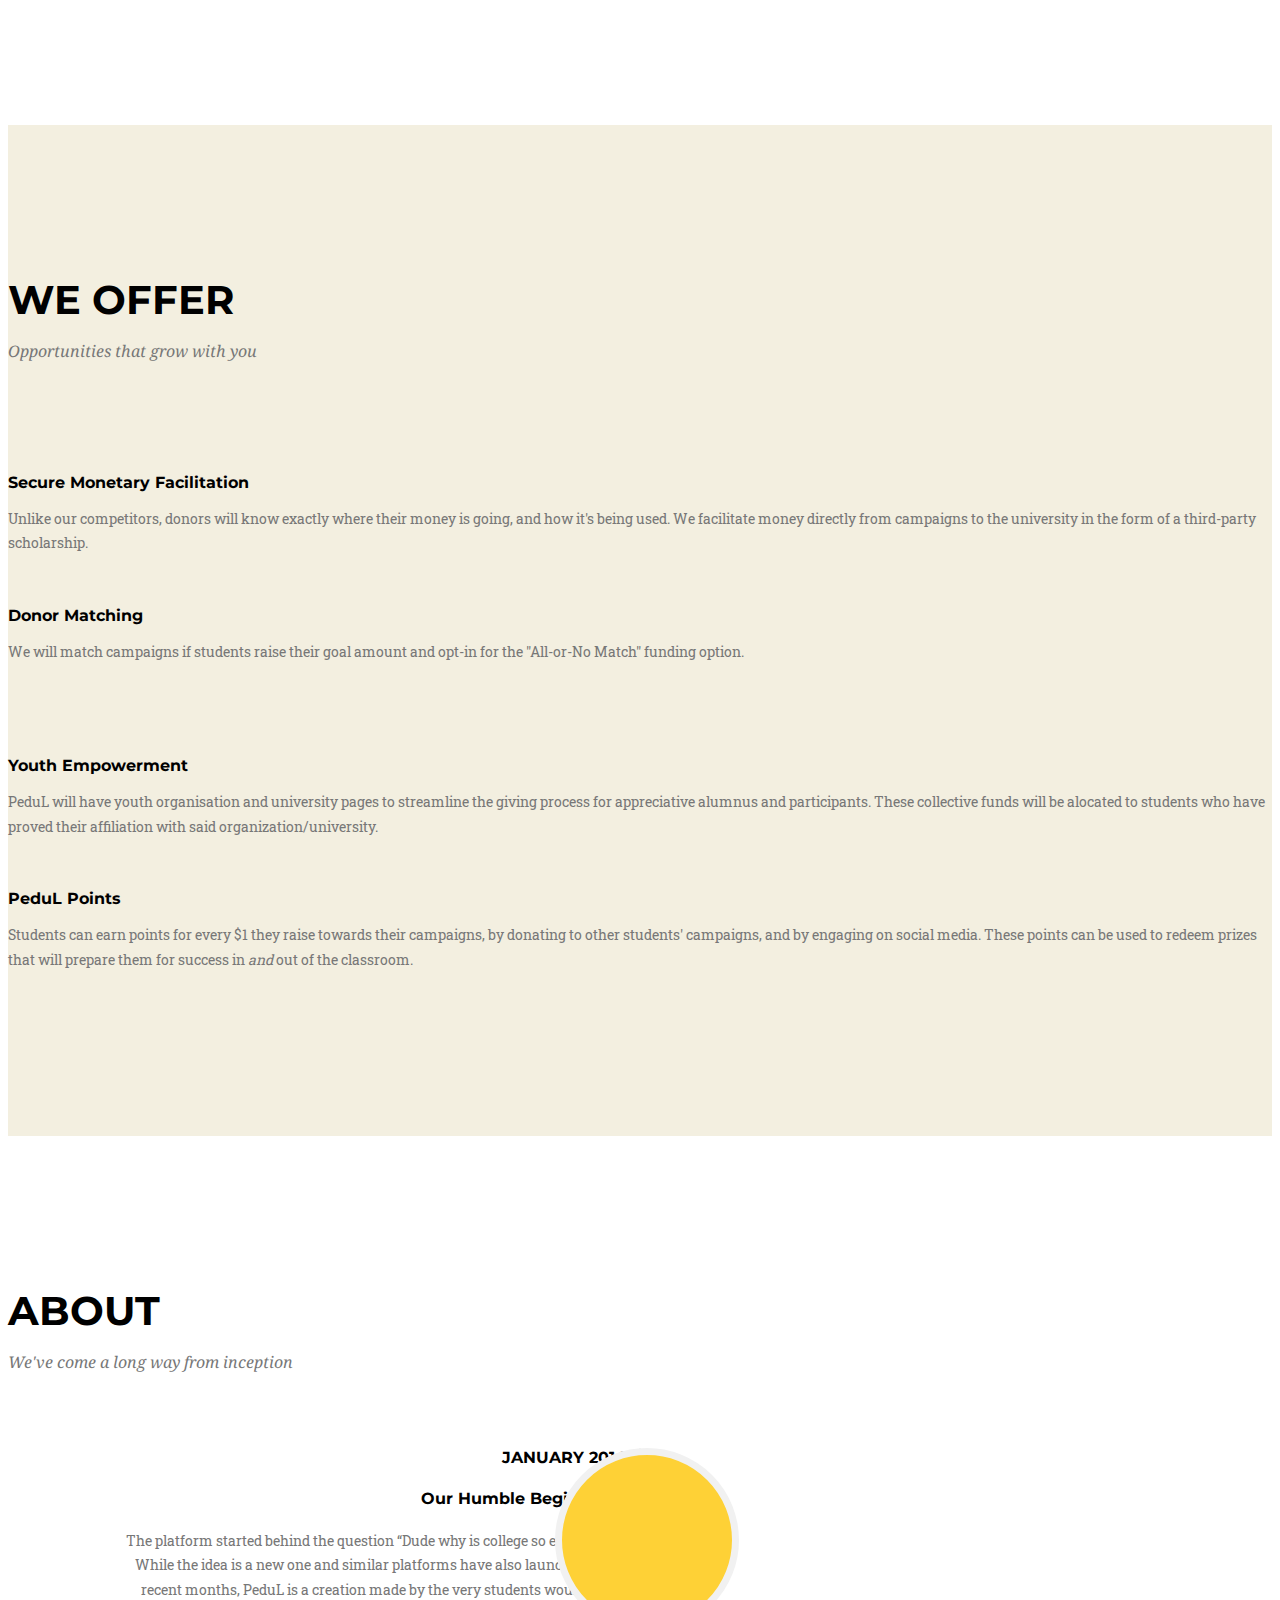
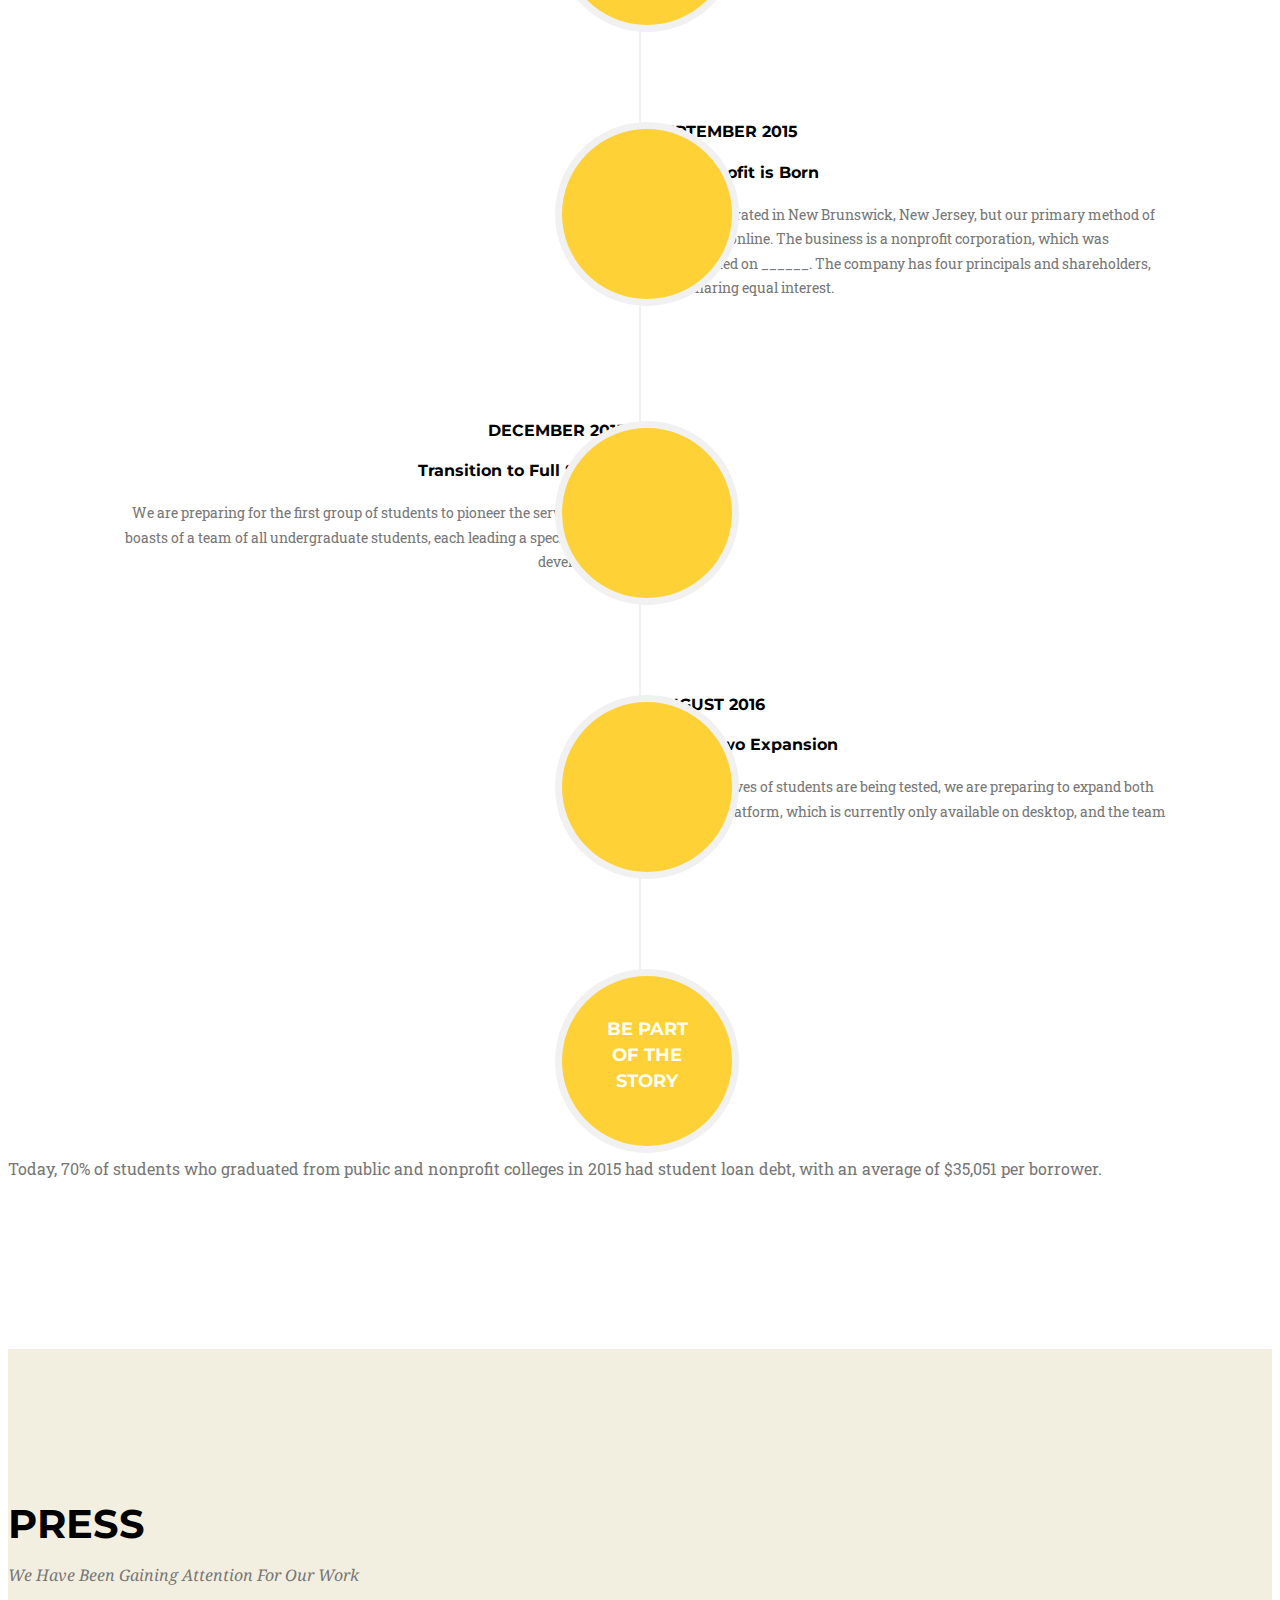
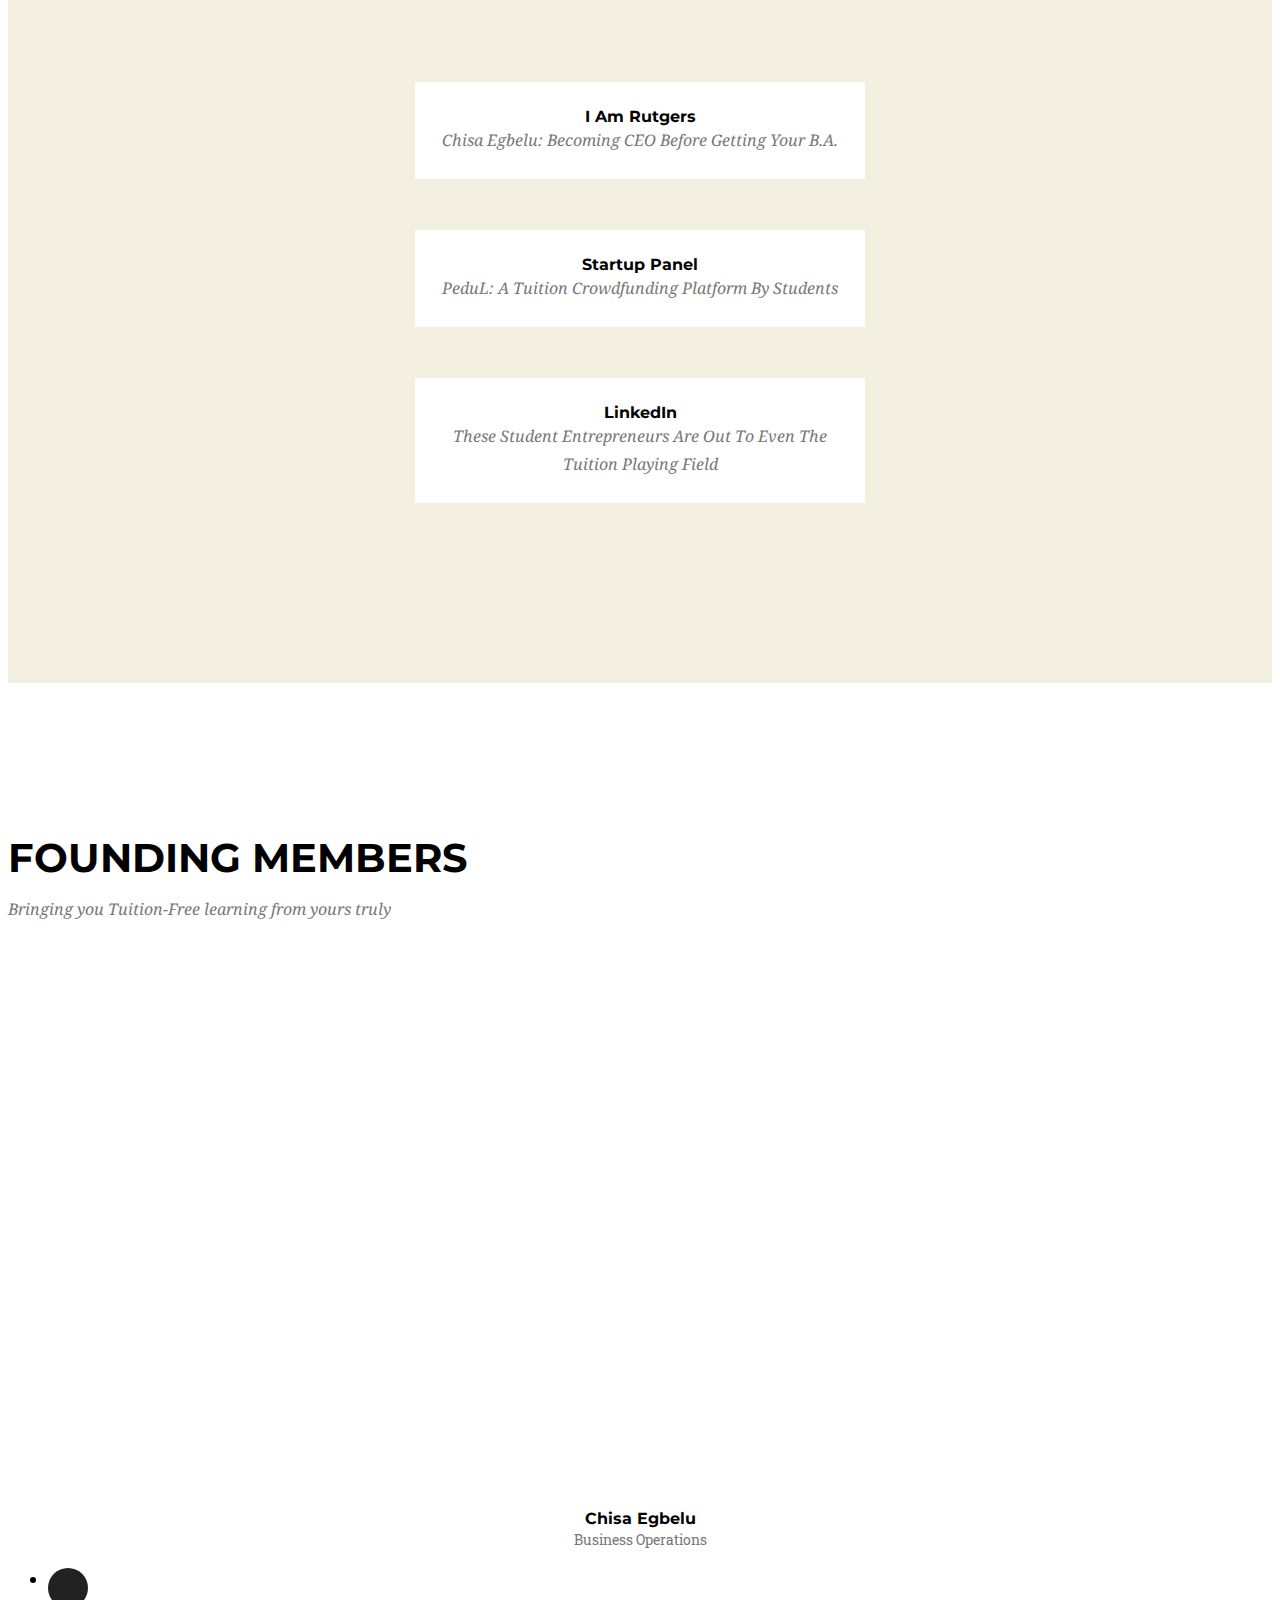
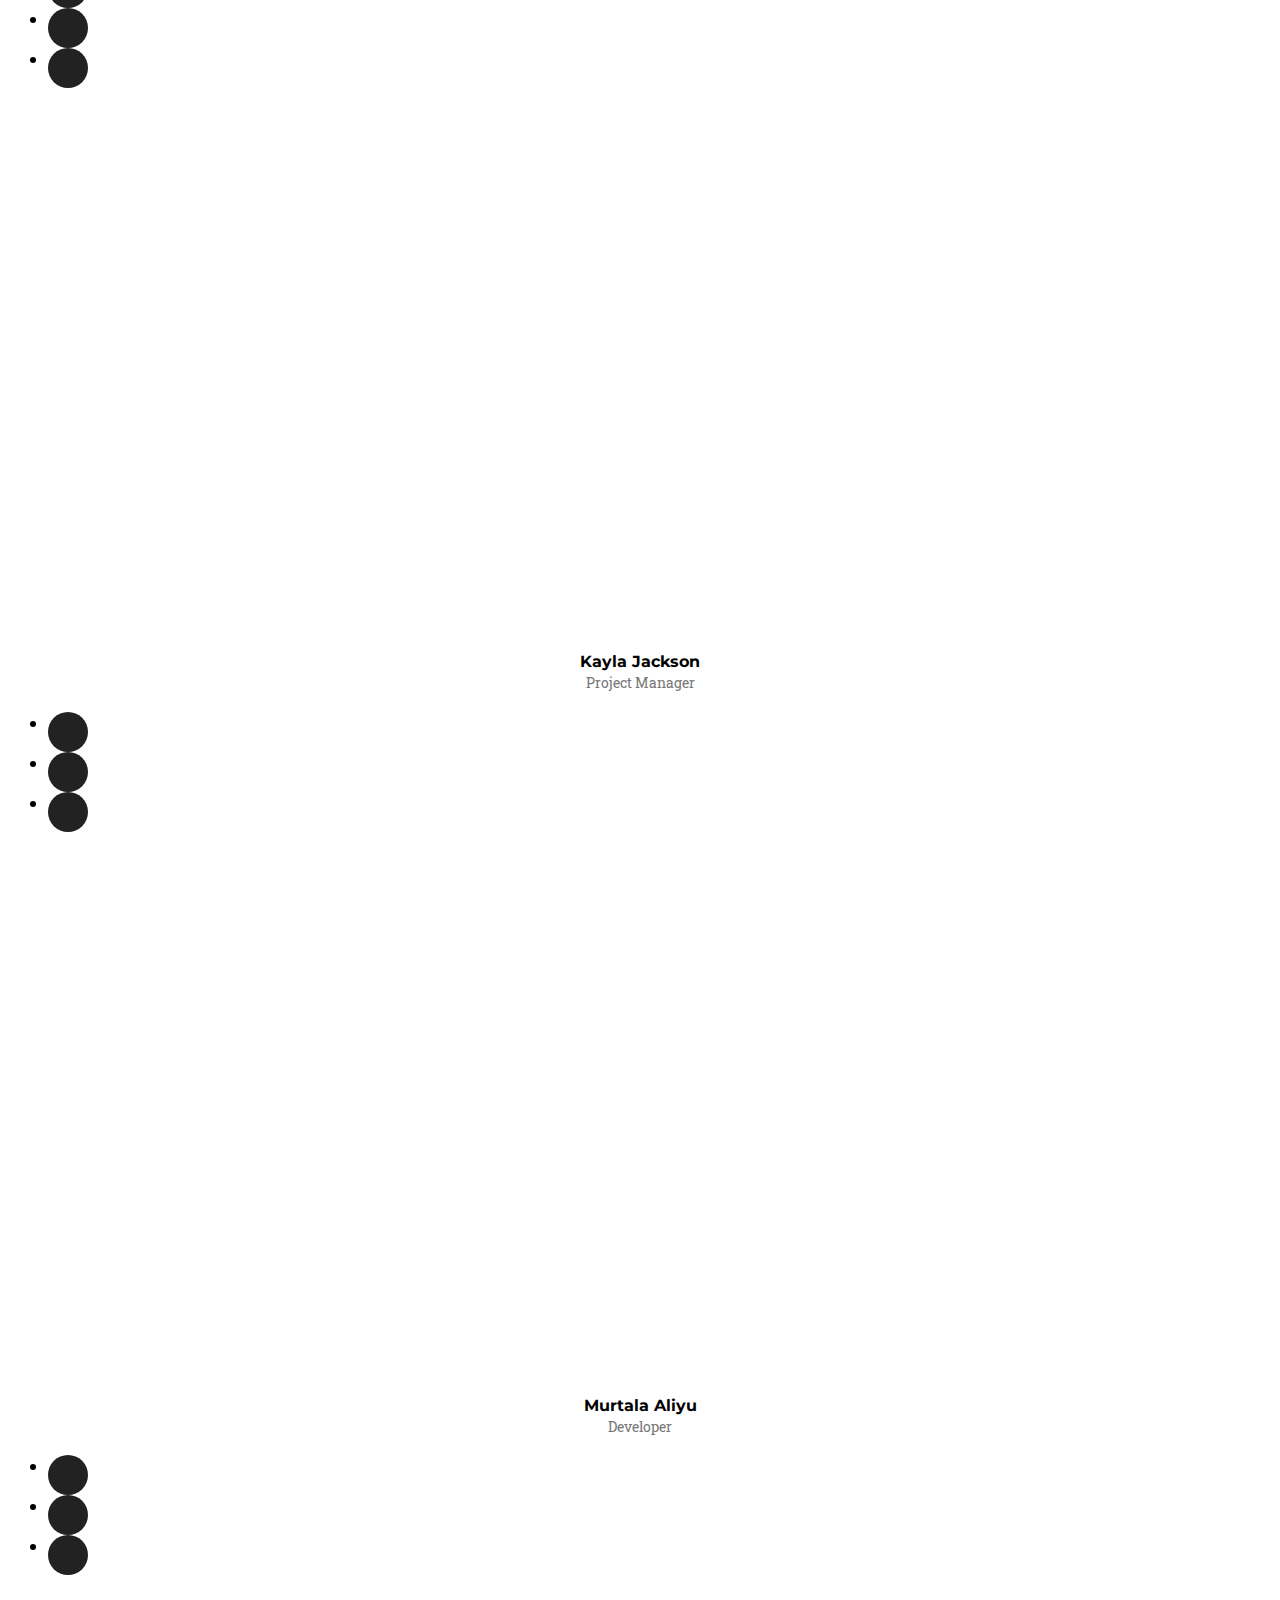
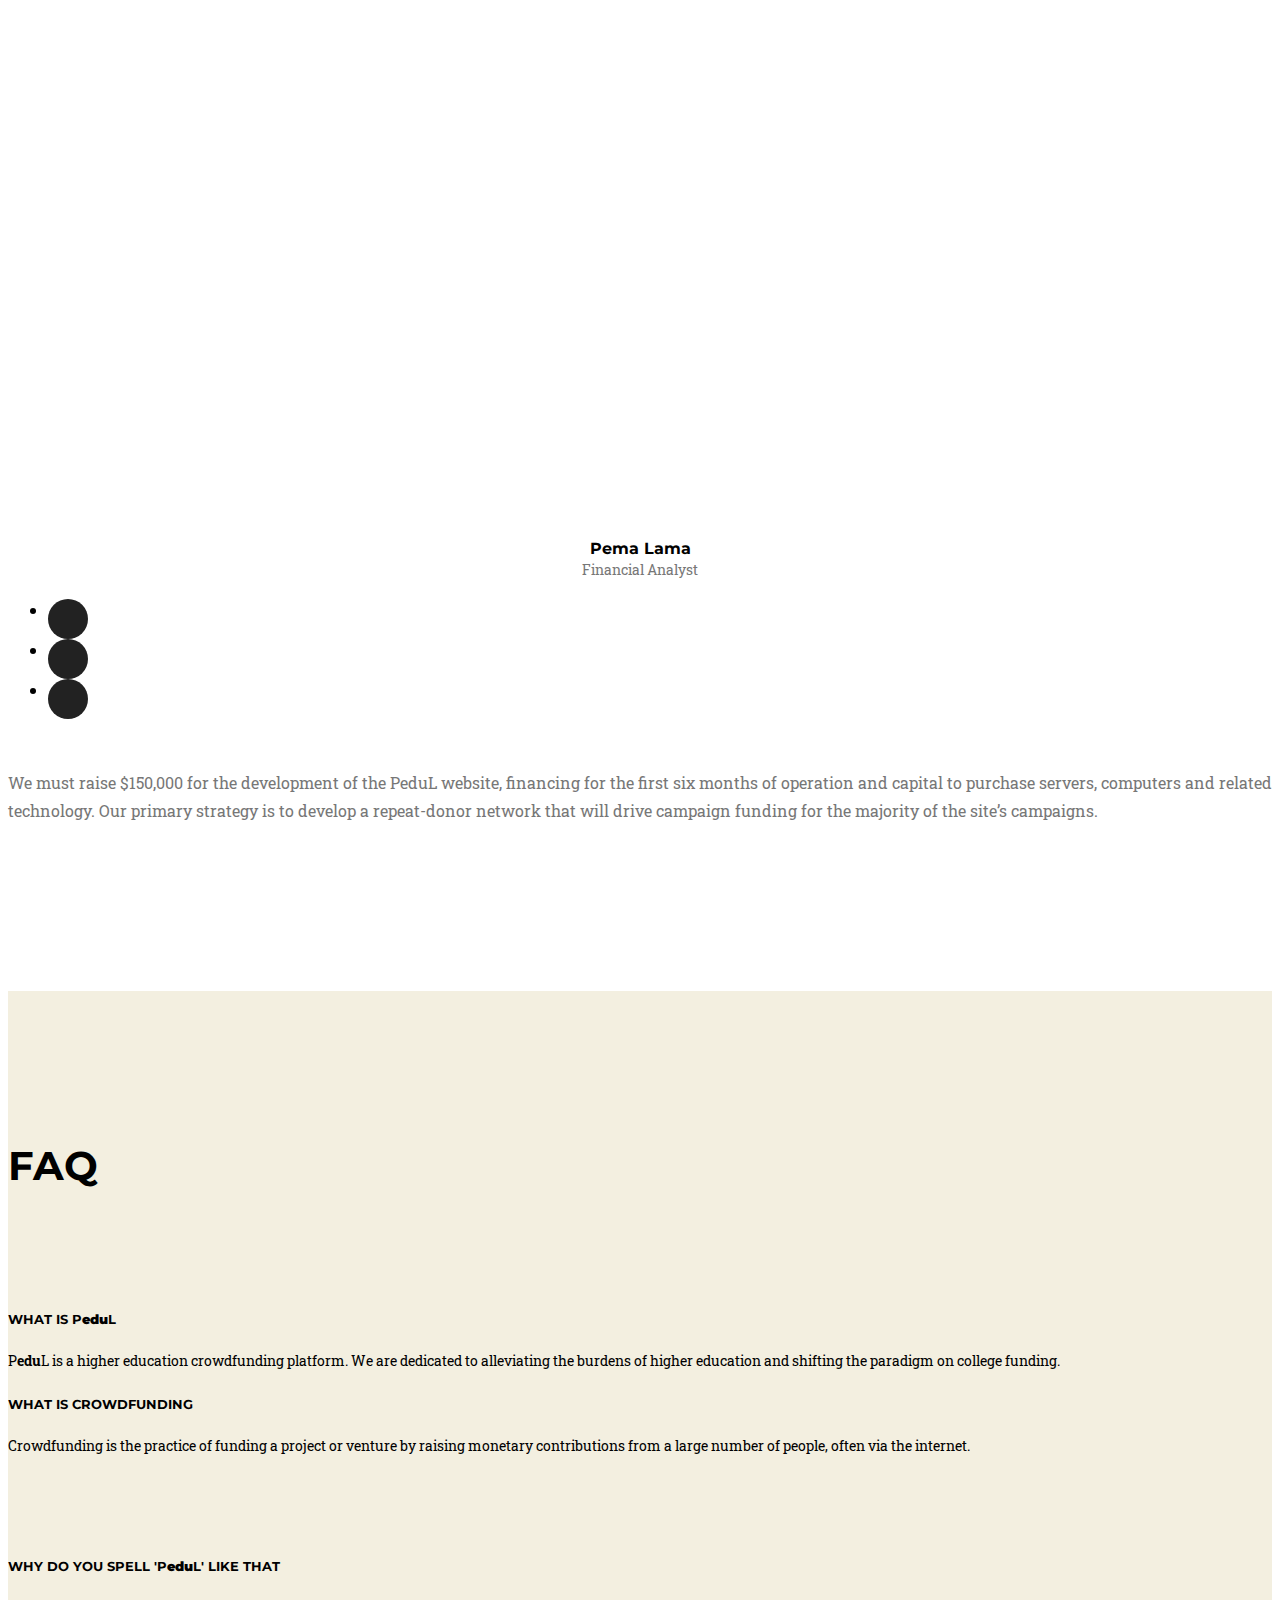
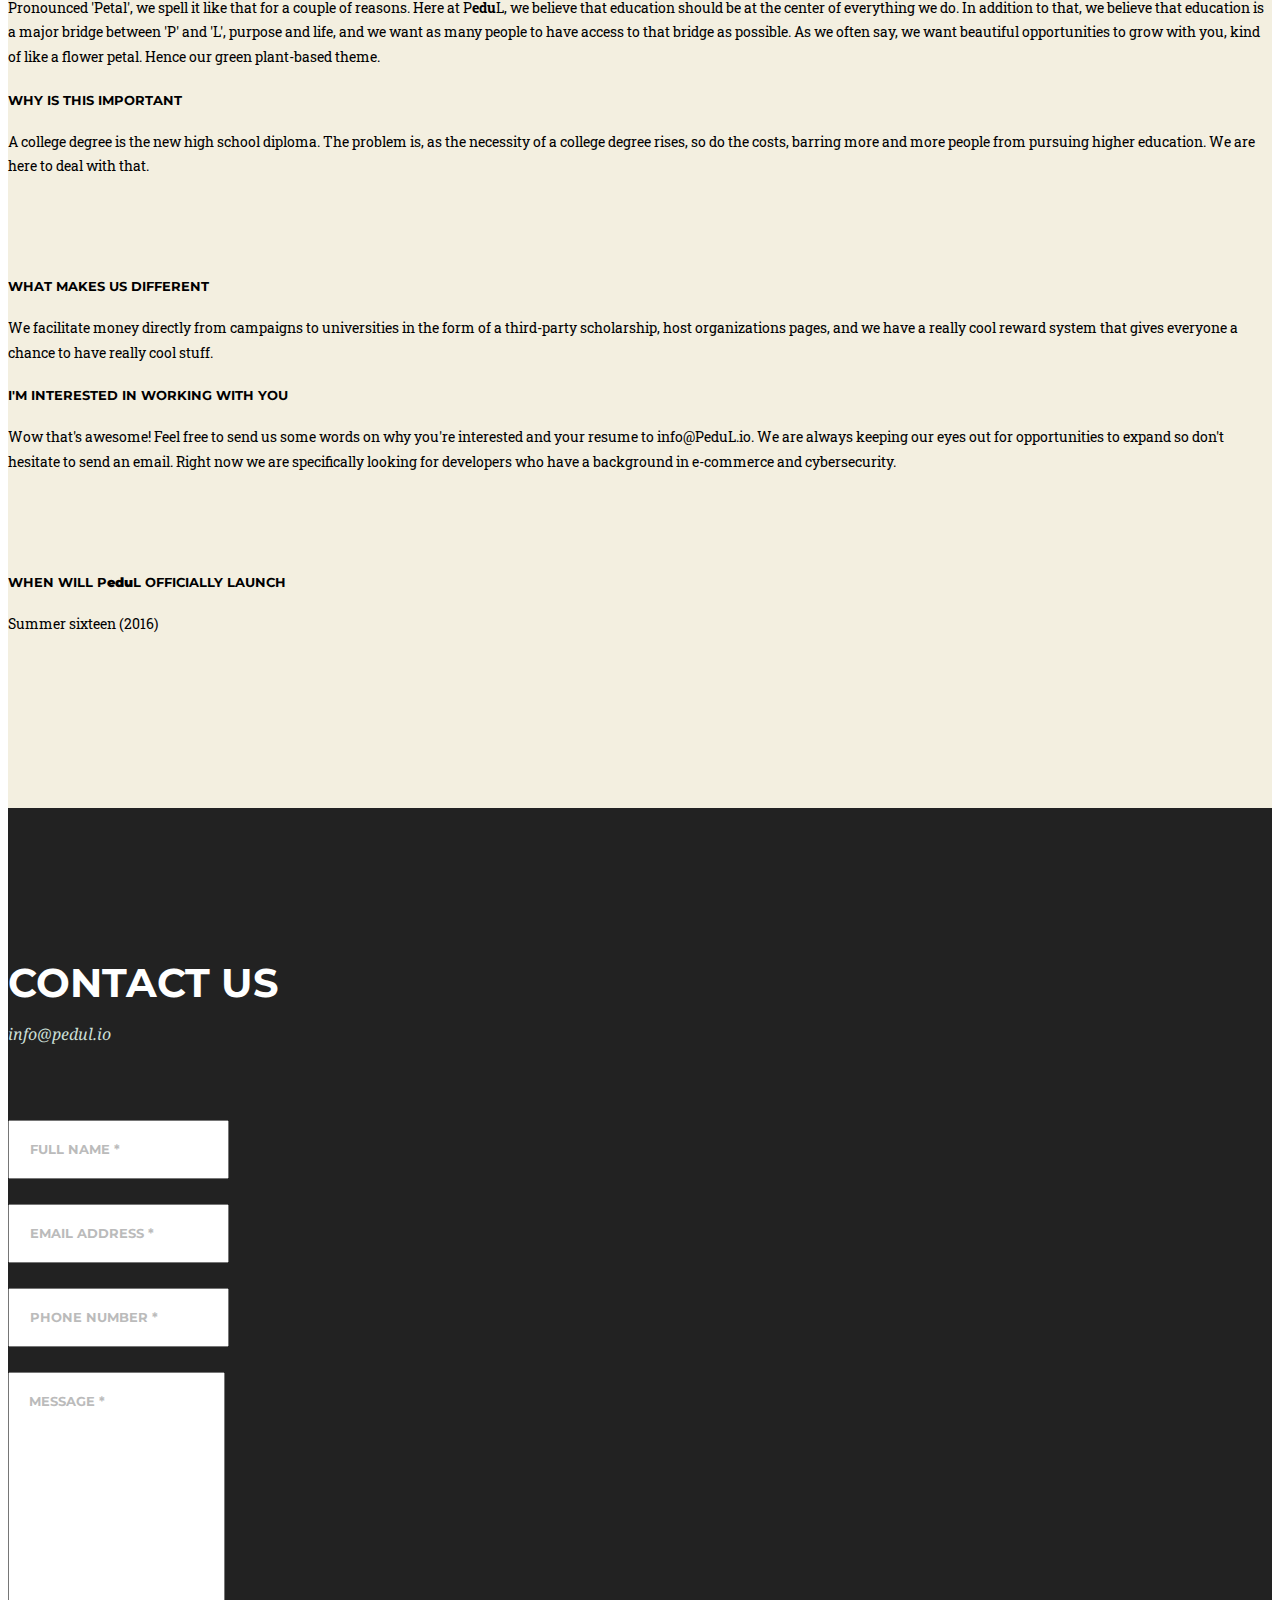
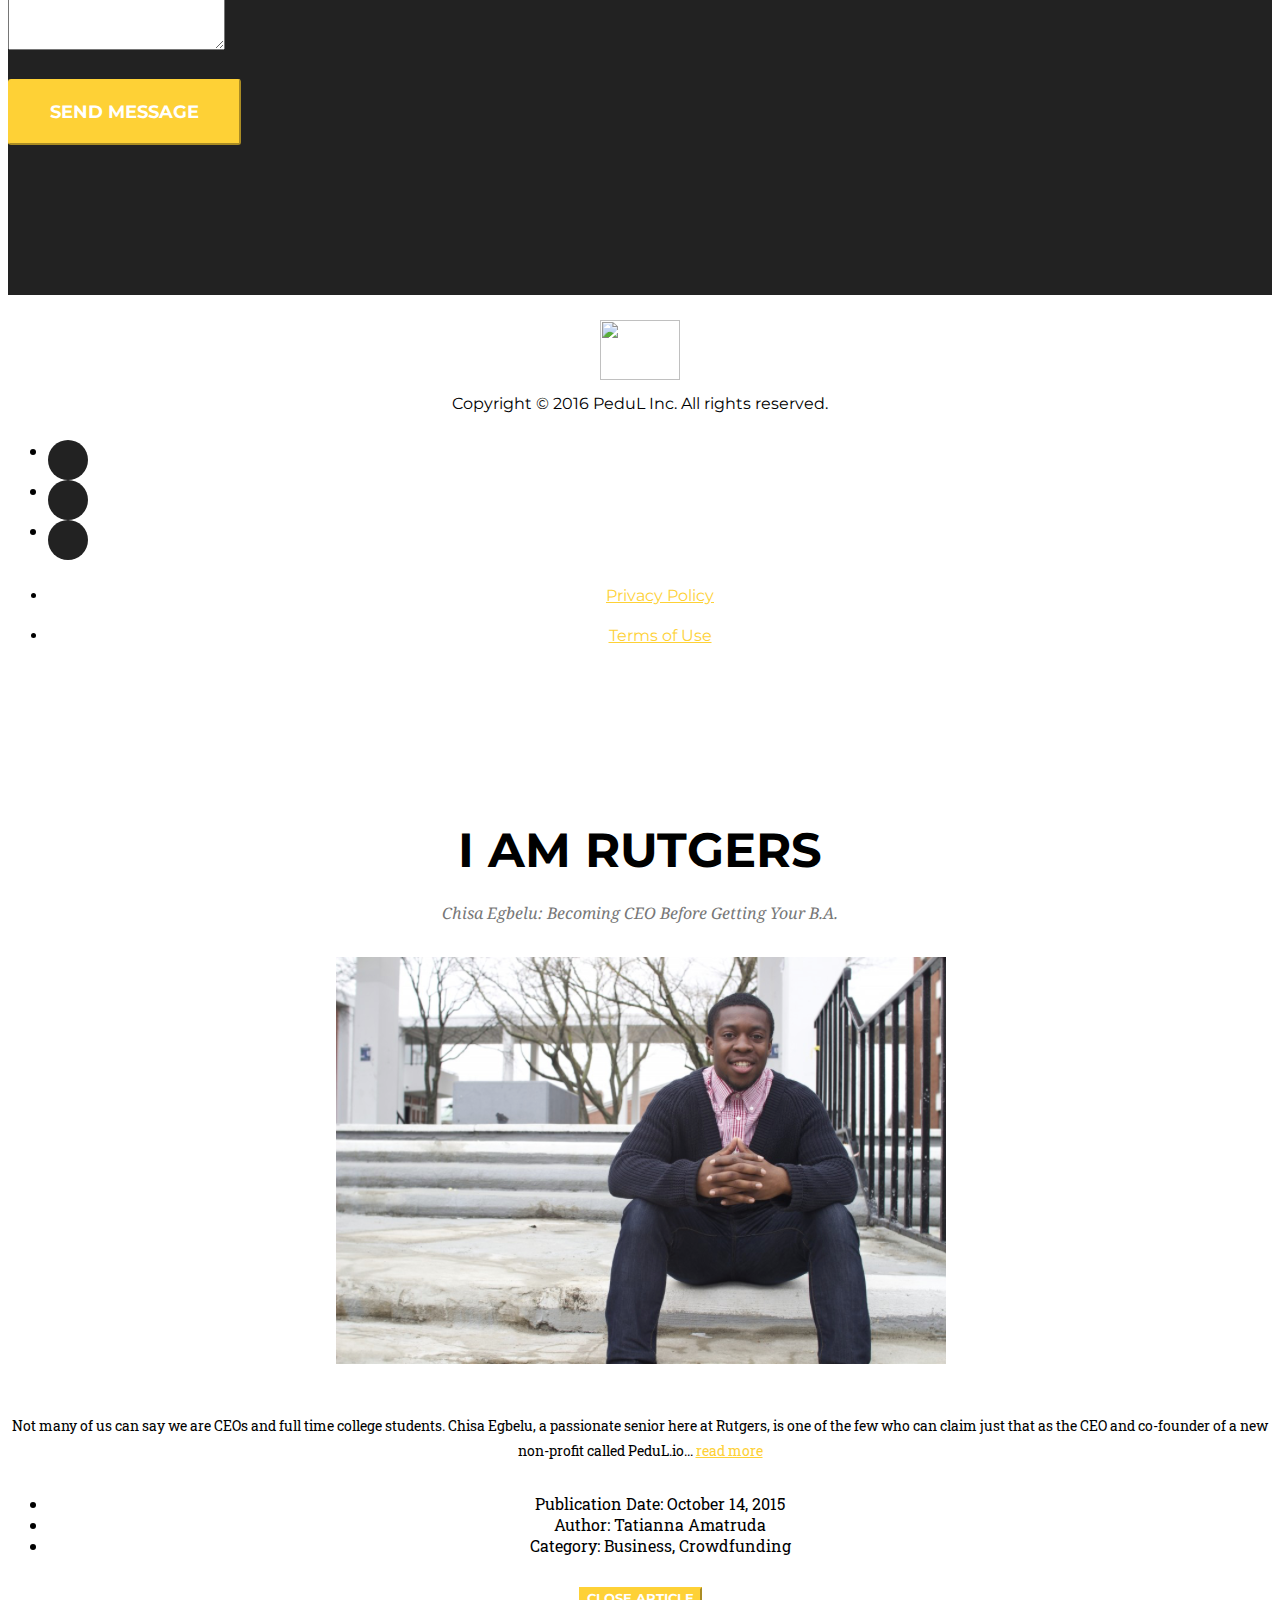
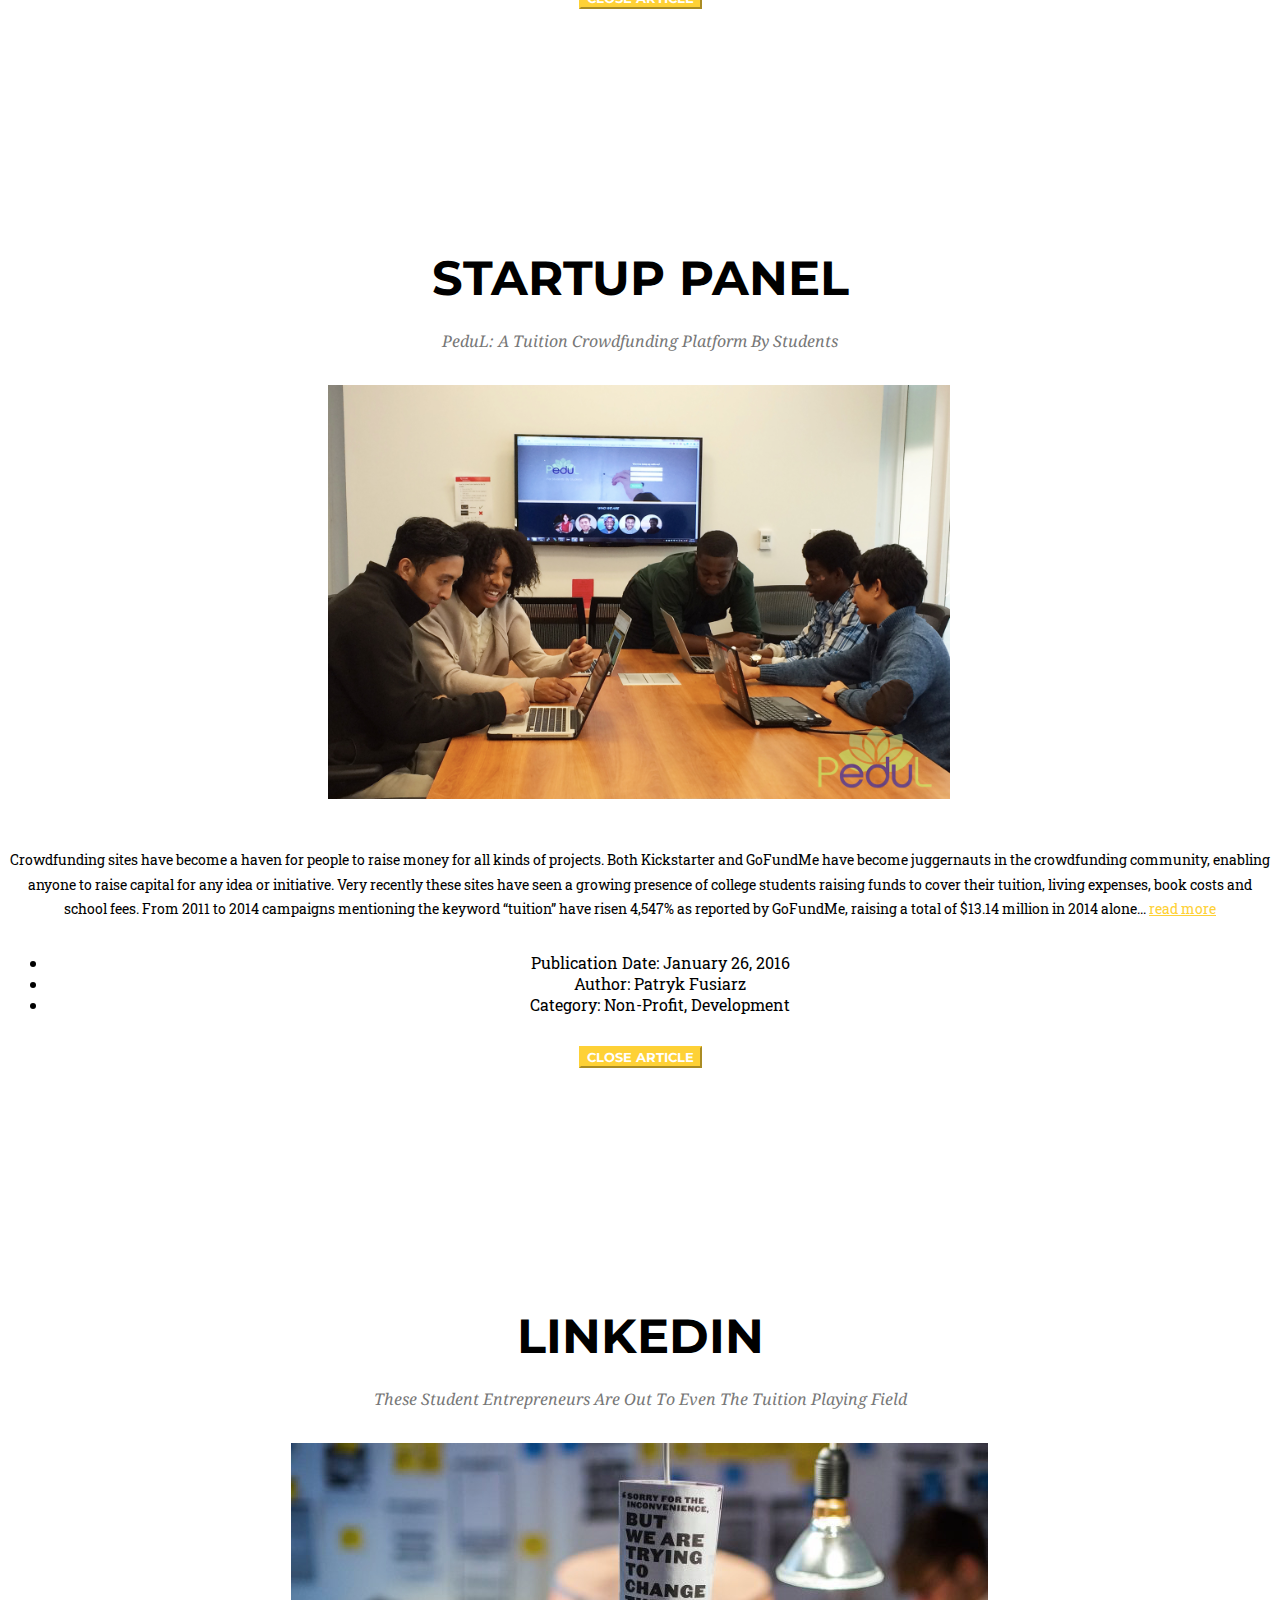
==== commit be808f8e: "spaces fixed" ====
--- a/home.html
+++ b/home.html
@@ -147,6 +147,8 @@
                     <h2 class="section-heading">By The Numbers</h2>
                 </div>
             </div>
+            <br>
+            <br>
                     <img src="http://www.pedul.io/img/services/Outstanding SLD.png" style="height: 170px; width: 1100px; margin:0 auto;">
             <div class="row">
                 <div class="col-lg-12 text-center">
@@ -154,19 +156,25 @@
                 </div>
             </div>
             <br>
+            <br>
+            <br>
                     <img src="http://www.pedul.io/img/services/LineUp By the Numbers Stastic.png" style="height: 250px; width: 1100px; margin:0 auto;">
             <div class="row">
                 <div class="col-lg-12 text-center">
                     <p class="text-muted" style="font-size: 20px;">7 in 10 students who graduated from college in the U.S. had student load debt.</p>
                 </div>
             </div>
-            <br><br><br>
+            <br>
+            <br>
+            <br>
                     <img src="http://www.pedul.io/img/services/Student Loan Debt Avg.png" style="height: 250px; width: 1100px; margin:0 auto;">
             <div class="row">
                 <div class="col-lg-12 text-center">
-                    <p class="text-muted" style="font-size: 20px;">According to an analysis of government data by Mark Kantrowitz, publisher at <a href="https://www.edvisors.com"></a>, the average class of 2015 graduate with student-loan debt will have to pay back a little more than $35,051.</p>
-                </div>
-            </div>
+                    <p class="text-muted" style="font-size: 20px;">According to an analysis of government data by Mark Kantrowitz, publisher at <a href="https://www.edvisors.com">Edvisors</a>, the average class of 2015 graduate with student-loan debt will have to pay back a little more than $35,051.</p>
+                </div>
+            </div>
+            <br>
+            <br>
             <br>
                     <img src="http://www.pedul.io/img/services/Years to Pay Off Debt.png" style="height: 300px; width: 1100px; margin:0 auto;">
             <div class="row">
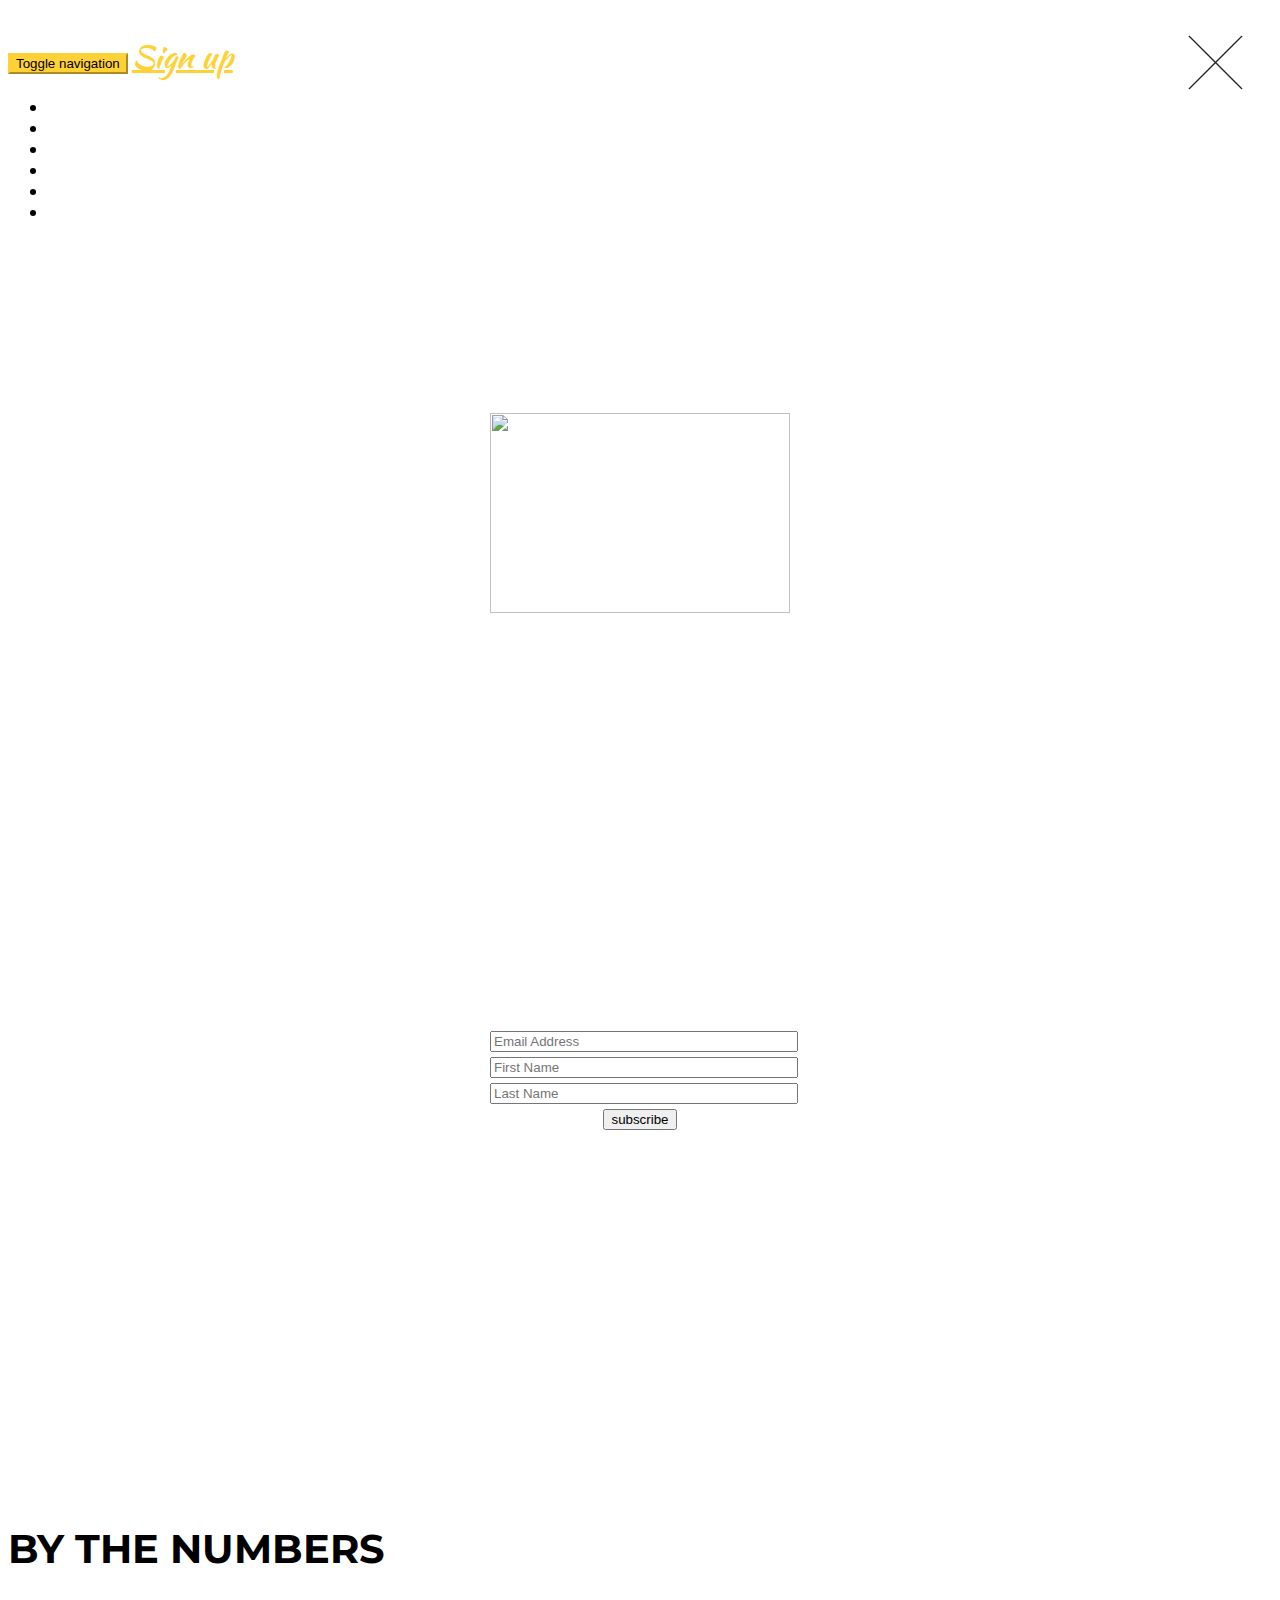
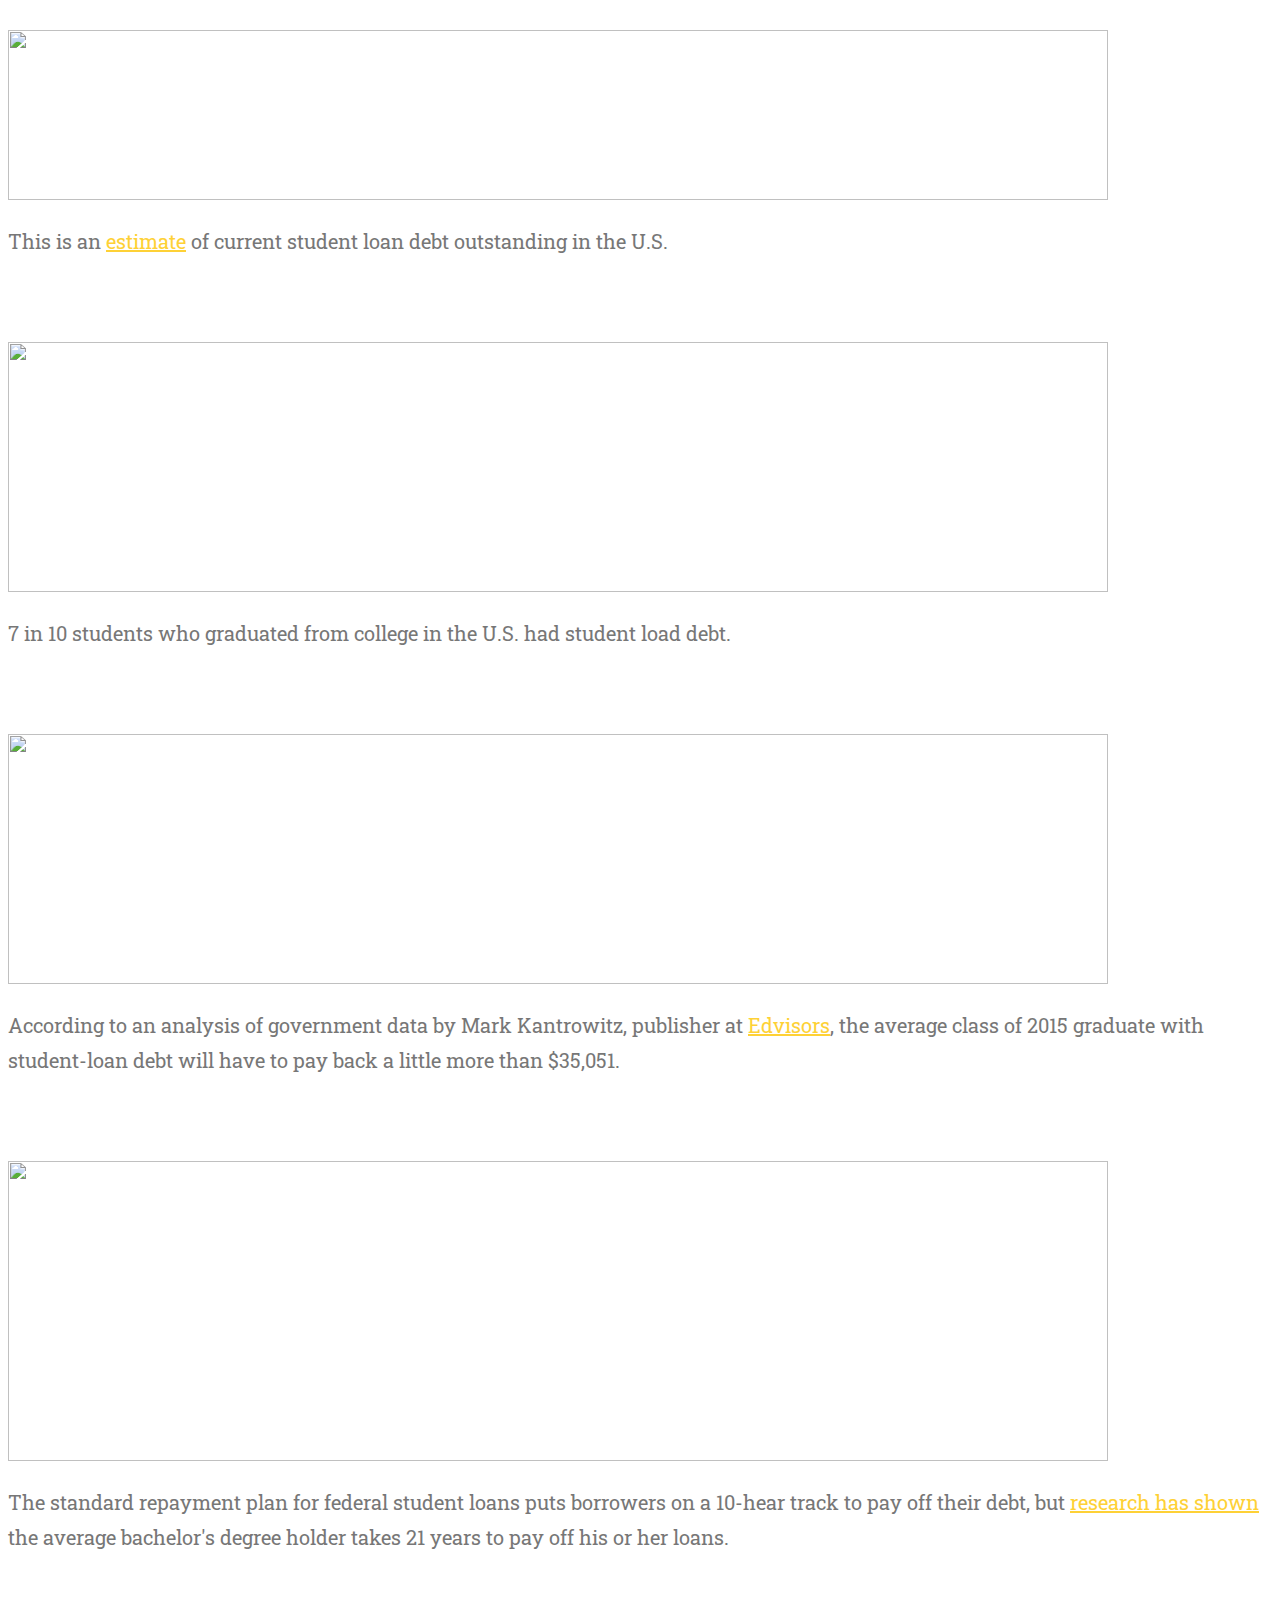
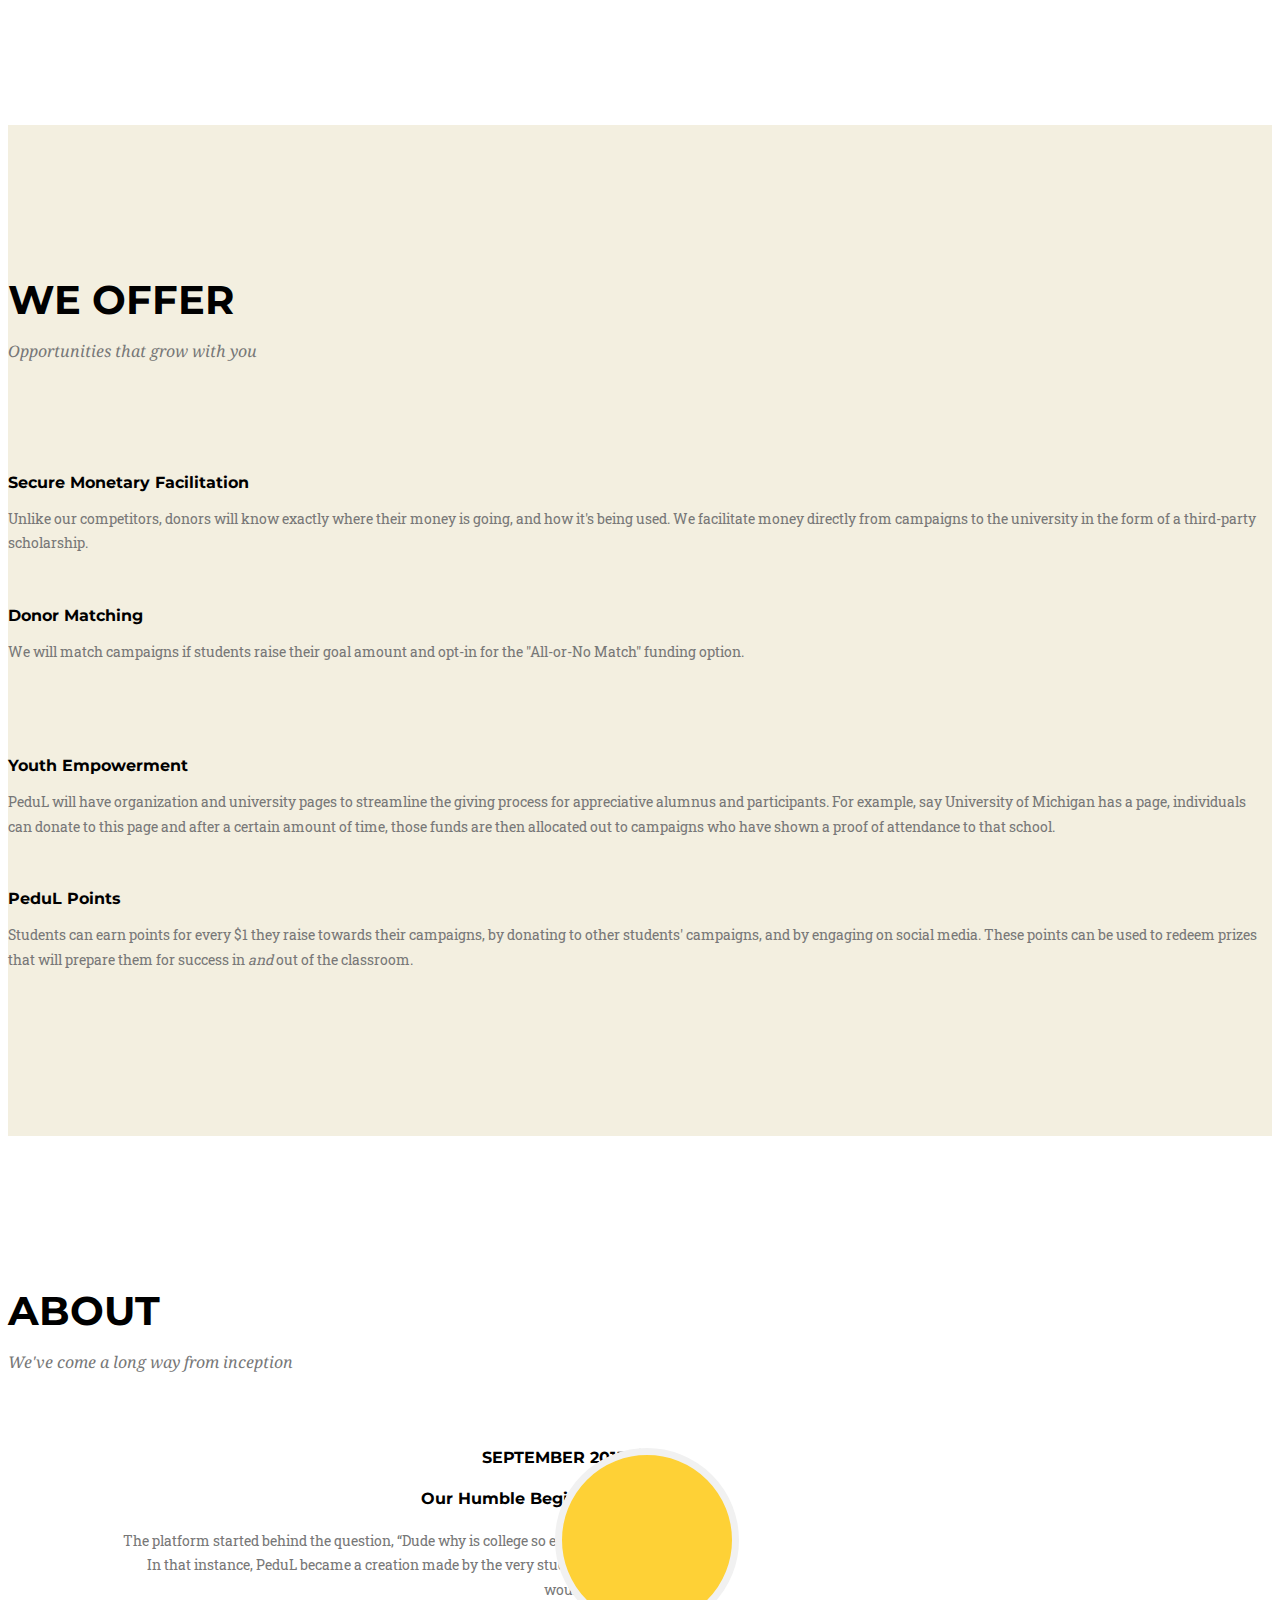
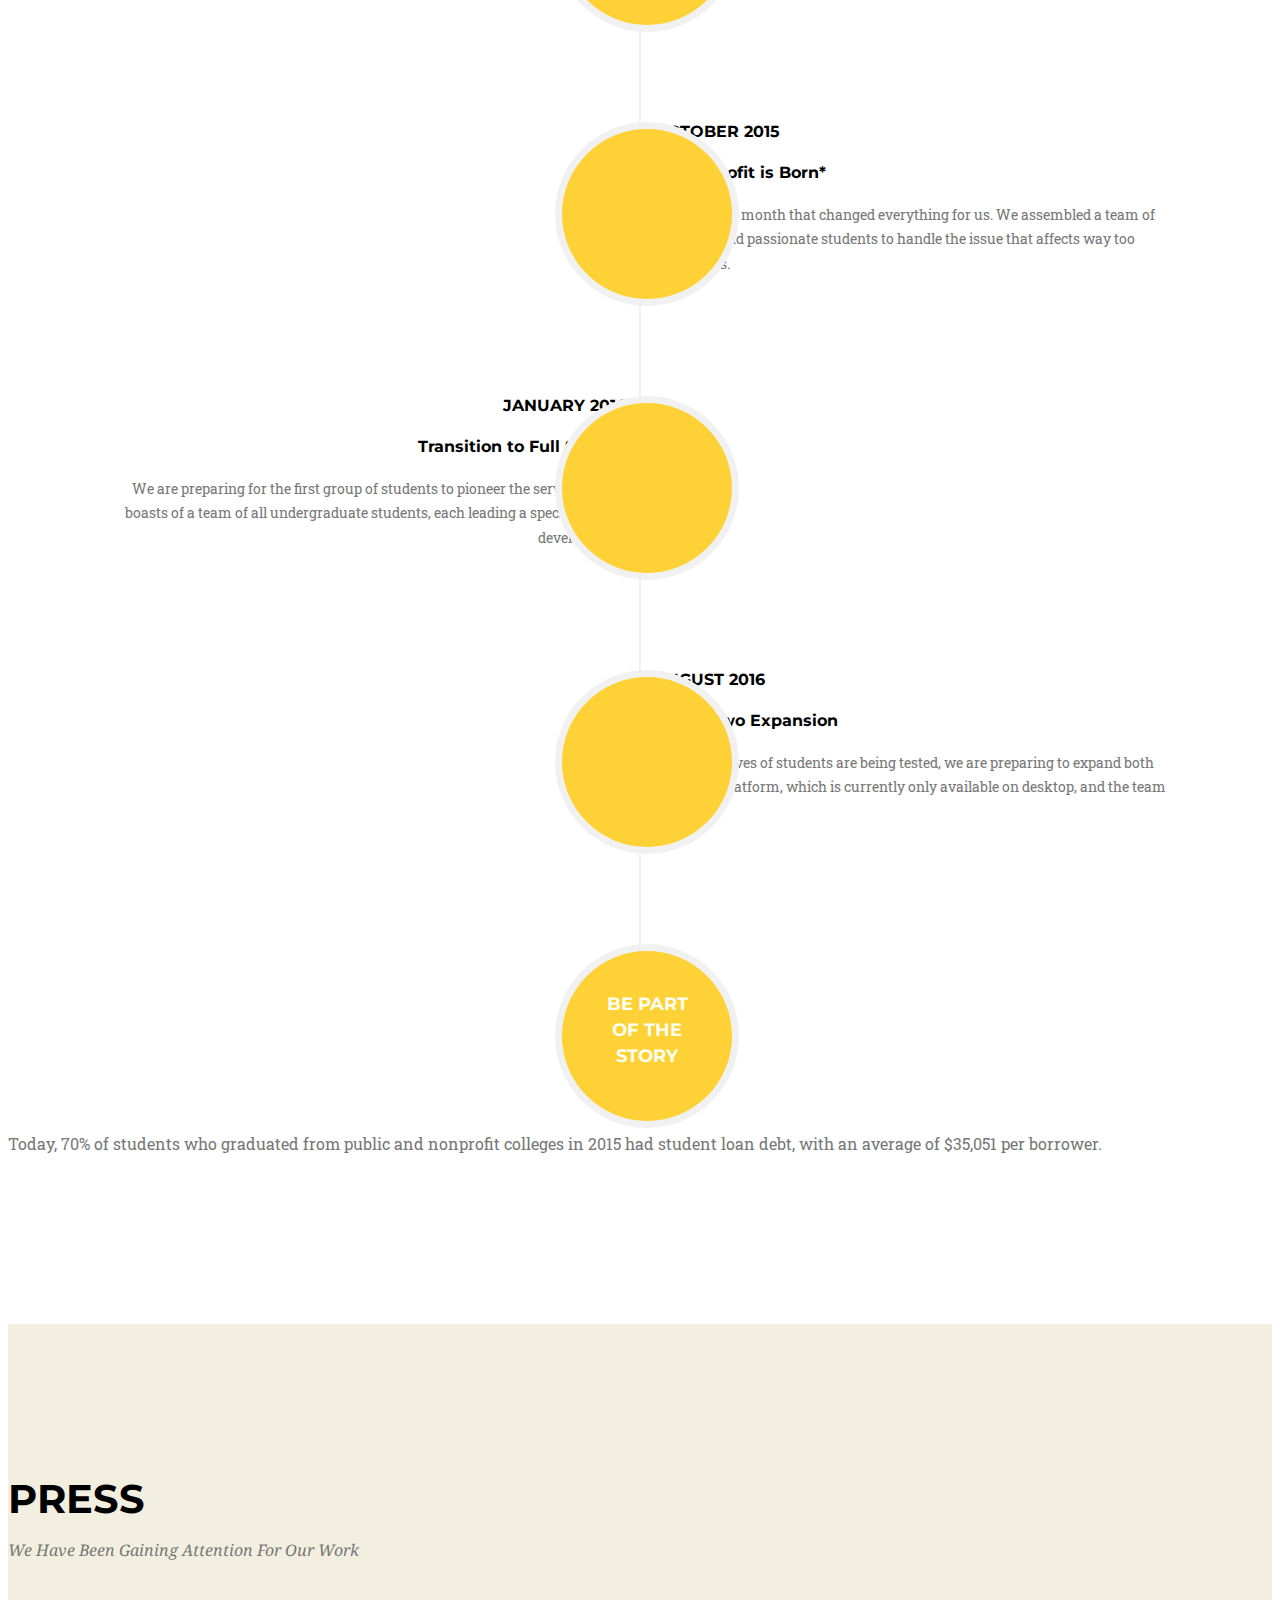
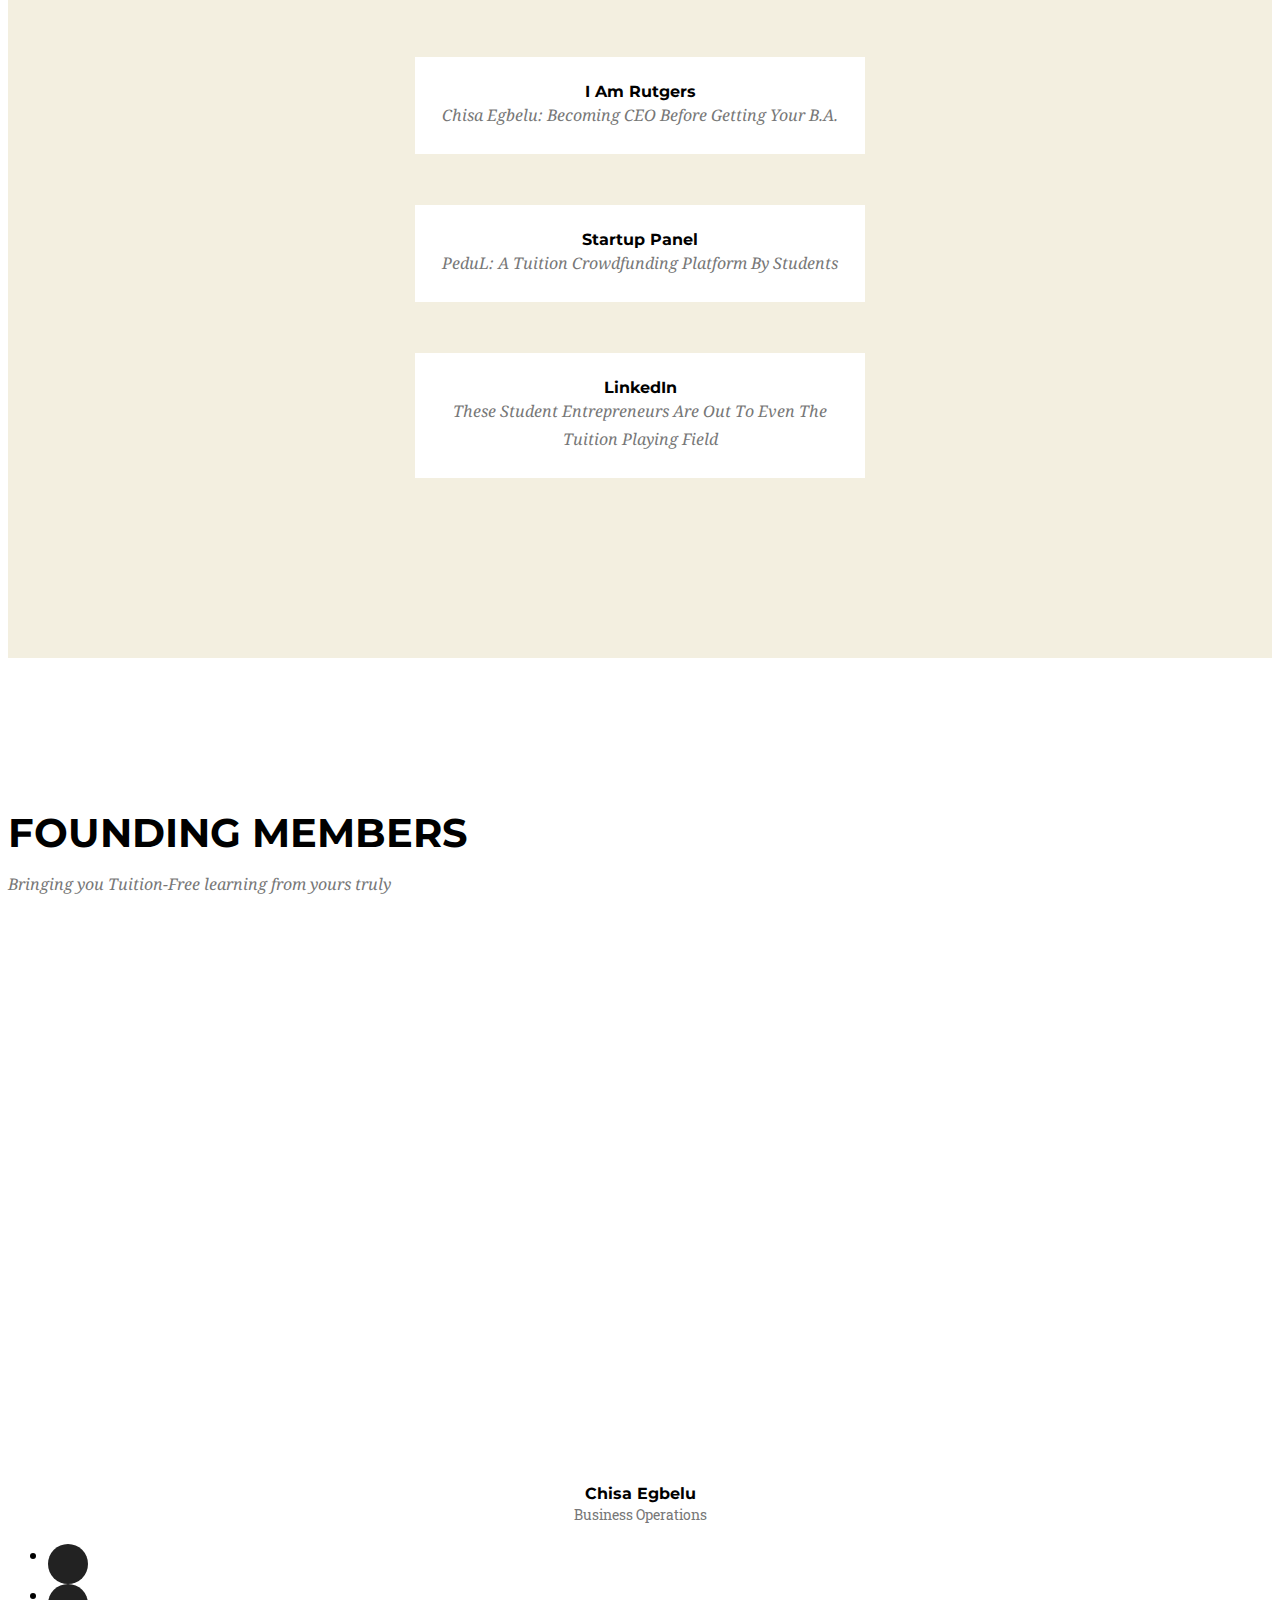
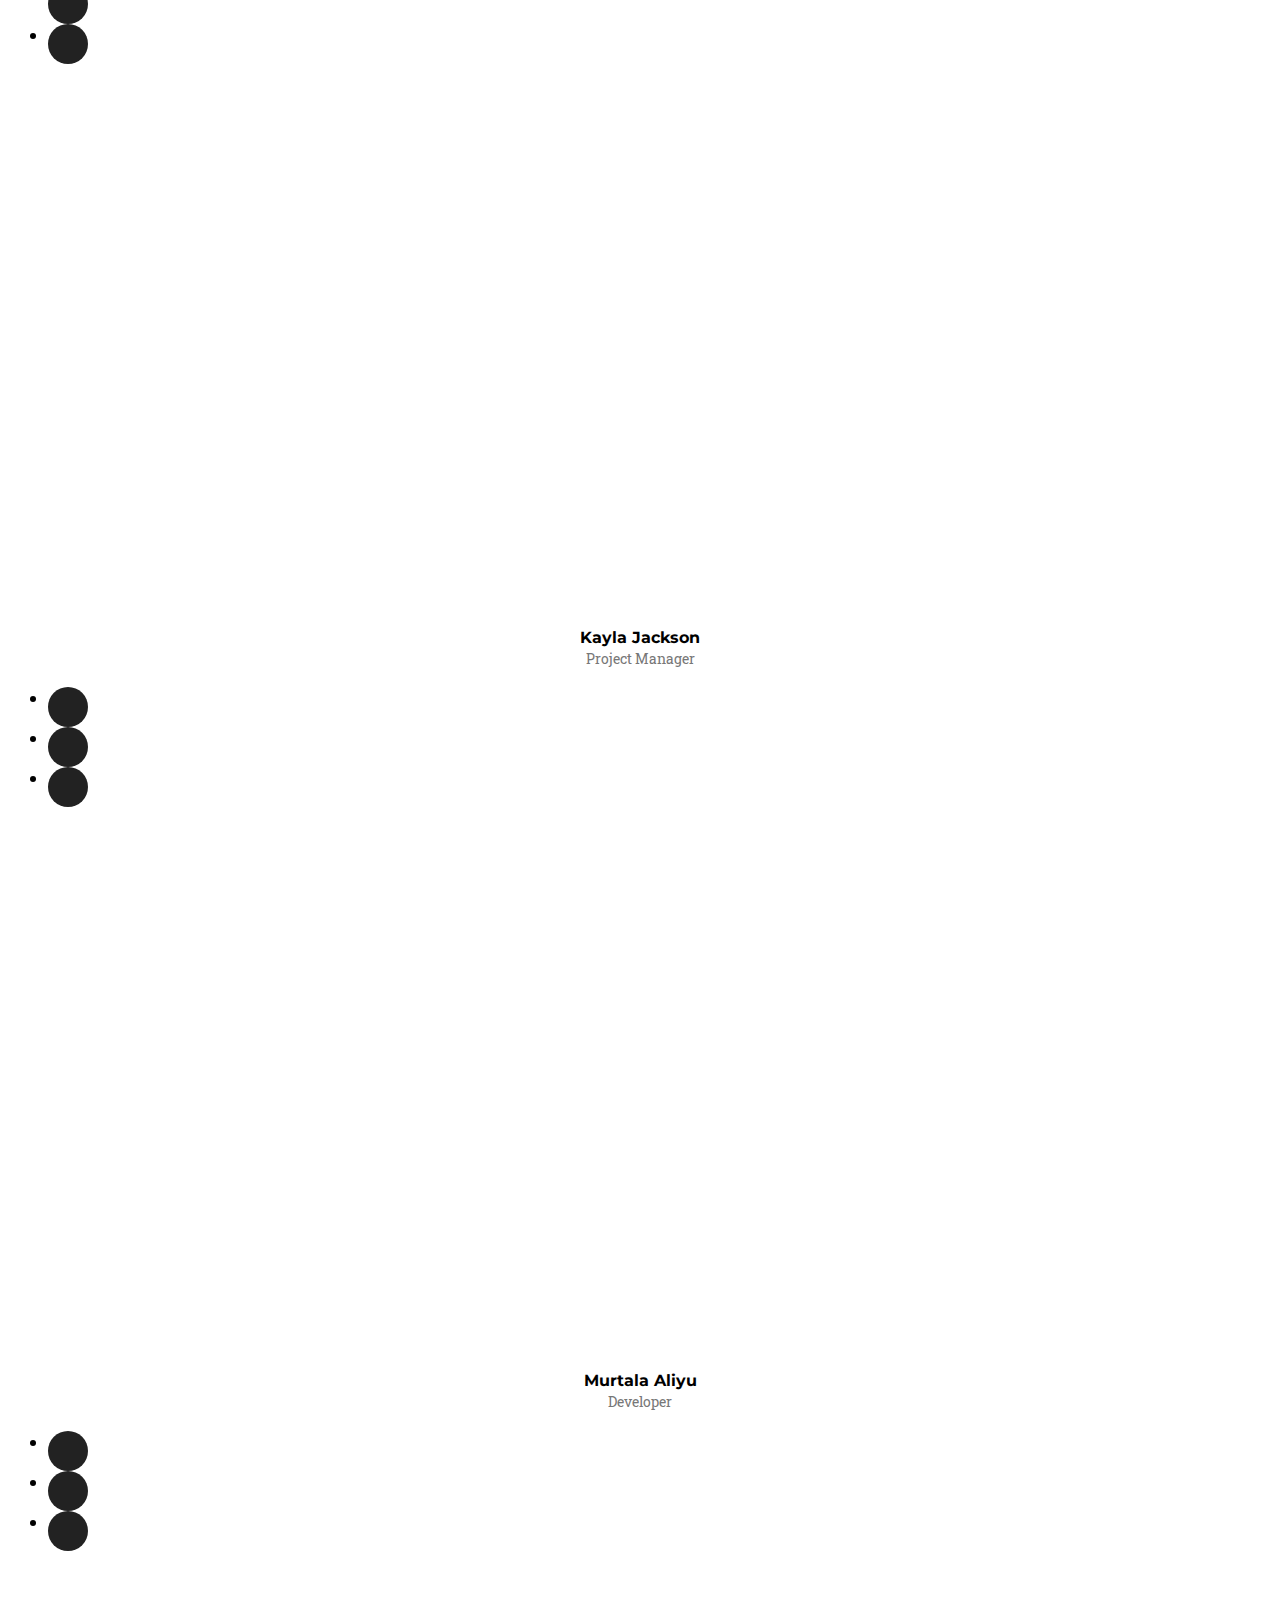
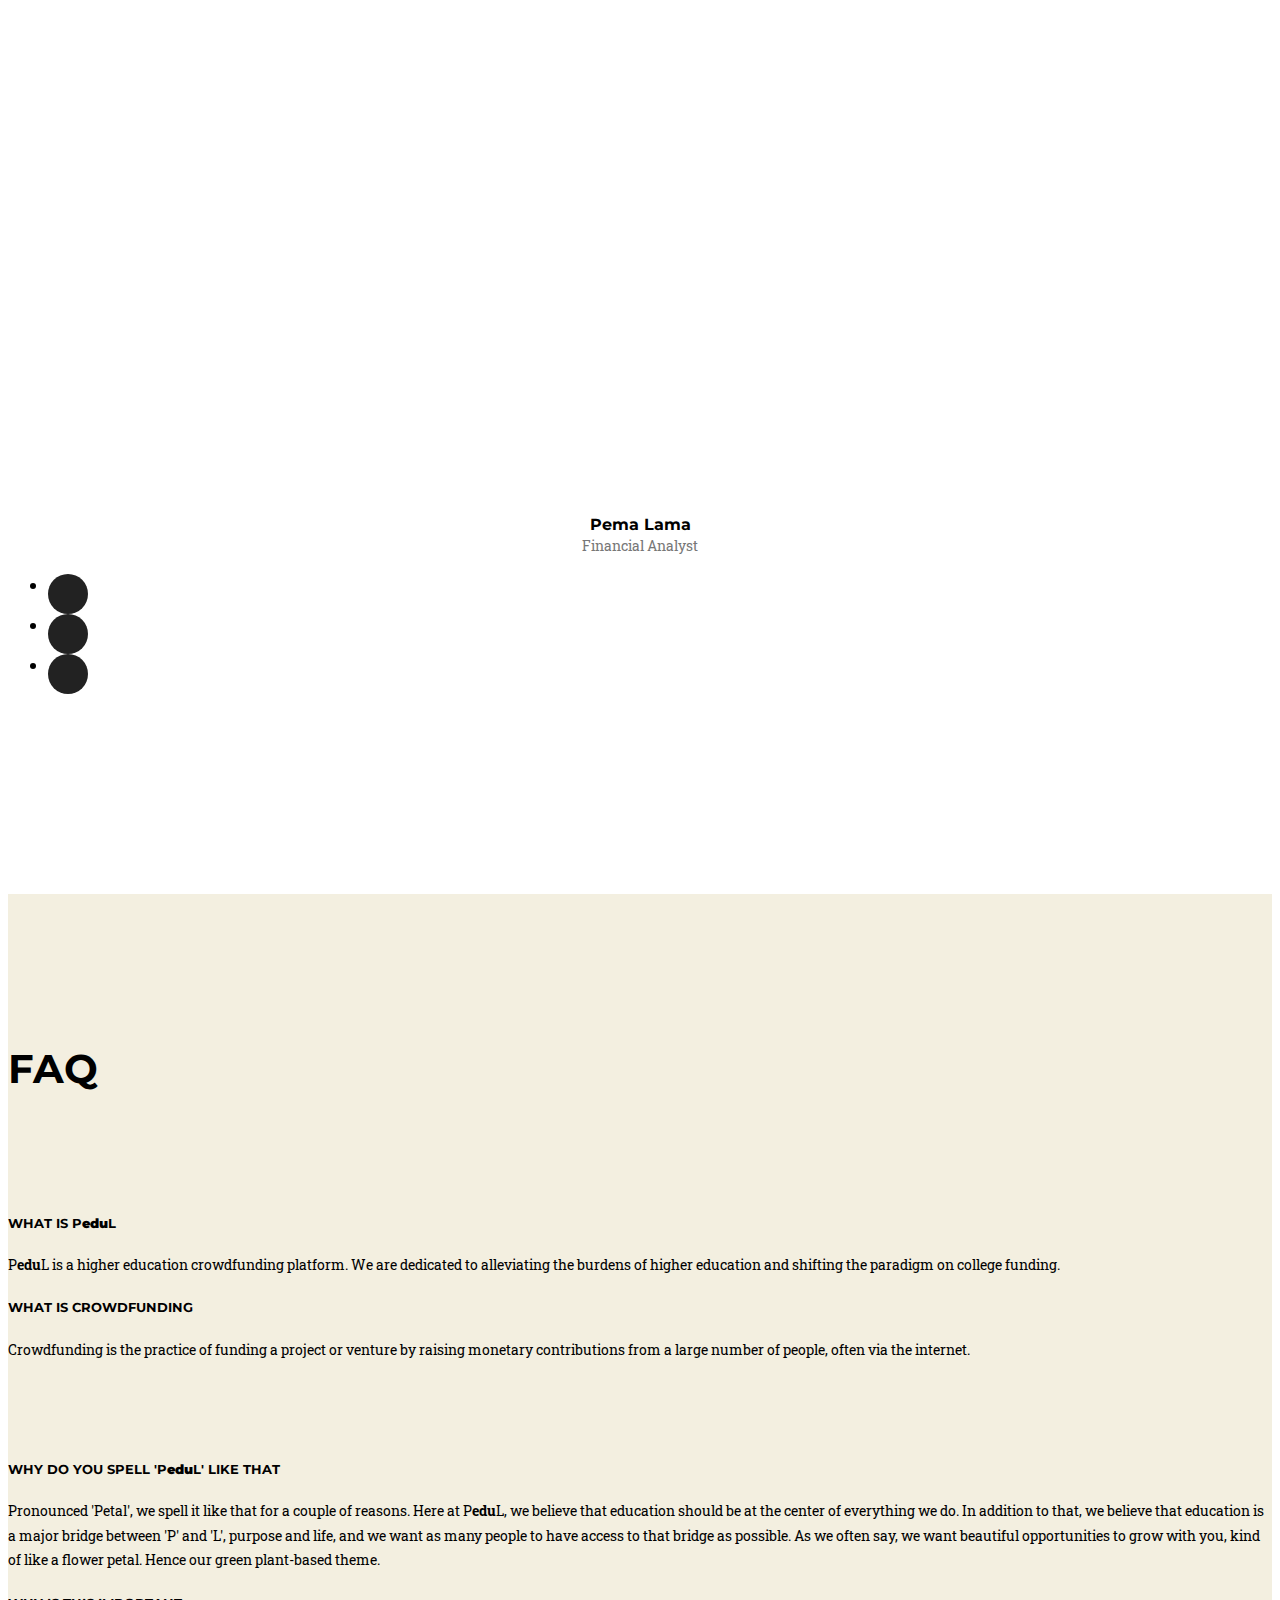
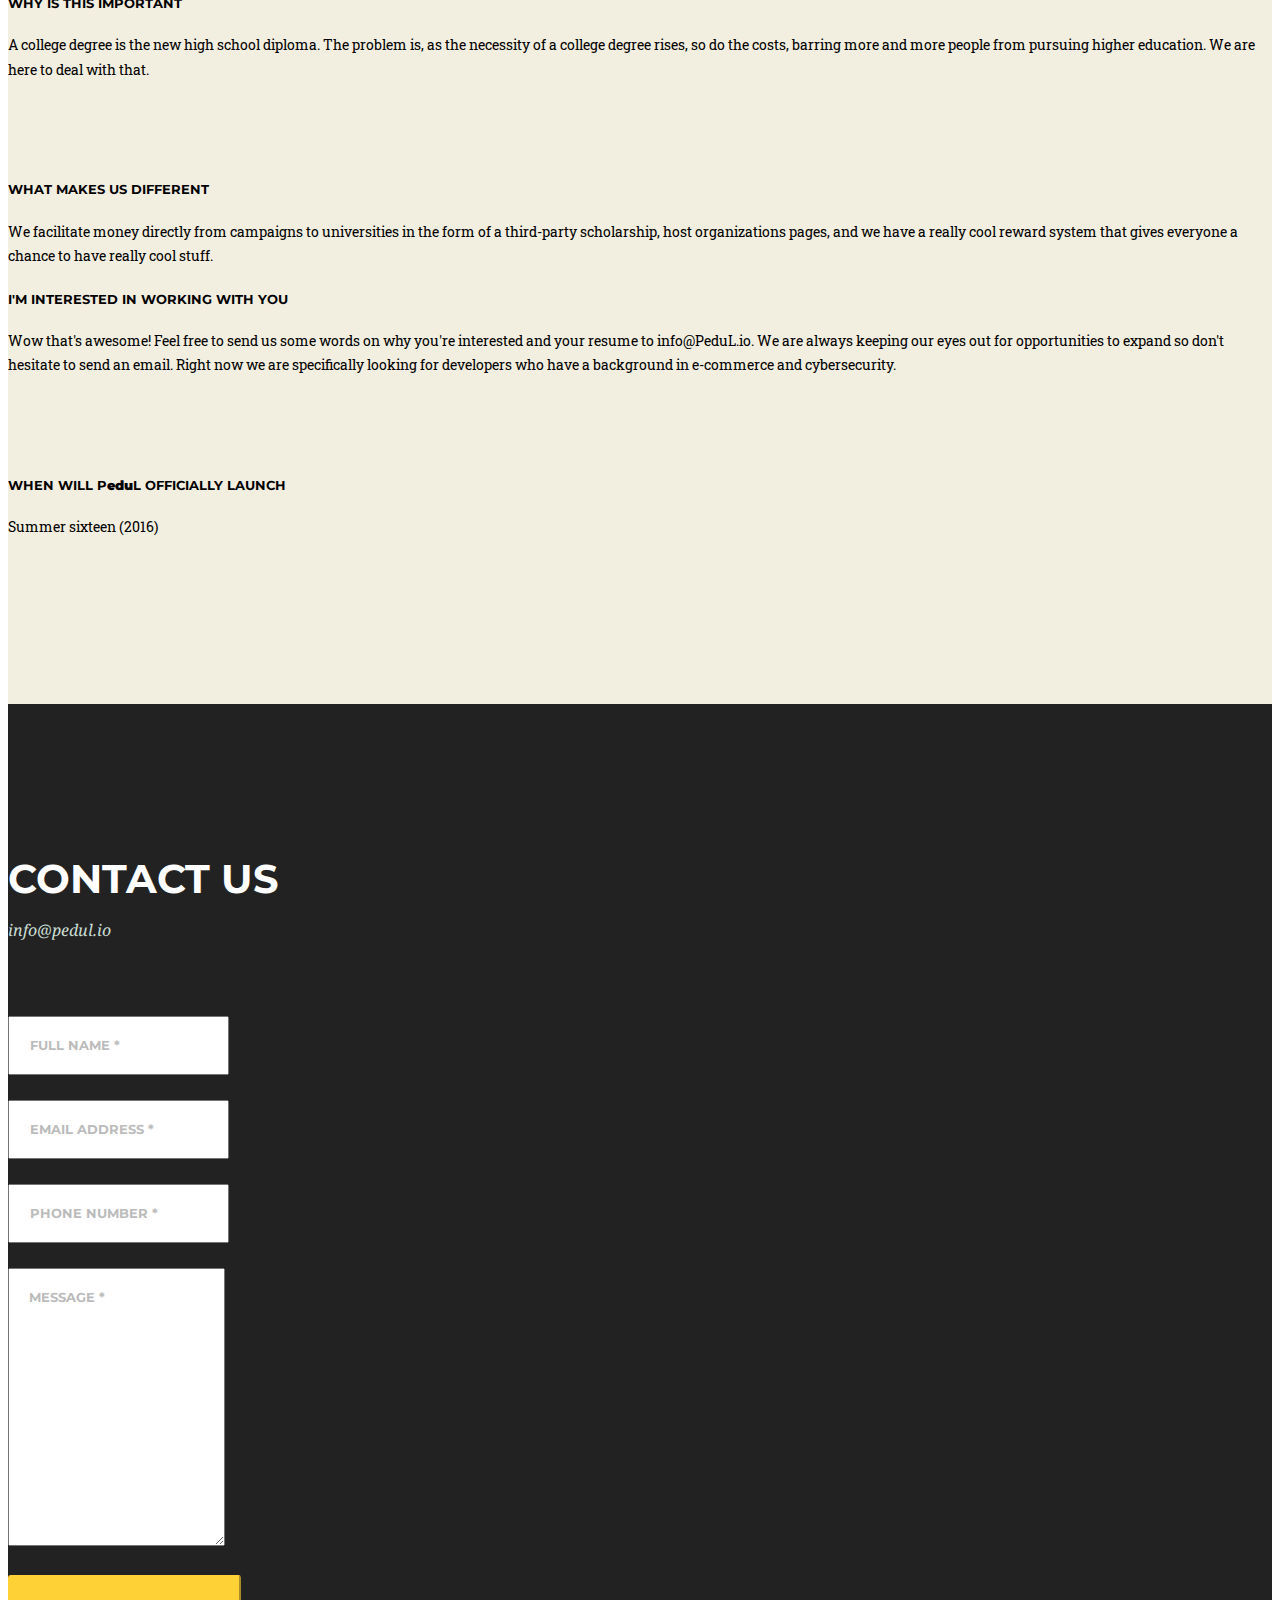
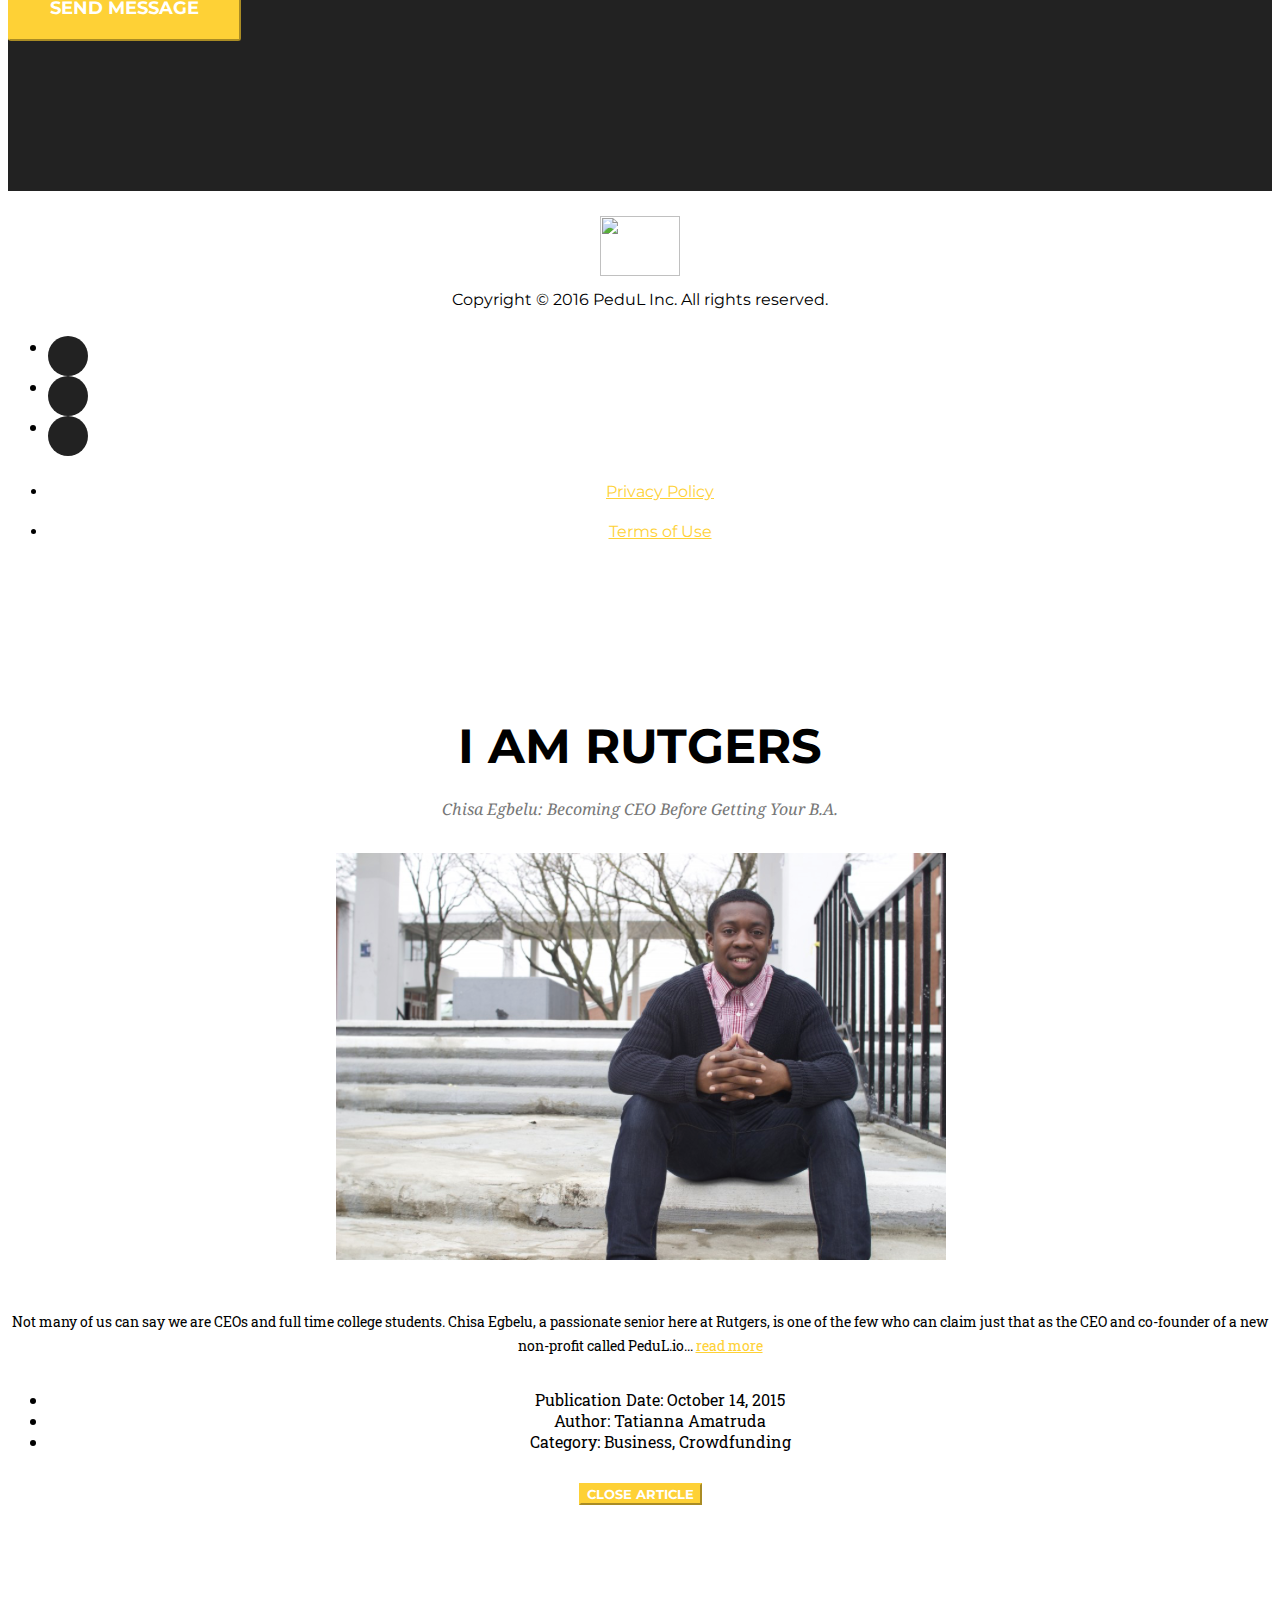
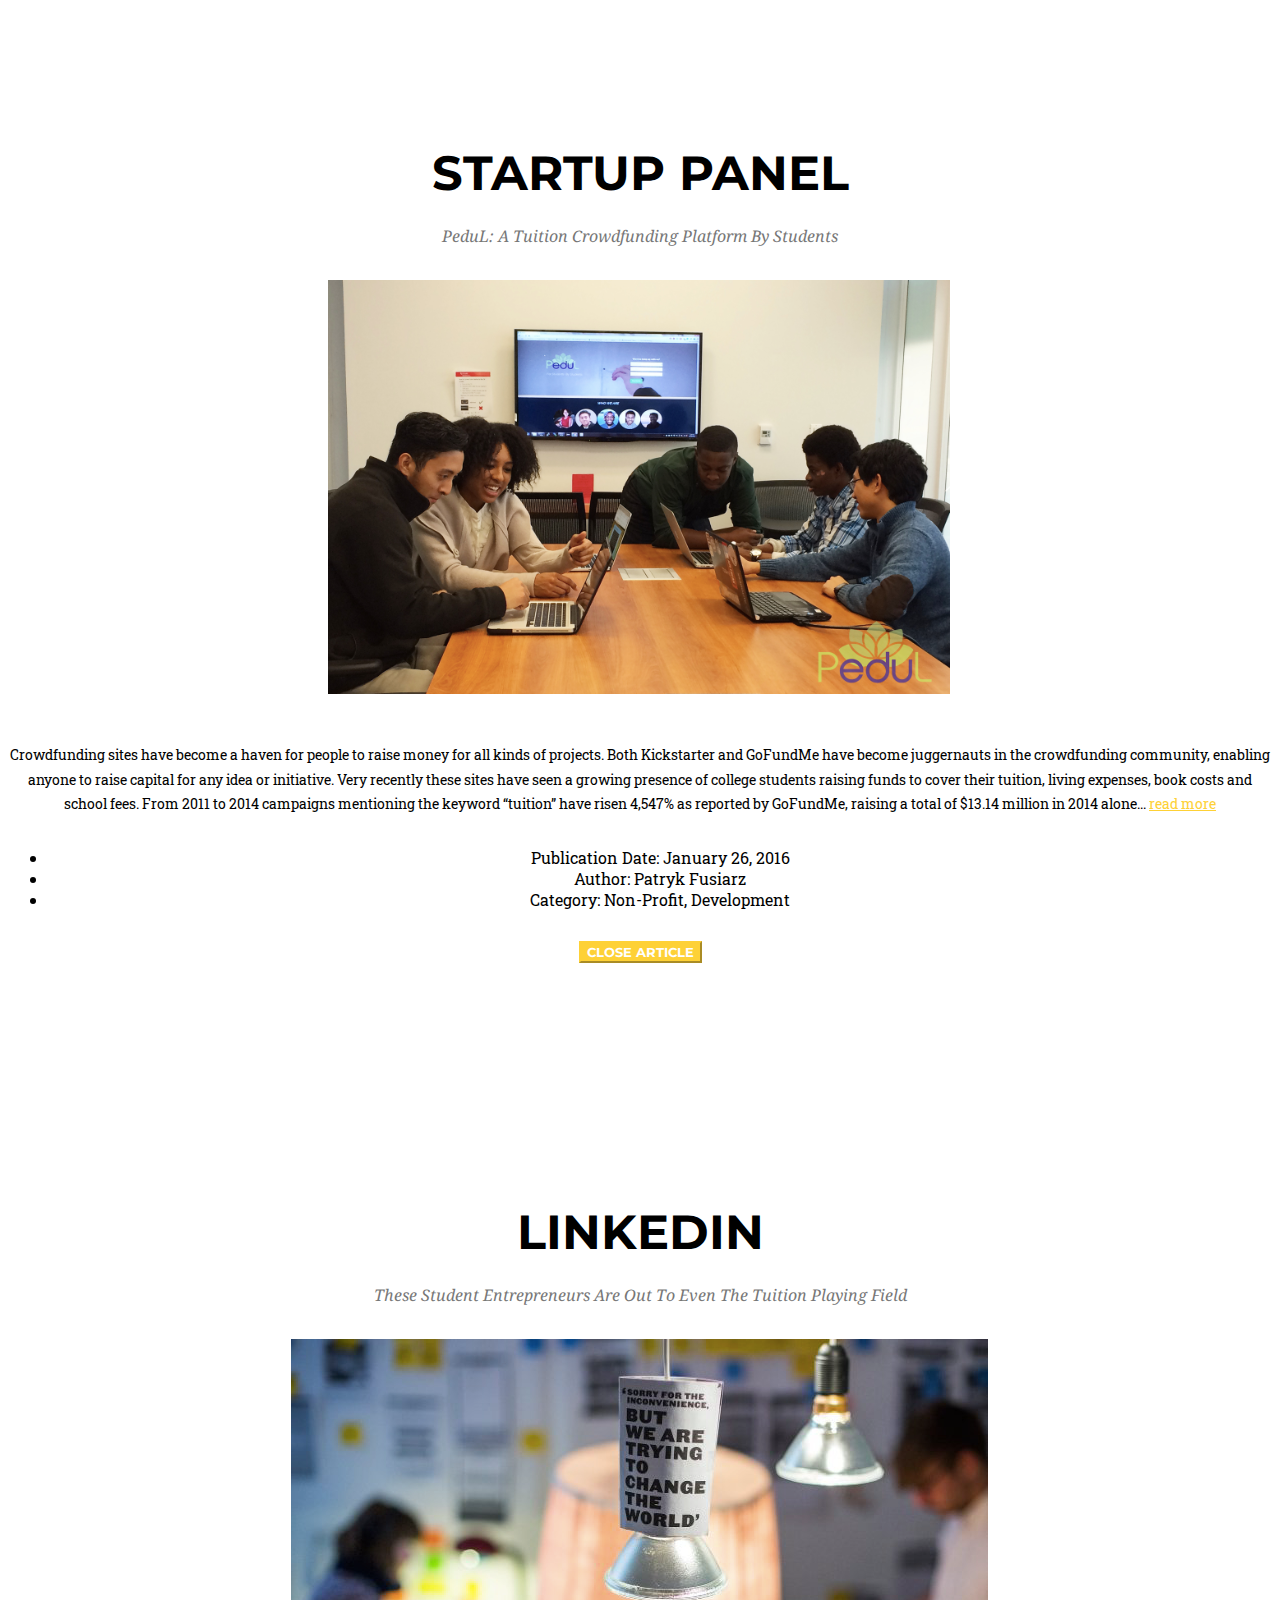
==== commit 6ce5a8b6: "typos fixed" ====
--- a/home.html
+++ b/home.html
@@ -211,7 +211,7 @@
                 <div class="col-md-6">
                    <img src="img/services/graduation.png" class="img-responsive img-centered bounceonce" alt="">
                     <h4 class="service-heading">Youth Empowerment</h4>
-                    <p class="text-muted">PeduL will have youth organisation and university pages to streamline the giving process for appreciative alumnus and participants. These collective funds will be alocated to students who have proved their affiliation with said organization/university.
+                    <p class="text-muted">PeduL will have organization and university pages to streamline the giving process for appreciative alumnus and participants. For example, say University of Michigan has a page, individuals can donate to this page and after a certain amount of time, those funds  are then allocated out to campaigns who have shown a proof of attendance to that school.
                     </p>
                 </div>
                 <div class="col-md-6">
@@ -241,11 +241,11 @@
                             </div>
                             <div class="timeline-panel">
                                 <div class="timeline-heading">
-                                    <h4>January 2014</h4>
+                                    <h4>September 2015</h4>
                                     <h4 class="subheading">Our Humble Beginnings</h4>
                                 </div>
                                 <div class="timeline-body">
-                                    <p class="text-muted">The platform started behind the question “Dude why is college so expensive?” While the idea is a new one and similar platforms have also launched in the recent months, PeduL is a creation made by the very students would use it.</p>
+                                    <p class="text-muted">The platform started behind the question, “Dude why is college so expensive?” In that instance, PeduL became a creation made by the very students who would use it.</p>
                                 </div>
                             </div>
                         </li>
@@ -255,11 +255,11 @@
                             </div>
                             <div class="timeline-panel">
                                 <div class="timeline-heading">
-                                    <h4>September 2015</h4>
-                                    <h4 class="subheading">A non-profit is Born</h4>
+                                    <h4>October 2015</h4>
+                                    <h4 class="subheading">A non-profit is Born*</h4>
                                 </div>
                                 <div class="timeline-body">
-                                    <p class="text-muted">PeduL is operated in New Brunswick, New Jersey, but our primary method of business is online. The business is a nonprofit corporation, which was incorporated on ______. The company has four principals and shareholders, each sharing equal interest.</p>
+                                    <p class="text-muted">This was the month that changed everything for us. We assembled a team of dedicated and passionate students to handle the issue that affects way too many of us.</p>
                                 </div>
                             </div>
                         </li>
@@ -269,7 +269,7 @@
                             </div>
                             <div class="timeline-panel">
                                 <div class="timeline-heading">
-                                    <h4>December 2015</h4>
+                                    <h4>January 2016</h4>
                                     <h4 class="subheading">Transition to Full Service</h4>
                                 </div>
                                 <div class="timeline-body">
@@ -437,11 +437,6 @@
                         </ul>
                     </div>
                 </div>
-            <div class="row">
-                <div class="col-lg-8 col-lg-offset-2 text-center">
-                    <p class="large text-muted">We must raise $150,000 for the development of the PeduL website, financing for the first six months of operation and capital to purchase servers, computers and related technology. Our primary strategy is to develop a repeat-donor network that will drive campaign funding for the majority of the site’s campaigns.</p>
-                </div>
-            </div>
         </div>
     </section>
 
@@ -459,11 +454,11 @@
                 <br>
                 <br>
                 <div class="col-md-6 col-sm-6">
-                    <h5>What is P<strong style="text-transform: lowercase;">edu</strong>L</h5>
+                    <h5 class="text-center">What is P<strong style="text-transform: lowercase;">edu</strong>L</h5>
                    <p>P<strong style="text-transform: lowercase;">edu</strong>L is a higher education crowdfunding platform. We are dedicated to alleviating the burdens of higher education and shifting the paradigm on college funding.</p>
                 </div>
                 <div class="col-md-6 col-sm-6">
-                    <h5>What is Crowdfunding</h5>
+                    <h5 class="text-center">What is Crowdfunding</h5>
                    <p>Crowdfunding is the practice of funding a project or venture by raising monetary contributions from a large number of people, often via the internet.</p>
                 </div>
             </div>
@@ -472,11 +467,11 @@
                 <br>
                 <br>
                 <div class="col-md-6 col-sm-6">
-                 <h5>Why do you spell 'P<strong style="text-transform: lowercase;">edu</strong>L' like that</h5>
+                 <h5 class="text-center">Why do you spell 'P<strong style="text-transform: lowercase;">edu</strong>L' like that</h5>
                    <p>Pronounced 'Petal', we spell it like that for a couple of reasons. Here at P<strong style="text-transform: lowercase;">edu</strong>L, we believe that education should be at the center of everything we do. In addition to that, we believe that education is a major bridge between 'P' and 'L', purpose and life, and we want as many people to have access to that bridge as possible. As we often say, we want beautiful opportunities to grow with you, kind of like a flower petal. Hence our green plant-based theme. </p>
                 </div>
                 <div class="col-md-6 col-sm-6">
-                    <h5>Why is this important</h5>
+                    <h5 class="text-center">Why is this important</h5>
                    <p>A college degree is the new high school diploma. The problem is, as the necessity of a college degree rises, so do the costs, barring more and more people from pursuing higher education. We are here to deal with that.</p>
                 </div>
             </div>
@@ -485,11 +480,11 @@
                 <br>
                 <br>
                 <div class="col-md-6 col-sm-6">
-                 <h5>What makes us different</h5>
+                 <h5 class="text-center">What makes us different</h5>
                    <p>We facilitate money directly from campaigns to universities in the form of a third-party scholarship, host organizations pages, and we have a really cool reward system that gives everyone a chance to have really cool stuff. </p>
                 </div>
                 <div class="col-md-6 col-sm-6">
-                    <h5>I'm interested in working with you</h5>
+                    <h5 class="text-center">I'm interested in working with you</h5>
                    <p>Wow that's awesome! Feel free to send us some words on why you're interested and your resume to info@PeduL.io. We are always keeping our eyes out for opportunities to expand so don't hesitate to send an email. Right now we are specifically looking for developers who have a background in e-commerce and cybersecurity. </p>
                 </div>
             </div>
@@ -497,13 +492,9 @@
                 <br>
                 <br>
                 <br>
-                <div class="col-md-6 col-sm-6">
-                   <h5>When will P<strong style="text-transform: lowercase;">edu</strong>L officially launch</h5>
-                   <p>Summer sixteen (2016)</p>
-                </div>
-                <div class="col-md-6 col-sm-6">
-                    <h5></h5>
-                   <p></p>
+                <div class="col-md-12 col-sm-12">
+                   <h5 class="text-center">When will P<strong style="text-transform: lowercase;">edu</strong>L officially launch</h5>
+                   <p class="text-center">Summer sixteen (2016)</p>
                 </div>
             </div>
         </div>
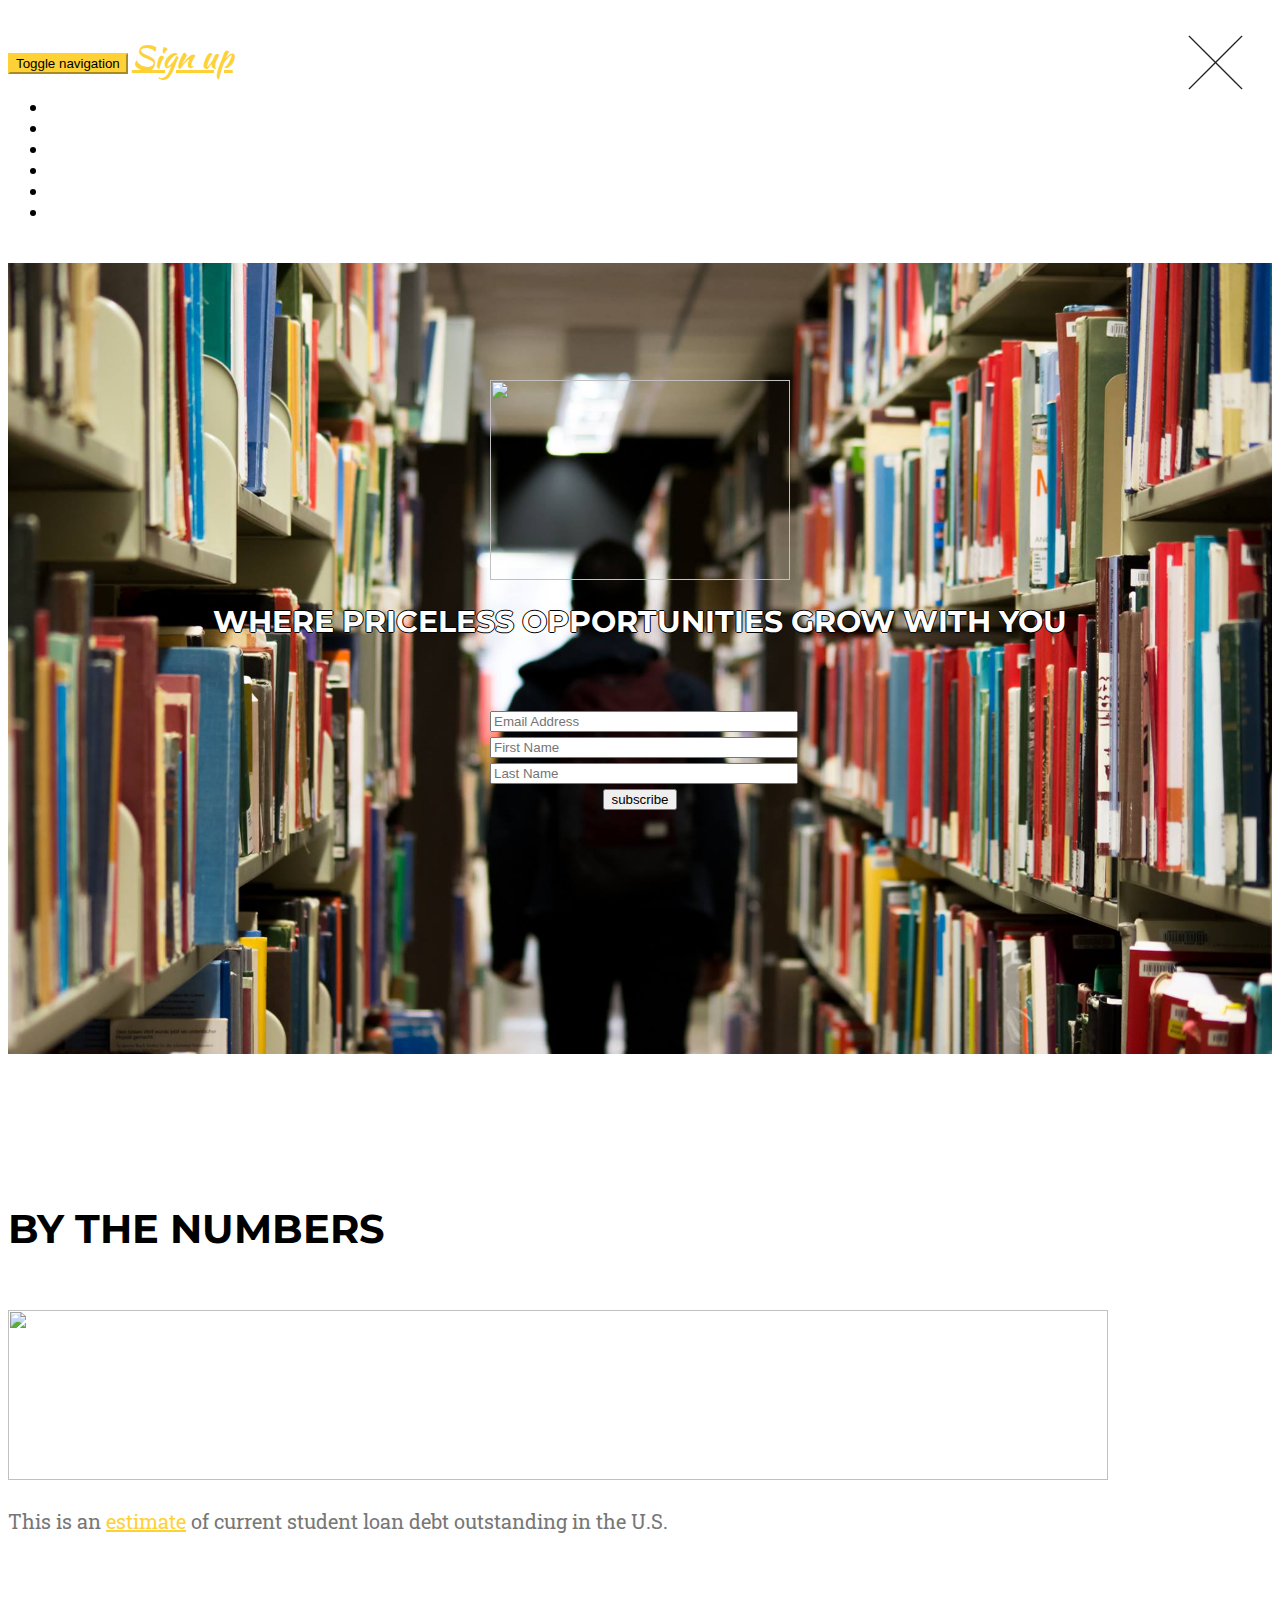
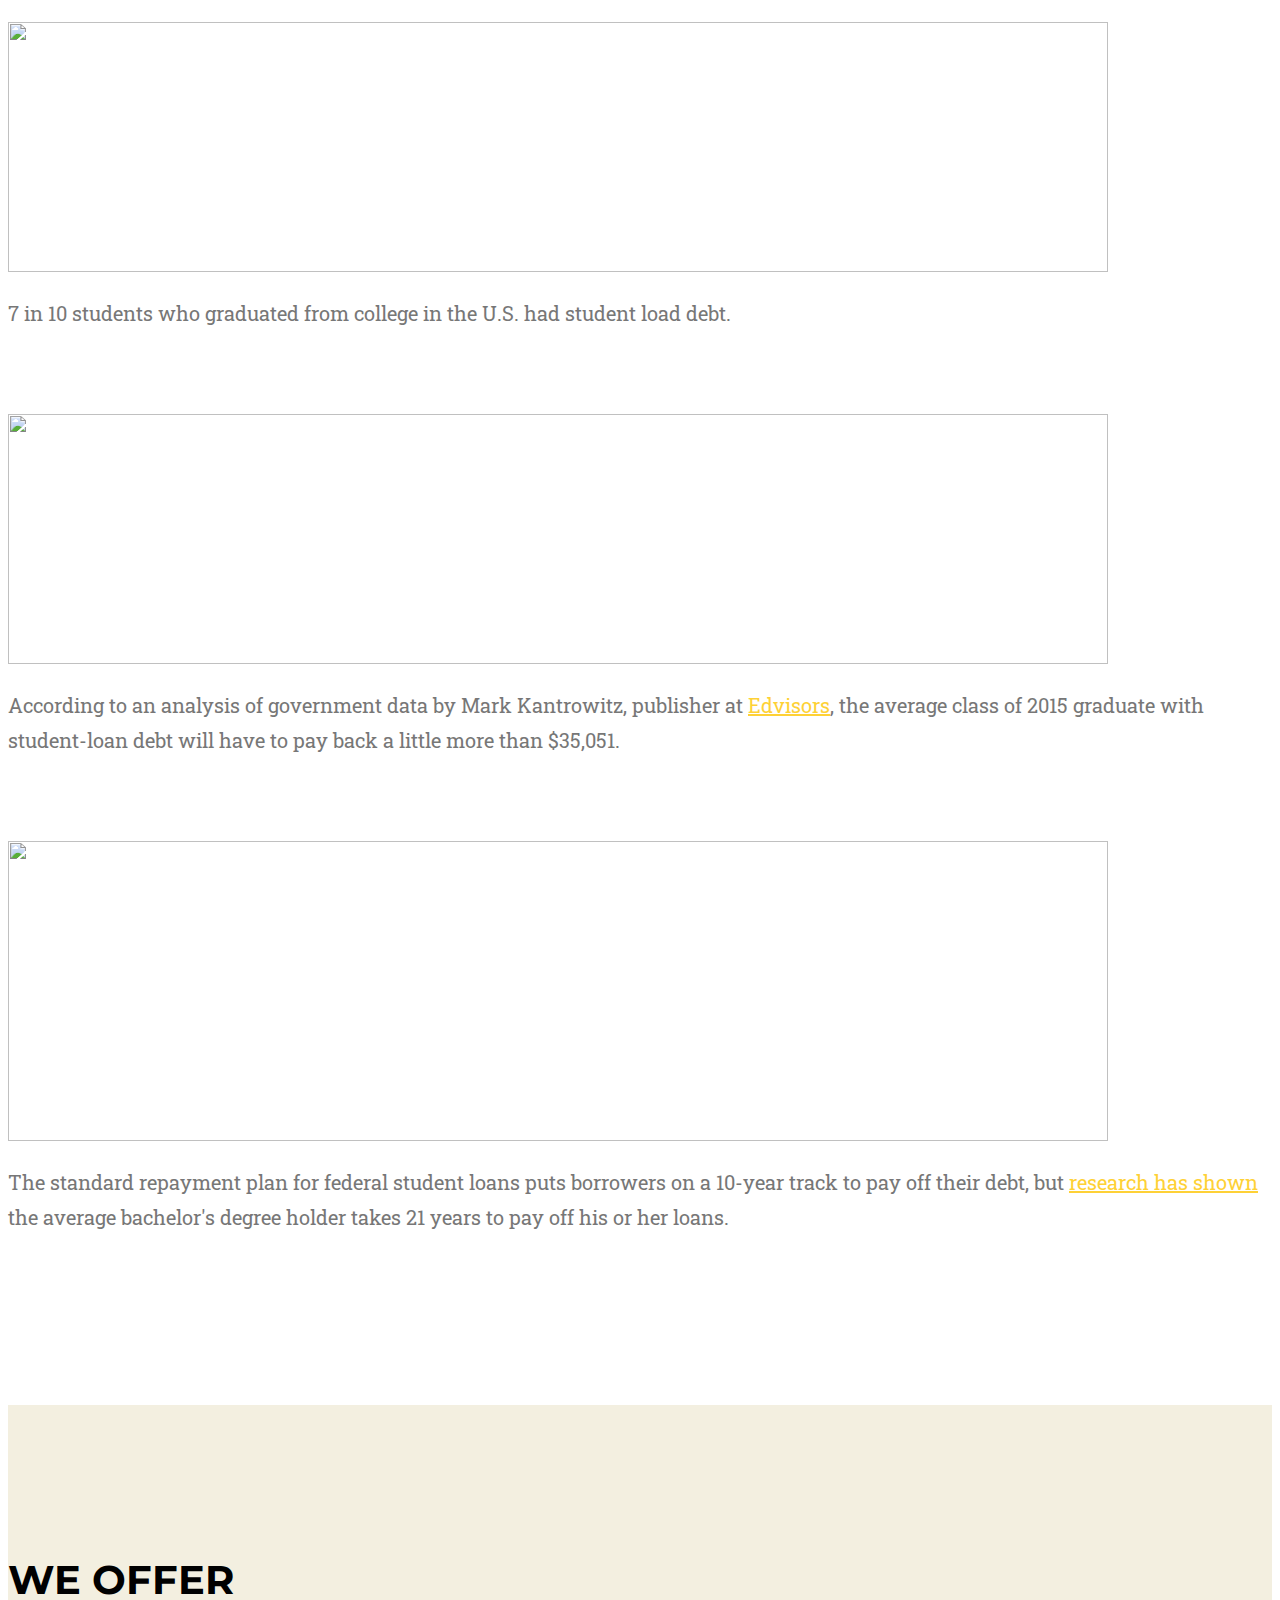
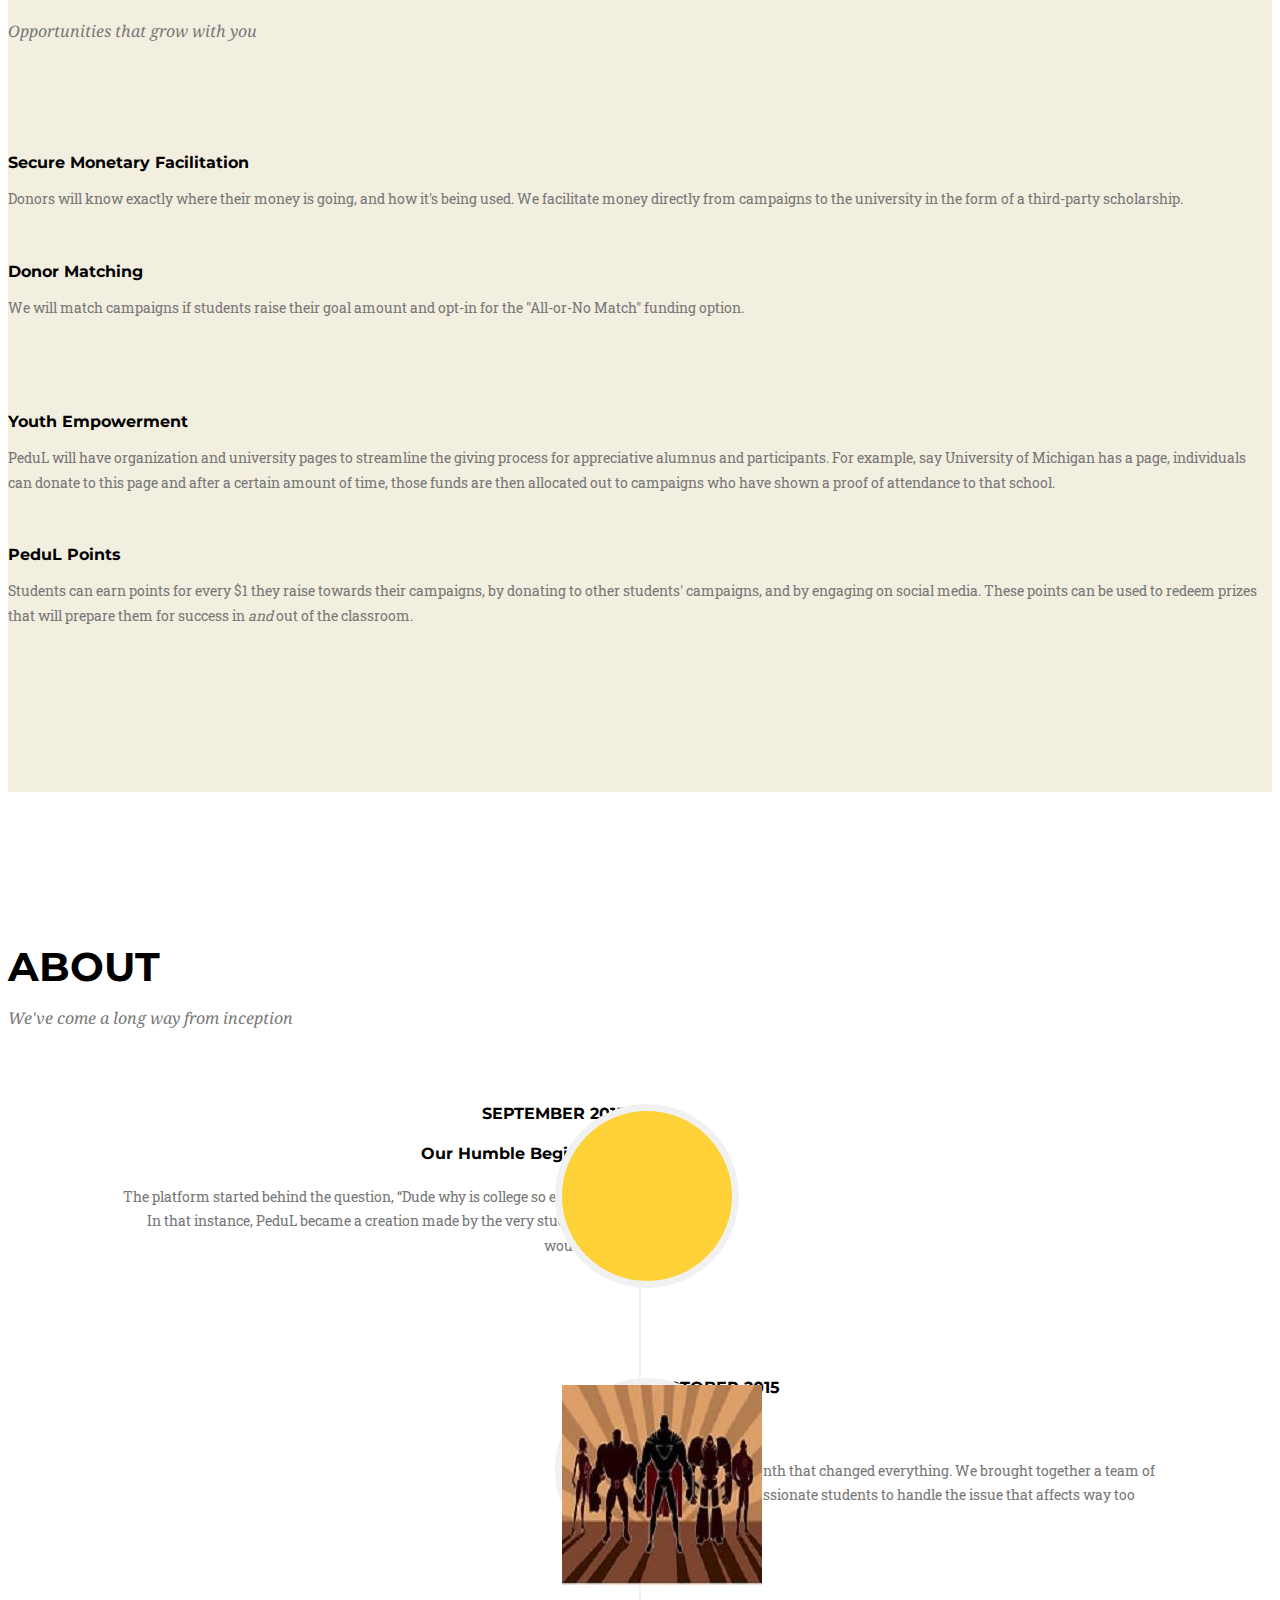
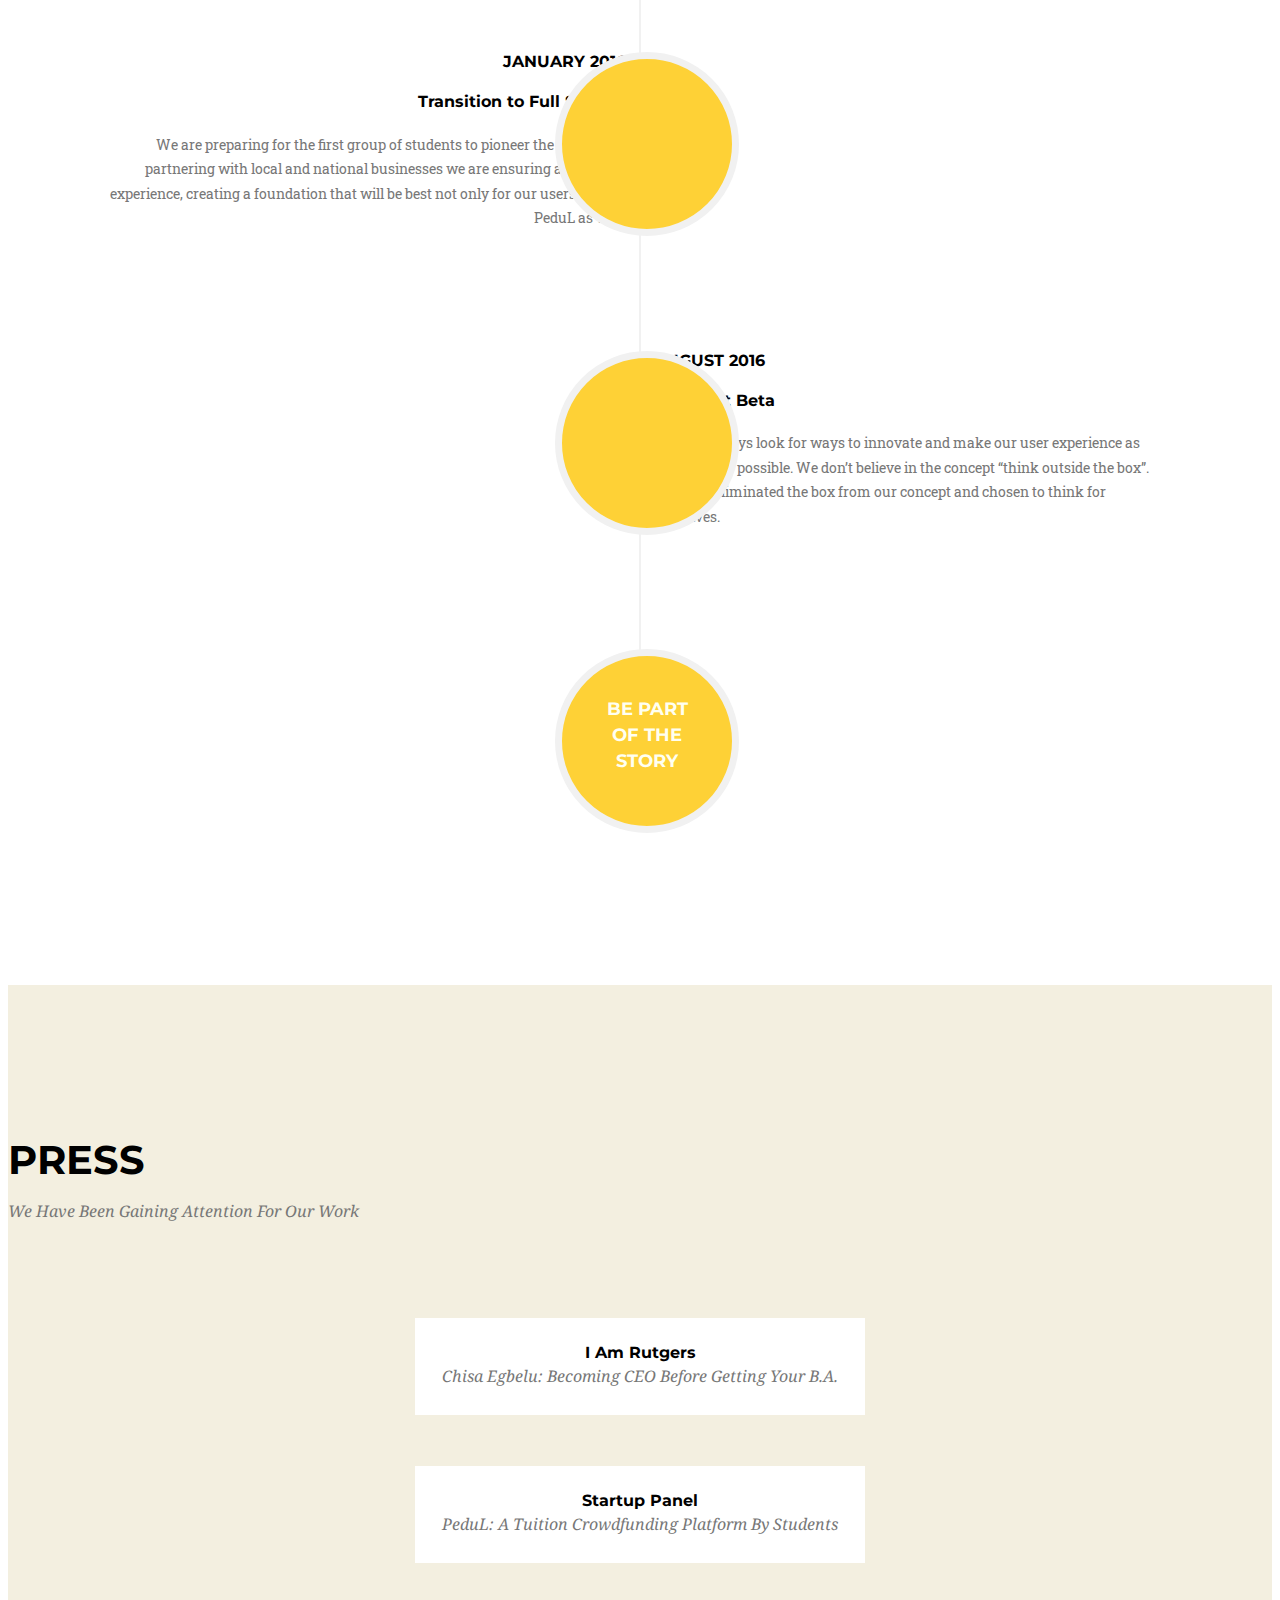
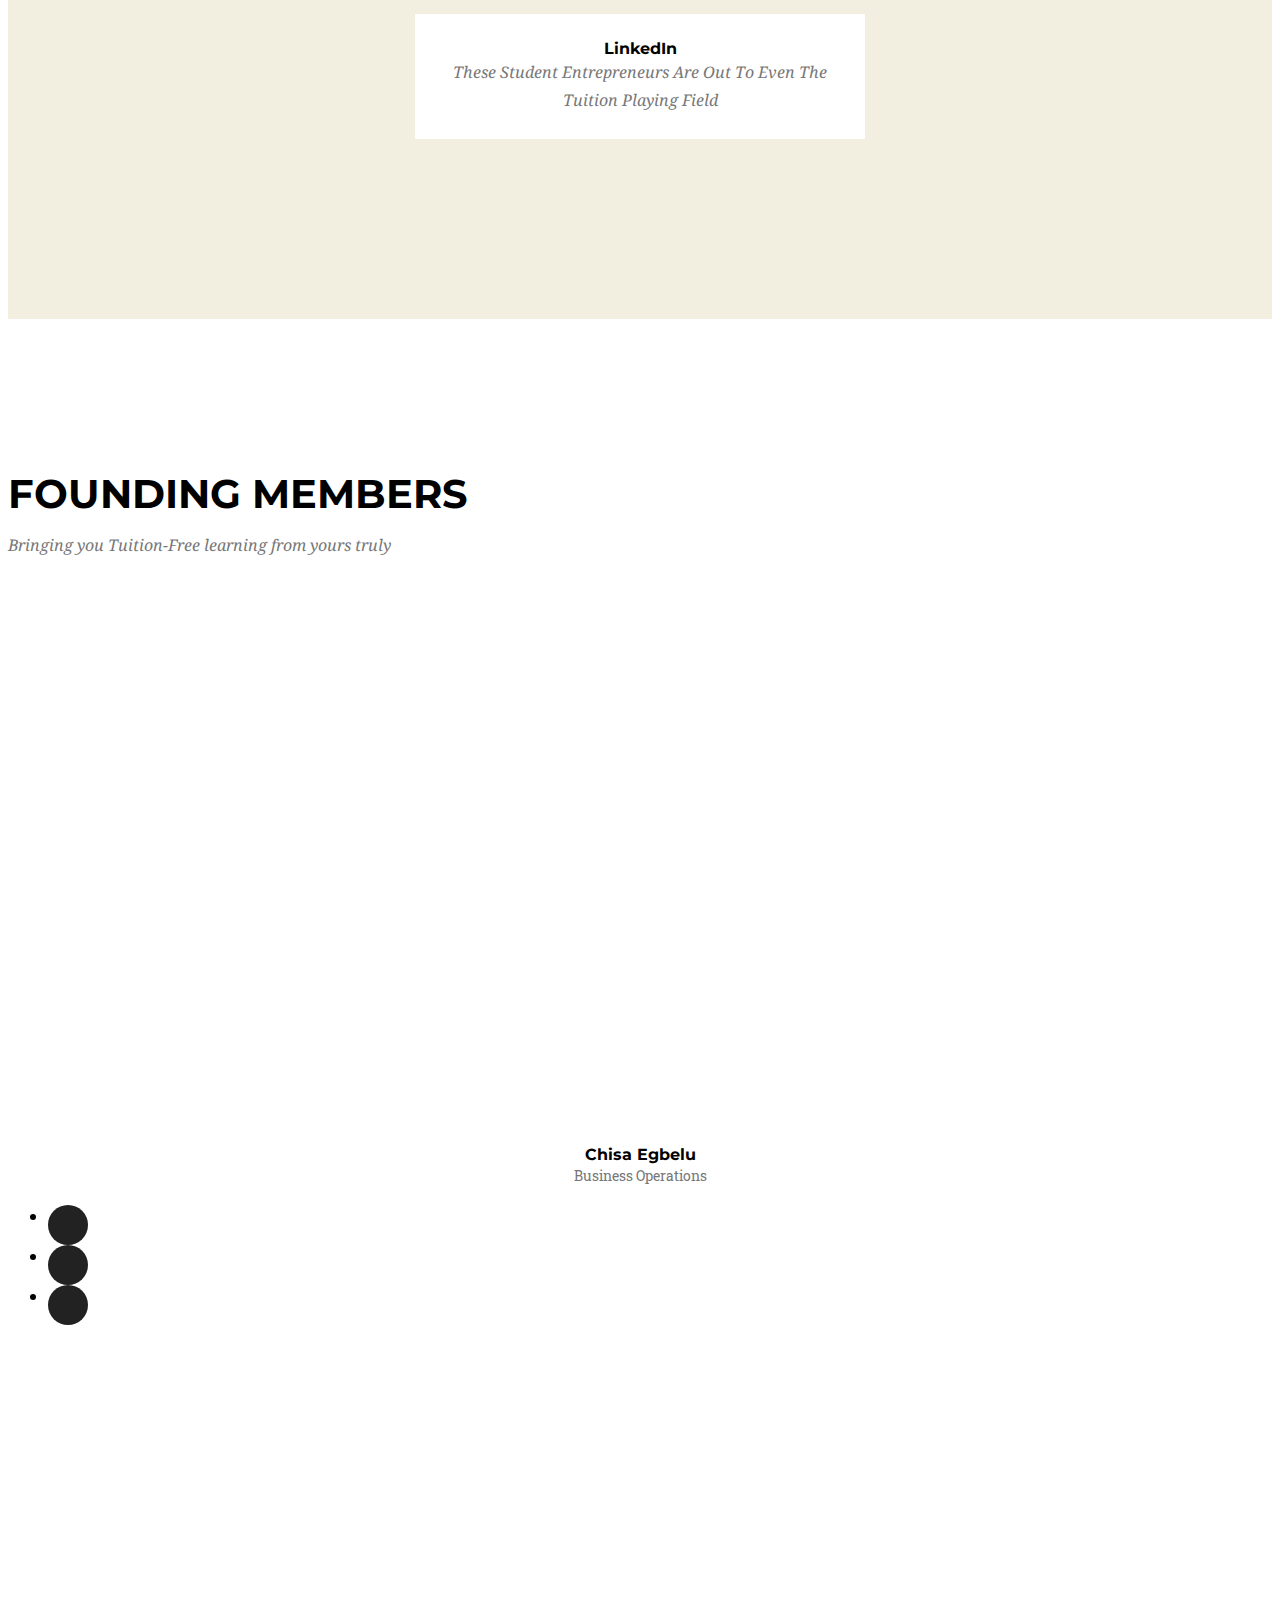
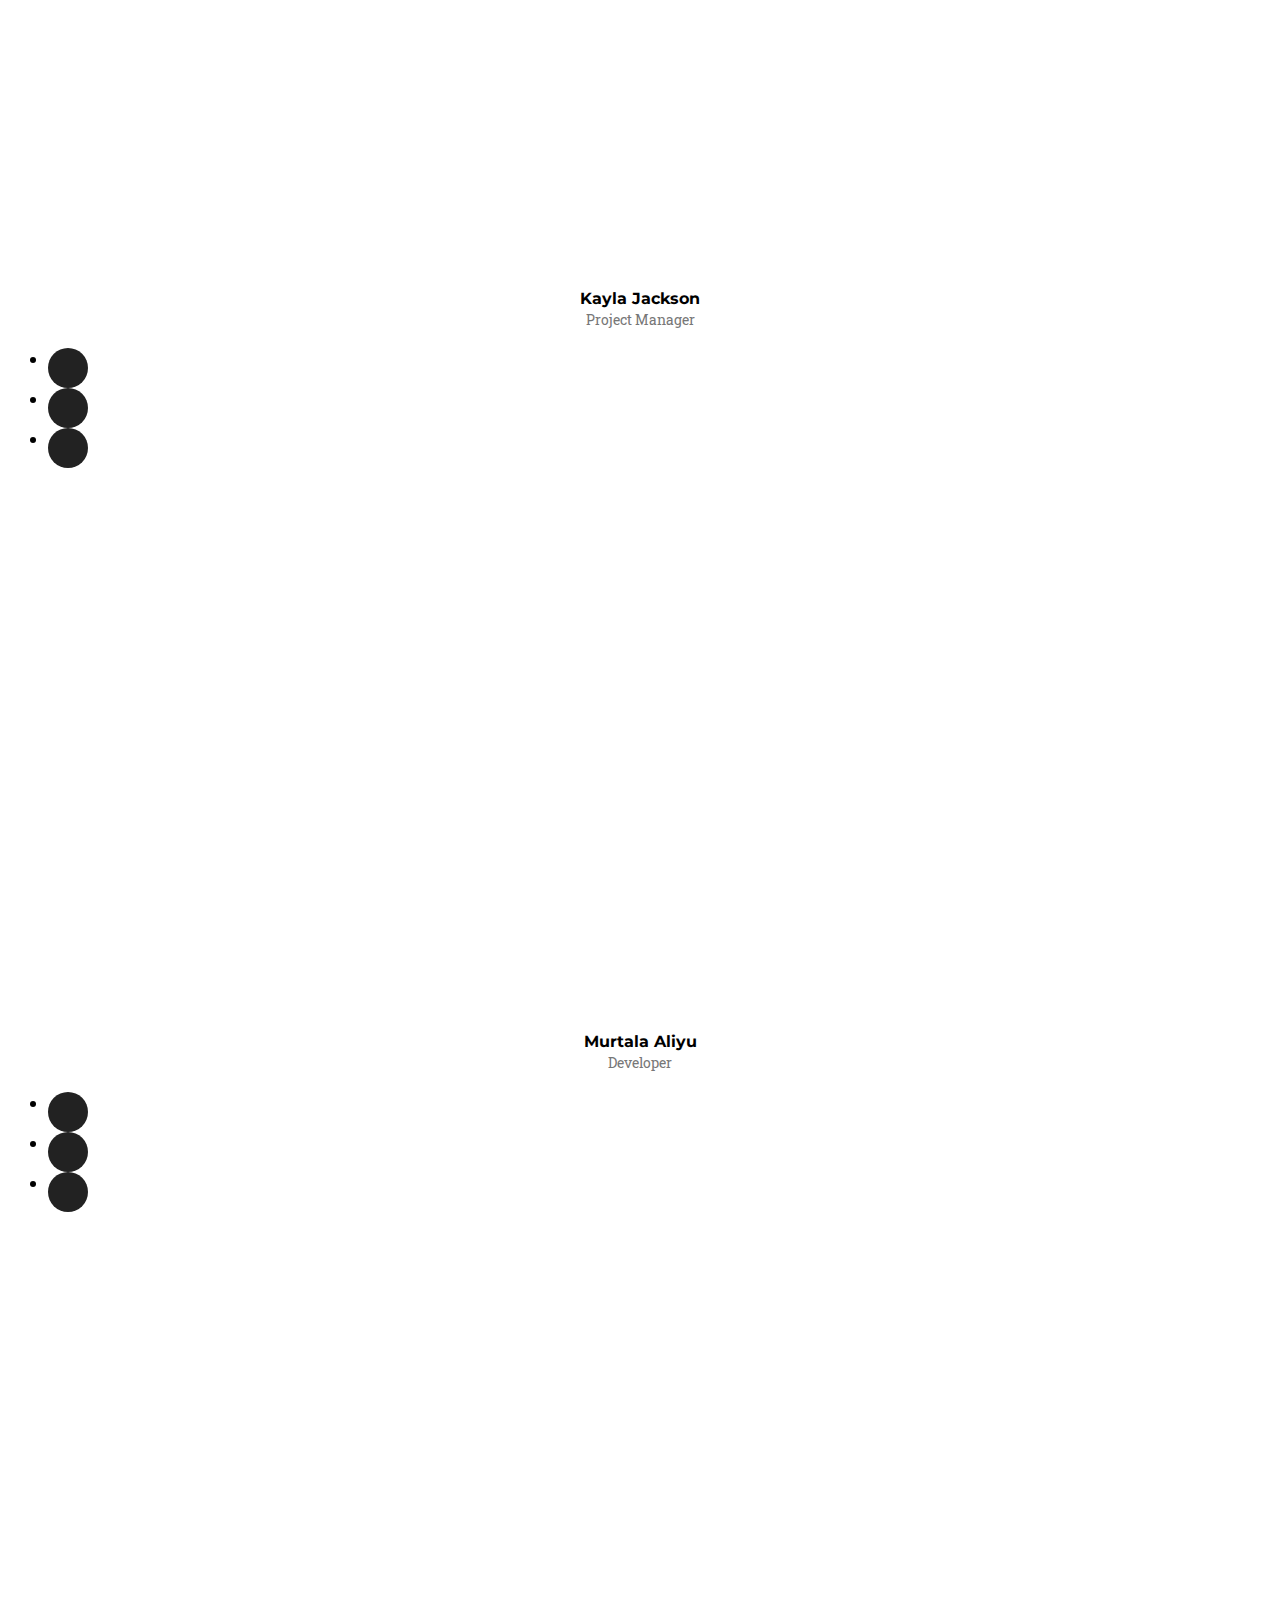
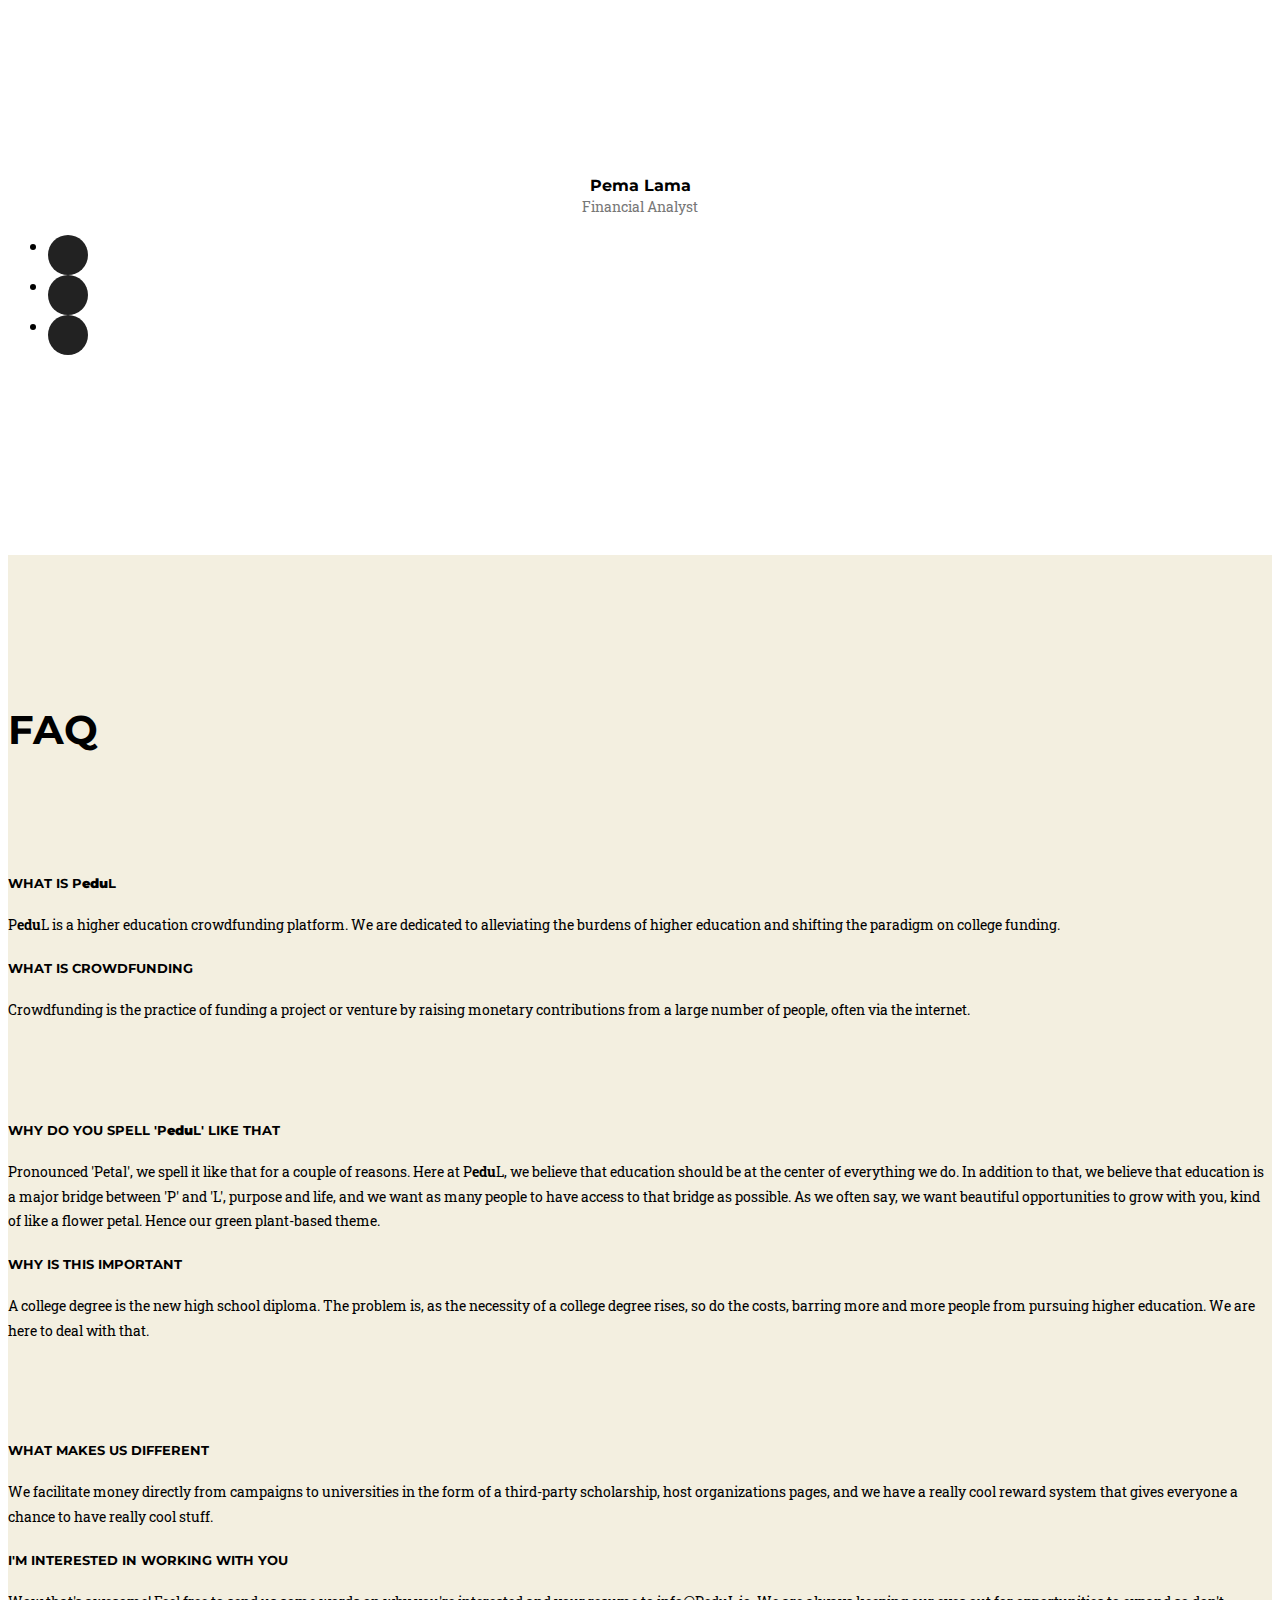
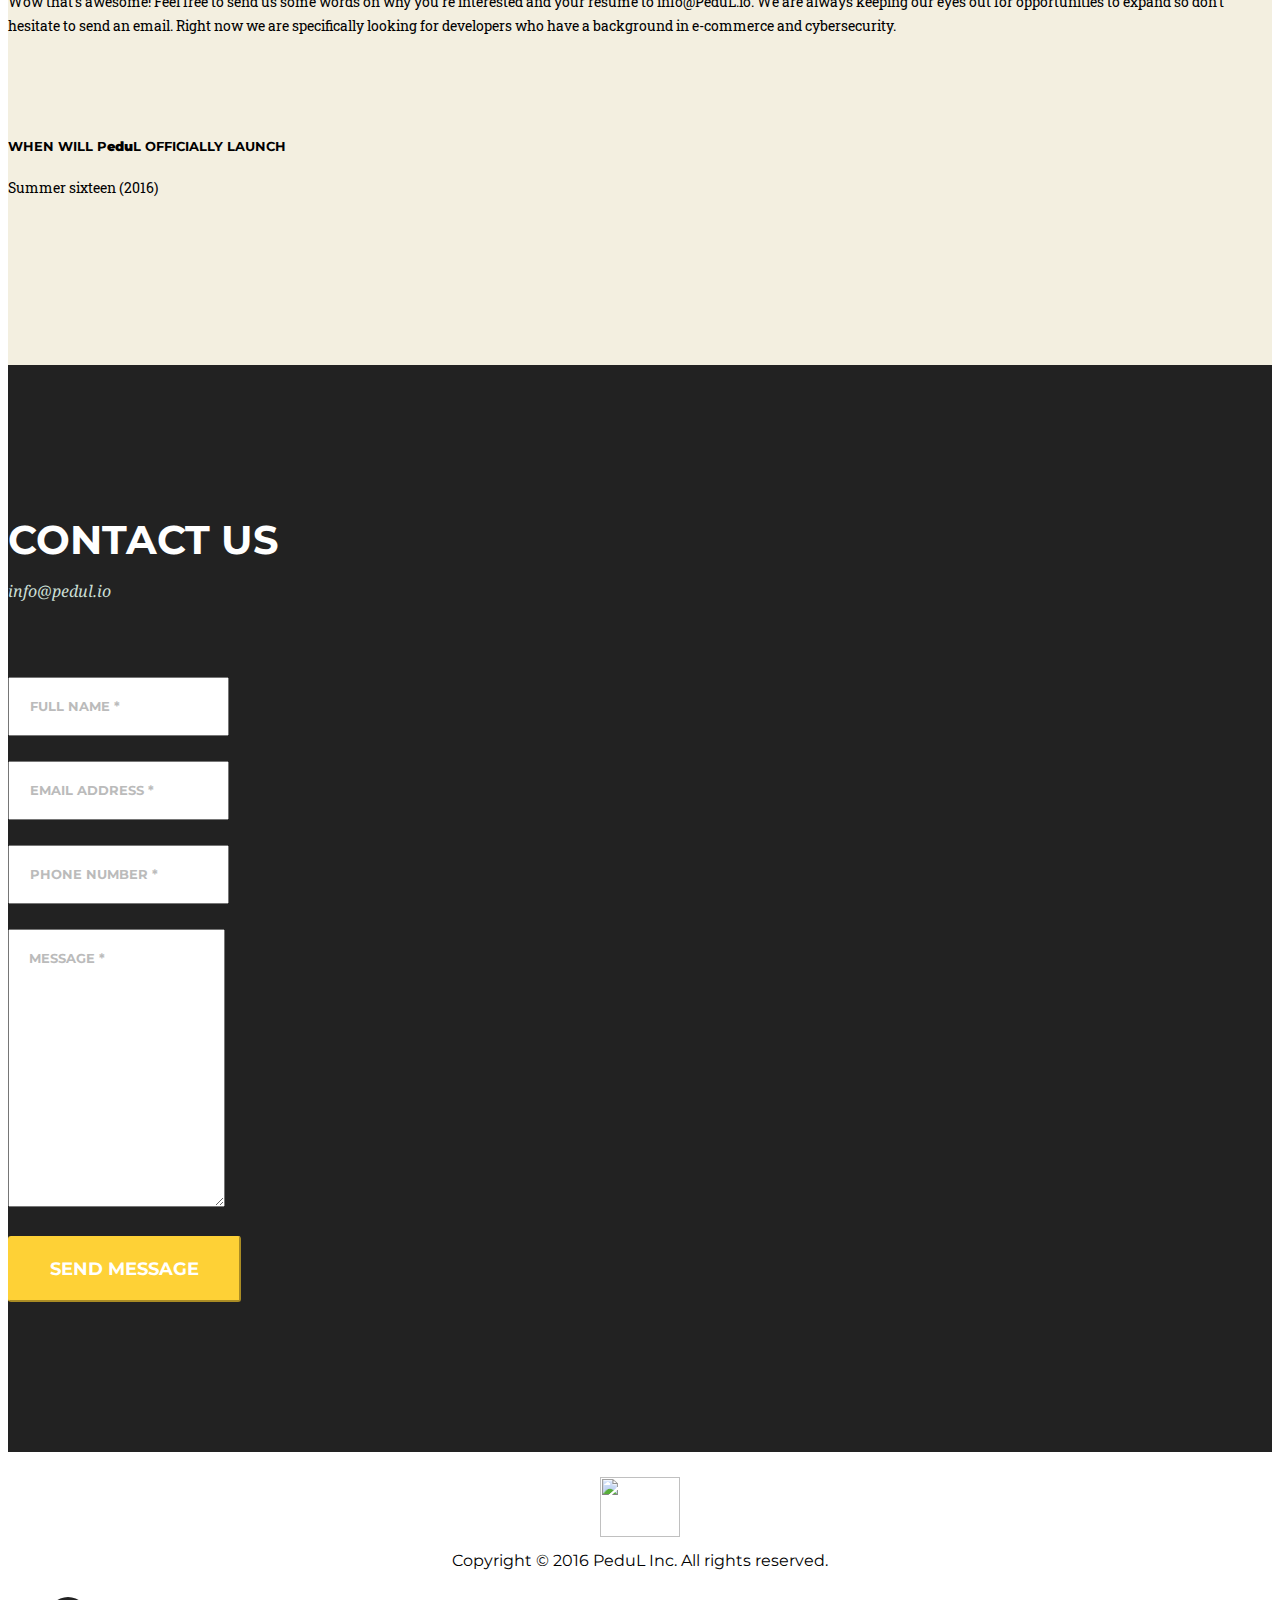
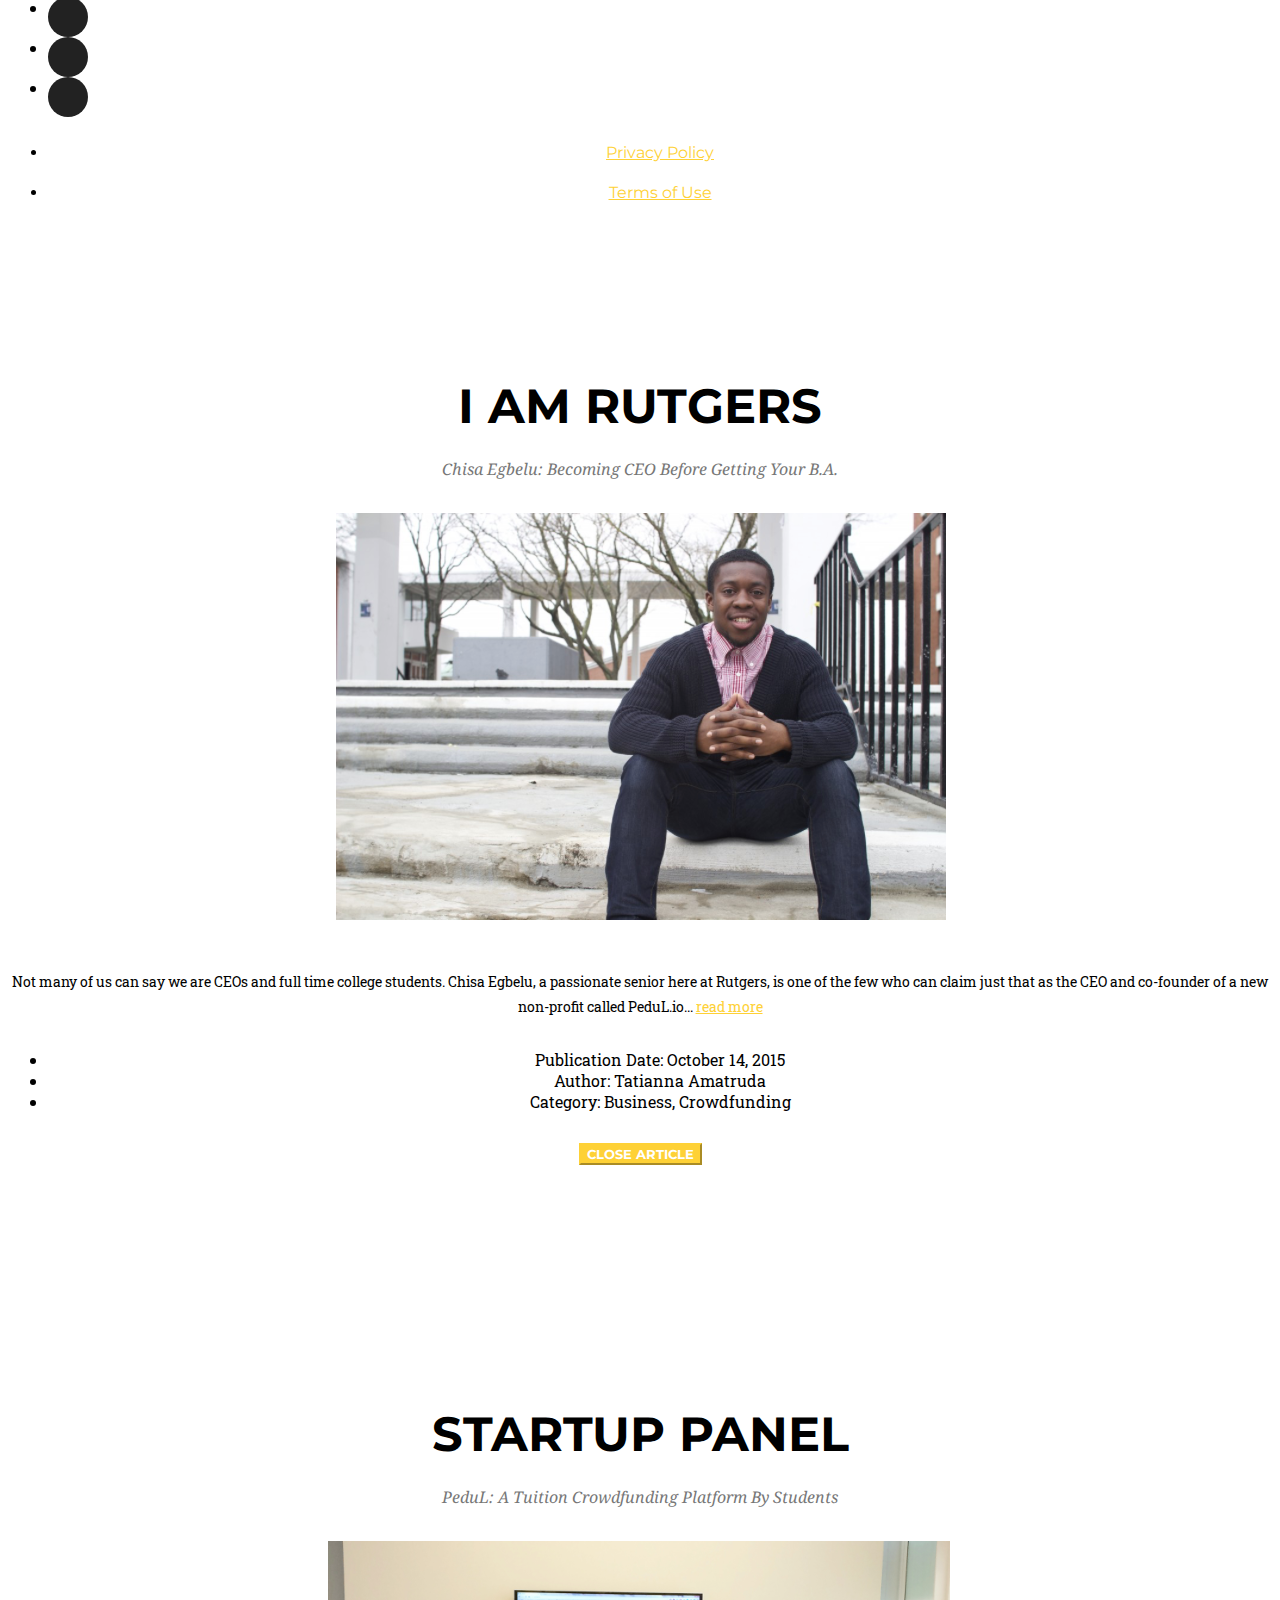
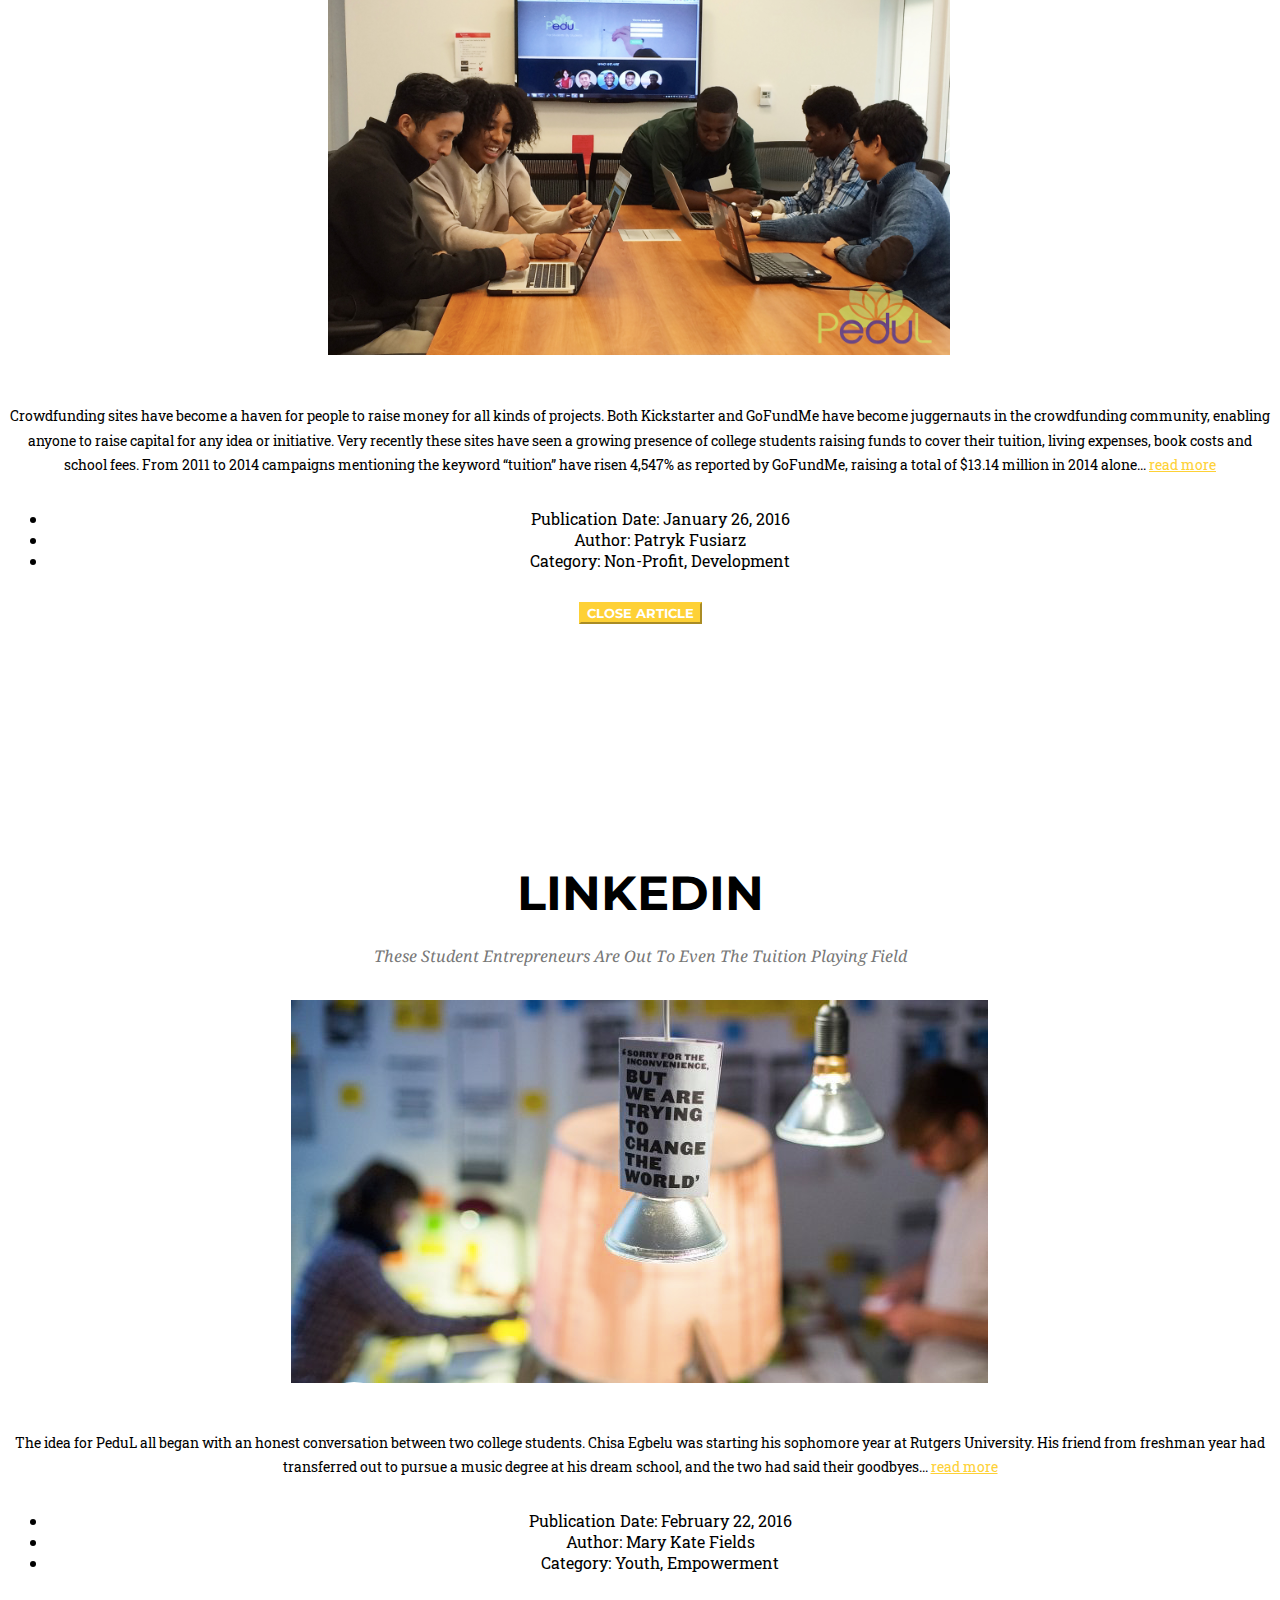
==== commit 41ac7785: "new fixes" ====
--- a/home.html
+++ b/home.html
@@ -9,7 +9,7 @@
     <meta name="description" content="">
     <meta name="author" content="">
 
-    <title>PeduL 2.0 - Home</title>
+    <title>PeduL - Home</title>
 
     <!-- Bootstrap Core CSS -->
     <link href="css/bootstrap.min.css" rel="stylesheet">
@@ -106,7 +106,7 @@
     <header>
         <div class="container">
             <div class="intro-text">
-                <img src="./img/logos/finallogo.png" style="width:300px;height:200px; margin:0 auto; margin-top: -150px" class="logo animated pulse">
+                <img src="./img/logos/finallogo.png" style="width:300px;height:200px; margin:0 auto; margin-top: -190px;" class="logo animated pulse">
                 <!--<div class="intro-lead-in" style="color:#fed100">Welcome To Our Site!</div>-->
                 <div class="intro-heading"><h2>Where Priceless Opportunities Grow With You</h2></div>
                  <!-- Begin MailChimp Signup Form -->
@@ -179,7 +179,8 @@
                     <img src="http://www.pedul.io/img/services/Years to Pay Off Debt.png" style="height: 300px; width: 1100px; margin:0 auto;">
             <div class="row">
                 <div class="col-lg-12 text-center">
-                    <p class="text-muted" style="font-size: 20px;">The standard repayment plan for federal student loans puts borrowers on a 10-hear track to pay off their debt, but <a href="https://drive.google.com/file/d/0B8LurBVUNQZfQVhYZWZvamlfd00/view">research has shown</a> the average bachelor's degree holder takes 21 years to pay off his or her loans.</p>
+                    <p class="text-muted" style="font-size: 20px;">The 
+standard repayment plan for federal student loans puts borrowers on a 10-year track to pay off their debt, but <a href="https://drive.google.com/file/d/0B8LurBVUNQZfQVhYZWZvamlfd00/view">research has shown</a> the average bachelor's degree holder takes 21 years to pay off his or her loans.</p>
                 </div>
             </div>
         </div>
@@ -198,7 +199,7 @@
                 <div class="col-md-6">
                     <img src="img/services/money.png" class="img-responsive img-centered bounceonce" alt="">
                     <h4 class="service-heading">Secure Monetary Facilitation</h4>
-                    <p class="text-muted">Unlike our competitors, donors will know exactly where their money is going, and how it's being used. We facilitate money directly from campaigns to the university in the form of a third-party scholarship.</p>
+                    <p class="text-muted">Donors will know exactly where their money is going, and how it's being used. We facilitate money directly from campaigns to the university in the form of a third-party scholarship.</p>
                 </div>
                 <div class="col-md-6">
                    <img src="img/services/mantoman.png" class="img-responsive img-centered bounceonce" alt="">
@@ -256,10 +257,10 @@
                             <div class="timeline-panel">
                                 <div class="timeline-heading">
                                     <h4>October 2015</h4>
-                                    <h4 class="subheading">A non-profit is Born*</h4>
+                                    <h4 class="subheading">Assemble!</h4>
                                 </div>
                                 <div class="timeline-body">
-                                    <p class="text-muted">This was the month that changed everything for us. We assembled a team of dedicated and passionate students to handle the issue that affects way too many of us.</p>
+                                    <p class="text-muted">This was the month that changed everything. We brought together a team of dedicated and passionate students to handle the issue that affects way too many of us.</p>
                                 </div>
                             </div>
                         </li>
@@ -273,7 +274,7 @@
                                     <h4 class="subheading">Transition to Full Service</h4>
                                 </div>
                                 <div class="timeline-body">
-                                    <p class="text-muted">We are preparing for the first group of students to pioneer the service. PeduL boasts of a team of all undergraduate students, each leading a specific area of development.</p>
+                                    <p class="text-muted">We are preparing for the first group of students to pioneer the service. By partnering with local and national businesses we are ensuring a seamless experience, creating a foundation that will be best not only for our users, but for PeduL as well.</p>
                                 </div>
                             </div>
                         </li>
@@ -284,10 +285,10 @@
                             <div class="timeline-panel">
                                 <div class="timeline-heading">
                                     <h4>August 2016</h4>
-                                    <h4 class="subheading">Phase Two Expansion</h4>
+                                    <h4 class="subheading">Constant Beta</h4>
                                 </div>
                                 <div class="timeline-body">
-                                    <p class="text-muted">As initial waves of students are being tested, we are preparing to expand both the online platform, which is currently only available on desktop, and the team behind it.</p>
+                                    <p class="text-muted">We will always look for ways to innovate and make our user experience as beneficial as possible. We don’t believe in the concept “think outside the box”. We have eliminated the box from our concept and chosen to think for ourselves.</p>
                                 </div>
                             </div>
                         </li>
@@ -300,11 +301,6 @@
                             </div>
                         </li>
                     </ul>
-                </div>
-            </div>
-            <div class="row">
-                <div class="col-lg-8 col-lg-offset-2 text-center">
-                    <p class="large text-muted">Today, 70% of students who graduated from public and nonprofit colleges in 2015 had student loan debt, with an average of $35,051 per borrower.</p>
                 </div>
             </div>
         </div>
--- a/css/agency.css
+++ b/css/agency.css
@@ -1,143 +1,150 @@
-body{overflow-x:hidden;font-family:"Roboto Slab","Helvetica Neue",Helvetica,Arial,sans-serif}.text-muted{color:#777}.text-primary{color:#fed136}
-
-p{font-size:14px;line-height:1.75}
-
-p.large{font-size:16px}
-
-a,a:hover,a:focus,a:active,
-
-a.active{outline:0}
-
-a{color:#fed136}
-
-a:hover,a:focus,a:active,a.active{color:#fec503}
-
-header img.logo {
-    border: 0px solid #999;
-    -webkit-border-radius: 0px;
-    height: 200px;
-    width: 300px;
-    left:20px;
-    top:214px;
-   /* -webkit-animation: pulsate 10s ease-out;
-    -webkit-animation-iteration-count: infinite; 
-    opacity: 0.5 */
-}
-/*
-@-webkit-keyframes pulsate {
-    0% {-webkit-transform: scale(0.1, 0.1); opacity: 0.0;}
-    50% {opacity: 1.0;}
-    100% {-webkit-transform: scale(1.2, 1.2); opacity: 0.0;}
-}*/
-
-section#about div.timeline-image h4{  
-	color: #fffff1;
-}
-section#about div.timeline-image h4:hover {
-	color: #0C7F7C;
-}
-
-.animated {
-	-webkit-animation: fadeInDown ease-out;
-	-webkit-animation-delay: 2s; /* Chrome, Safari, Opera */
-	-webkit-animation-iteration-count: infinite;
-	-webkit-animation-duration: 2s;
-}
-
-@-webkit-keyframes fadeInDown {
-            0% {
-               opacity: 0;
-            }
-            66% {
-            	opacity: 1;
-            }
-            100% {
-               opacity: 0;
-            }
-         }
-
-.bounceonce:hover {
-    -webkit-animation-name: bounce;
-  -moz-animation-name: bounce;
-  -o-animation-name: bounce;
-  animation-name: bounce;
-   animation-duration: 1s;
-   animation-timing-function: ease-in-out;
-   animation-delay: 0s;
-   animation-direction: alternate;
-}
-
-@keyframes bounce {
-  0%, 20%, 50%, 80%, 100% {transform: translateY(0);opacity: 1;}
-  40% {transform: translateY(-20px);}
-  60% {transform: translateY(-10px);}
-}
-
-section#numbers {
-  background-color: #ffffff;
-}
-
-section#services {
-  background-color: #F3EFE0;
-}
-
-section#about {
-  background-color: #ffffff;
-}
-
-section#portfolio {
-  background-color: #F3EFE0;
-}
-
-section#team {
-  background-color: #ffffff;
-}
-
-section.faq {
-  background-color: #F3EFE0;
-}
-
-footer.mainfooter {
-  background-color: #ffffff;
-}
-
-p.user {
-  display: inline-block;
-  width: 270px;
-  height: 270px;
-  border-radius: 50%;
-  background-repeat: no-repeat;
-  background-position: center center;
-  background-size: cover;
-  text-align: center;
-  padding-top: 200px;
-  margin: 15px;
-}
-
-.chisa {
-  background-image: url(../img/team/1.png);
-}
-
-.murtala {
-  background-image: url(../img/team/2.png);
-}
-
-.kayla {
-  background-image: url(../img/team/3.png);
-}
-
-.pema {
-  background-image: url(../img/team/4.png);
-}
-
-.loading {
-  background: url('../img/ico_loading.gif') no-repeat center center;
-}
-
-h1,h2,h3,h4,h5,h6{font-family:Montserrat,"Helvetica Neue",Helvetica,Arial,sans-serif;text-transform:uppercase;font-weight:700}
-
-.img-centered{margin:0 auto}.bg-light-gray{background-color:#f7f7f7}.bg-darkest-gray{background-color:#222}.btn-primary{color:#fff;background-color:#fed136;border-color:#fed136;font-family:Montserrat,"Helvetica Neue",Helvetica,Arial,sans-serif;text-transform:uppercase;font-weight:700}.btn-primary:hover,.btn-primary:focus,.btn-primary:active,.btn-primary.active,.open .dropdown-toggle.btn-primary{color:#fff;background-color:#fec503;border-color:#f6bf01}.btn-primary:active,.btn-primary.active,.open .dropdown-toggle.btn-primary{background-image:none}.btn-primary.disabled,.btn-primary[disabled],fieldset[disabled] .btn-primary,.btn-primary.disabled:hover,.btn-primary[disabled]:hover,fieldset[disabled] .btn-primary:hover,.btn-primary.disabled:focus,.btn-primary[disabled]:focus,fieldset[disabled] .btn-primary:focus,.btn-primary.disabled:active,.btn-primary[disabled]:active,fieldset[disabled] .btn-primary:active,.btn-primary.disabled.active,.btn-primary[disabled].active,fieldset[disabled] .btn-primary.active{background-color:#fed136;border-color:#fed136}.btn-primary .badge{color:#fed136;background-color:#fff}.btn-xl{color:#fff;background-color:#fed136;border-color:#fed136;font-family:Montserrat,"Helvetica Neue",Helvetica,Arial,sans-serif;text-transform:uppercase;font-weight:700;border-radius:3px;font-size:18px;padding:20px 40px}.btn-xl:hover,.btn-xl:focus,.btn-xl:active,.btn-xl.active,.open .dropdown-toggle.btn-xl{color:#fff;background-color:#fec503;border-color:#f6bf01}.btn-xl:active,.btn-xl.active,.open .dropdown-toggle.btn-xl{background-image:none}.btn-xl.disabled,.btn-xl[disabled],fieldset[disabled] .btn-xl,.btn-xl.disabled:hover,.btn-xl[disabled]:hover,fieldset[disabled] .btn-xl:hover,.btn-xl.disabled:focus,.btn-xl[disabled]:focus,fieldset[disabled] .btn-xl:focus,.btn-xl.disabled:active,.btn-xl[disabled]:active,fieldset[disabled] .btn-xl:active,.btn-xl.disabled.active,.btn-xl[disabled].active,fieldset[disabled] .btn-xl.active{background-color:#fed136;border-color:#fed136}.btn-xl .badge{color:#fed136;background-color:#fff}.navbar-default{background-color:#222;border-color:transparent}.navbar-default .navbar-brand{color:#fed136;font-family:"Kaushan Script","Helvetica Neue",Helvetica,Arial,cursive}.navbar-default .navbar-brand:hover,.navbar-default .navbar-brand:focus,.navbar-default .navbar-brand:active,.navbar-default .navbar-brand.active{color:#fec503}.navbar-default .navbar-collapse{border-color:rgba(255,255,255,.02)}.navbar-default .navbar-toggle{background-color:#fed136;border-color:#fed136}.navbar-default .navbar-toggle .icon-bar{background-color:#fff}.navbar-default .navbar-toggle:hover,.navbar-default .navbar-toggle:focus{background-color:#fed136}.navbar-default .nav li a{font-family:Montserrat,"Helvetica Neue",Helvetica,Arial,sans-serif;text-transform:uppercase;font-weight:400;letter-spacing:1px;color:#fff}.navbar-default .nav li a:hover,.navbar-default .nav li a:focus{color:#fed136;outline:0}.navbar-default .navbar-nav>.active>a{border-radius:0;color:#fff;background-color:#fed136}.navbar-default .navbar-nav>.active>a:hover,.navbar-default .navbar-nav>.active>a:focus{color:#fff;background-color:#fec503}@media (min-width:768px){.navbar-default{background-color:transparent;padding:25px 0;-webkit-transition:padding .3s;-moz-transition:padding .3s;transition:padding .3s;border:0}.navbar-default .navbar-brand{font-size:2em;-webkit-transition:all .3s;-moz-transition:all .3s;transition:all .3s}.navbar-default .navbar-nav>.active>a{border-radius:3px}.navbar-default.navbar-shrink{background-color:#222;padding:10px 0}.navbar-default.navbar-shrink .navbar-brand{font-size:1.5em}}
-
-header{background-image:url(../img/header/preview.jpg);background-repeat:none;background-attachment:scroll;background-position:center center;-webkit-background-size:cover;-moz-background-size:cover;background-size:cover;-o-background-size:cover;text-align:center;color:#fff}header .intro-text{padding-top:100px;padding-bottom:50px}header .intro-text .intro-lead-in{font-family:"Droid Serif","Helvetica Neue",Helvetica,Arial,sans-serif;font-style:italic;font-size:22px;line-height:22px;margin-bottom:25px}header .intro-text .intro-heading{font-family:Montserrat,"Helvetica Neue",Helvetica,Arial,sans-serif;text-transform:uppercase;font-weight:700;font-size:50px;line-height:50px;margin-bottom:25px}@media (min-width:768px){header .intro-text{padding-top:300px;padding-bottom:200px}header .intro-text .intro-lead-in{font-family:"Droid Serif","Helvetica Neue",Helvetica,Arial,sans-serif;font-style:italic;font-size:40px;line-height:40px;margin-bottom:25px}header .intro-text .intro-heading{font-family:Montserrat,"Helvetica Neue",Helvetica,Arial,sans-serif;text-transform:uppercase;font-weight:700;font-size:75px;line-height:75px;margin-bottom:50px}}section{padding:100px 0}section h2.section-heading{font-size:40px;margin-top:0;margin-bottom:15px}section h3.section-subheading{font-size:16px;font-family:"Droid Serif","Helvetica Neue",Helvetica,Arial,sans-serif;text-transform:none;font-style:italic;font-weight:400;margin-bottom:75px}@media (min-width:768px){section{padding:150px 0}}.service-heading{margin:15px 0;text-transform:none}#portfolio .portfolio-item{margin:0 0 15px;right:0}#portfolio .portfolio-item .portfolio-link{display:block;position:relative;max-width:400px;margin:0 auto}#portfolio .portfolio-item .portfolio-link .portfolio-hover{background:rgba(254,209,54,.9);position:absolute;width:100%;height:100%;opacity:0;transition:all ease .5s;-webkit-transition:all ease .5s;-moz-transition:all ease .5s}#portfolio .portfolio-item .portfolio-link .portfolio-hover:hover{opacity:1}#portfolio .portfolio-item .portfolio-link .portfolio-hover .portfolio-hover-content{position:absolute;width:100%;height:20px;font-size:20px;text-align:center;top:50%;margin-top:-12px;color:#fff}#portfolio .portfolio-item .portfolio-link .portfolio-hover .portfolio-hover-content i{margin-top:-12px}#portfolio .portfolio-item .portfolio-link .portfolio-hover .portfolio-hover-content h3,#portfolio .portfolio-item .portfolio-link .portfolio-hover .portfolio-hover-content h4{margin:0}#portfolio .portfolio-item .portfolio-caption{max-width:400px;margin:0 auto;background-color:#fff;text-align:center;padding:25px}#portfolio .portfolio-item .portfolio-caption h4{text-transform:none;margin:0}#portfolio .portfolio-item .portfolio-caption p{font-family:"Droid Serif","Helvetica Neue",Helvetica,Arial,sans-serif;font-style:italic;font-size:16px;margin:0}#portfolio *{z-index:2}@media (min-width:767px){#portfolio .portfolio-item{margin:0 0 30px}}.timeline{list-style:none;padding:0;position:relative}.timeline:before{top:0;bottom:0;position:absolute;content:"";width:2px;background-color:#f1f1f1;left:40px;margin-left:-1.5px}.timeline>li{margin-bottom:50px;position:relative;min-height:50px}.timeline>li:before,.timeline>li:after{content:" ";display:table}.timeline>li:after{clear:both}.timeline>li .timeline-panel{width:100%;float:right;padding:0 20px 0 100px;position:relative;text-align:left}.timeline>li .timeline-panel:before{border-left-width:0;border-right-width:15px;left:-15px;right:auto}.timeline>li .timeline-panel:after{border-left-width:0;border-right-width:14px;left:-14px;right:auto}.timeline>li .timeline-image{left:0;margin-left:0;width:80px;height:80px;position:absolute;z-index:100;background-color:#fed136;color:#fff;border-radius:100%;border:7px solid #f1f1f1;text-align:center}.timeline>li .timeline-image h4{font-size:10px;margin-top:12px;line-height:14px}.timeline>li.timeline-inverted>.timeline-panel{float:right;text-align:left;padding:0 20px 0 100px}.timeline>li.timeline-inverted>.timeline-panel:before{border-left-width:0;border-right-width:15px;left:-15px;right:auto}.timeline>li.timeline-inverted>.timeline-panel:after{border-left-width:0;border-right-width:14px;left:-14px;right:auto}.timeline>li:last-child{margin-bottom:0}.timeline .timeline-heading h4{margin-top:0;color:inherit}.timeline .timeline-heading h4.subheading{text-transform:none}.timeline .timeline-body>p,.timeline .timeline-body>ul{margin-bottom:0}@media (min-width:768px){.timeline:before{left:50%}.timeline>li{margin-bottom:100px;min-height:100px}.timeline>li .timeline-panel{width:41%;float:left;padding:0 20px 20px 30px;text-align:right}.timeline>li .timeline-image{width:100px;height:100px;left:50%;margin-left:-50px}.timeline>li .timeline-image h4{font-size:13px;margin-top:16px;line-height:18px}.timeline>li.timeline-inverted>.timeline-panel{float:right;text-align:left;padding:0 30px 20px 20px}}@media (min-width:992px){.timeline>li{min-height:150px}.timeline>li .timeline-panel{padding:0 20px 20px}.timeline>li .timeline-image{width:150px;height:150px;margin-left:-75px}.timeline>li .timeline-image h4{font-size:18px;margin-top:30px;line-height:26px}.timeline>li.timeline-inverted>.timeline-panel{padding:0 20px 20px}}@media (min-width:1200px){.timeline>li{min-height:170px}.timeline>li .timeline-panel{padding:0 20px 20px 100px}.timeline>li .timeline-image{width:170px;height:170px;margin-left:-85px}.timeline>li .timeline-image h4{margin-top:40px}.timeline>li.timeline-inverted>.timeline-panel{padding:0 100px 20px 20px}}.team-member{text-align:center;margin-bottom:50px}.team-member img{margin:0 auto;border:7px solid #fff}.team-member h4{margin-top:25px;margin-bottom:0;text-transform:none}.team-member p{margin-top:0}aside.clients img{margin:50px auto}
-
+body{overflow-x:hidden;font-family:"Roboto Slab","Helvetica Neue",Helvetica,Arial,sans-serif}.text-muted{color:#777}.text-primary{color:#fed136}
+
+p{font-size:14px;line-height:1.75}
+
+p.large{font-size:16px}
+
+a,a:hover,a:focus,a:active,
+
+a.active{outline:0}
+
+a{color:#fed136}
+
+a:hover,a:focus,a:active,a.active{color:#fec503}
+
+header img.logo {
+    border: 0px solid #999;
+    -webkit-border-radius: 0px;
+    height: 200px;
+    width: 300px;
+    left:20px;
+    top:214px;
+   /* -webkit-animation: pulsate 10s ease-out;
+    -webkit-animation-iteration-count: infinite; 
+    opacity: 0.5 */
+}
+/*
+@-webkit-keyframes pulsate {
+    0% {-webkit-transform: scale(0.1, 0.1); opacity: 0.0;}
+    50% {opacity: 1.0;}
+    100% {-webkit-transform: scale(1.2, 1.2); opacity: 0.0;}
+}*/
+
+section#about div.timeline-image h4{  
+	color: #fffff1;
+}
+section#about div.timeline-image h4:hover {
+	color: #0C7F7C;
+}
+
+header .intro-heading h2 {
+        color: #ffffff;
+        font-size: 30px;
+        text-shadow: -1px 0 black, 0 1px black, 1px 0 black, 0 -1px black;
+        margin-top: 0px;
+}
+
+.animated {
+	-webkit-animation: fadeInDown ease-out;
+	-webkit-animation-delay: 2s; /* Chrome, Safari, Opera */
+	-webkit-animation-iteration-count: infinite;
+	-webkit-animation-duration: 2s;
+}
+
+@-webkit-keyframes fadeInDown {
+            0% {
+               opacity: 0;
+            }
+            66% {
+            	opacity: 1;
+            }
+            100% {
+               opacity: 0;
+            }
+         }
+
+.bounceonce:hover {
+    -webkit-animation-name: bounce;
+  -moz-animation-name: bounce;
+  -o-animation-name: bounce;
+  animation-name: bounce;
+   animation-duration: 1s;
+   animation-timing-function: ease-in-out;
+   animation-delay: 0s;
+   animation-direction: alternate;
+}
+
+@keyframes bounce {
+  0%, 20%, 50%, 80%, 100% {transform: translateY(0);opacity: 1;}
+  40% {transform: translateY(-20px);}
+  60% {transform: translateY(-10px);}
+}
+
+section#numbers {
+  background-color: #ffffff;
+}
+
+section#services {
+  background-color: #F3EFE0;
+}
+
+section#about {
+  background-color: #ffffff;
+}
+
+section#portfolio {
+  background-color: #F3EFE0;
+}
+
+section#team {
+  background-color: #ffffff;
+}
+
+section.faq {
+  background-color: #F3EFE0;
+}
+
+footer.mainfooter {
+  background-color: #ffffff;
+}
+
+p.user {
+  display: inline-block;
+  width: 270px;
+  height: 270px;
+  border-radius: 50%;
+  background-repeat: no-repeat;
+  background-position: center center;
+  background-size: cover;
+  text-align: center;
+  padding-top: 200px;
+  margin: 15px;
+}
+
+.chisa {
+  background-image: url(../img/team/1.png);
+}
+
+.murtala {
+  background-image: url(../img/team/2.png);
+}
+
+.kayla {
+  background-image: url(../img/team/3.png);
+}
+
+.pema {
+  background-image: url(../img/team/4.png);
+}
+
+.loading {
+  background: url('../img/ico_loading.gif') no-repeat center center;
+}
+
+h1,h2,h3,h4,h5,h6{font-family:Montserrat,"Helvetica Neue",Helvetica,Arial,sans-serif;text-transform:uppercase;font-weight:700}
+
+.img-centered{margin:0 auto}.bg-light-gray{background-color:#f7f7f7}.bg-darkest-gray{background-color:#222}.btn-primary{color:#fff;background-color:#fed136;border-color:#fed136;font-family:Montserrat,"Helvetica Neue",Helvetica,Arial,sans-serif;text-transform:uppercase;font-weight:700}.btn-primary:hover,.btn-primary:focus,.btn-primary:active,.btn-primary.active,.open .dropdown-toggle.btn-primary{color:#fff;background-color:#fec503;border-color:#f6bf01}.btn-primary:active,.btn-primary.active,.open .dropdown-toggle.btn-primary{background-image:none}.btn-primary.disabled,.btn-primary[disabled],fieldset[disabled] .btn-primary,.btn-primary.disabled:hover,.btn-primary[disabled]:hover,fieldset[disabled] .btn-primary:hover,.btn-primary.disabled:focus,.btn-primary[disabled]:focus,fieldset[disabled] .btn-primary:focus,.btn-primary.disabled:active,.btn-primary[disabled]:active,fieldset[disabled] .btn-primary:active,.btn-primary.disabled.active,.btn-primary[disabled].active,fieldset[disabled] .btn-primary.active{background-color:#fed136;border-color:#fed136}.btn-primary .badge{color:#fed136;background-color:#fff}.btn-xl{color:#fff;background-color:#fed136;border-color:#fed136;font-family:Montserrat,"Helvetica Neue",Helvetica,Arial,sans-serif;text-transform:uppercase;font-weight:700;border-radius:3px;font-size:18px;padding:20px 40px}.btn-xl:hover,.btn-xl:focus,.btn-xl:active,.btn-xl.active,.open .dropdown-toggle.btn-xl{color:#fff;background-color:#fec503;border-color:#f6bf01}.btn-xl:active,.btn-xl.active,.open .dropdown-toggle.btn-xl{background-image:none}.btn-xl.disabled,.btn-xl[disabled],fieldset[disabled] .btn-xl,.btn-xl.disabled:hover,.btn-xl[disabled]:hover,fieldset[disabled] .btn-xl:hover,.btn-xl.disabled:focus,.btn-xl[disabled]:focus,fieldset[disabled] .btn-xl:focus,.btn-xl.disabled:active,.btn-xl[disabled]:active,fieldset[disabled] .btn-xl:active,.btn-xl.disabled.active,.btn-xl[disabled].active,fieldset[disabled] .btn-xl.active{background-color:#fed136;border-color:#fed136}.btn-xl .badge{color:#fed136;background-color:#fff}.navbar-default{background-color:#222;border-color:transparent}.navbar-default .navbar-brand{color:#fed136;font-family:"Kaushan Script","Helvetica Neue",Helvetica,Arial,cursive}.navbar-default .navbar-brand:hover,.navbar-default .navbar-brand:focus,.navbar-default .navbar-brand:active,.navbar-default .navbar-brand.active{color:#fec503}.navbar-default .navbar-collapse{border-color:rgba(255,255,255,.02)}.navbar-default .navbar-toggle{background-color:#fed136;border-color:#fed136}.navbar-default .navbar-toggle .icon-bar{background-color:#fff}.navbar-default .navbar-toggle:hover,.navbar-default .navbar-toggle:focus{background-color:#fed136}.navbar-default .nav li a{font-family:Montserrat,"Helvetica Neue",Helvetica,Arial,sans-serif;text-transform:uppercase;font-weight:400;letter-spacing:1px;color:#fff}.navbar-default .nav li a:hover,.navbar-default .nav li a:focus{color:#fed136;outline:0}.navbar-default .navbar-nav>.active>a{border-radius:0;color:#fff;background-color:#fed136}.navbar-default .navbar-nav>.active>a:hover,.navbar-default .navbar-nav>.active>a:focus{color:#fff;background-color:#fec503}@media (min-width:768px){.navbar-default{background-color:transparent;padding:25px 0;-webkit-transition:padding .3s;-moz-transition:padding .3s;transition:padding .3s;border:0}.navbar-default .navbar-brand{font-size:2em;-webkit-transition:all .3s;-moz-transition:all .3s;transition:all .3s}.navbar-default .navbar-nav>.active>a{border-radius:3px}.navbar-default.navbar-shrink{background-color:#222;padding:10px 0}.navbar-default.navbar-shrink .navbar-brand{font-size:1.5em}}
+
+header{background-image:url(../img/header/library.jpg);background-repeat:none;background-attachment:scroll;background-position:center center;-webkit-background-size:cover;-moz-background-size:cover;background-size:cover;-o-background-size:cover;text-align:center;color:#fff}header .intro-text{padding-top:100px;padding-bottom:50px}header .intro-text .intro-lead-in{font-family:"Droid Serif","Helvetica Neue",Helvetica,Arial,sans-serif;font-style:italic;font-size:22px;line-height:22px;margin-bottom:25px}header .intro-text .intro-heading{font-family:Montserrat,"Helvetica Neue",Helvetica,Arial,sans-serif;text-transform:uppercase;font-weight:700;font-size:50px;line-height:50px;margin-bottom:25px}@media (min-width:768px){header .intro-text{padding-top:300px;padding-bottom:200px}header .intro-text .intro-lead-in{font-family:"Droid Serif","Helvetica Neue",Helvetica,Arial,sans-serif;font-style:italic;font-size:40px;line-height:40px;margin-bottom:25px}header .intro-text .intro-heading{font-family:Montserrat,"Helvetica Neue",Helvetica,Arial,sans-serif;text-transform:uppercase;font-weight:700;font-size:75px;line-height:75px;margin-bottom:50px}}section{padding:100px 0}section h2.section-heading{font-size:40px;margin-top:0;margin-bottom:15px}section h3.section-subheading{font-size:16px;font-family:"Droid Serif","Helvetica Neue",Helvetica,Arial,sans-serif;text-transform:none;font-style:italic;font-weight:400;margin-bottom:75px}@media (min-width:768px){section{padding:150px 0}}.service-heading{margin:15px 0;text-transform:none}#portfolio .portfolio-item{margin:0 0 15px;right:0}#portfolio .portfolio-item .portfolio-link{display:block;position:relative;max-width:400px;margin:0 auto}#portfolio .portfolio-item .portfolio-link .portfolio-hover{background:rgba(254,209,54,.9);position:absolute;width:100%;height:100%;opacity:0;transition:all ease .5s;-webkit-transition:all ease .5s;-moz-transition:all ease .5s}#portfolio .portfolio-item .portfolio-link .portfolio-hover:hover{opacity:1}#portfolio .portfolio-item .portfolio-link .portfolio-hover .portfolio-hover-content{position:absolute;width:100%;height:20px;font-size:20px;text-align:center;top:50%;margin-top:-12px;color:#fff}#portfolio .portfolio-item .portfolio-link .portfolio-hover .portfolio-hover-content i{margin-top:-12px}#portfolio .portfolio-item .portfolio-link .portfolio-hover .portfolio-hover-content h3,#portfolio .portfolio-item .portfolio-link .portfolio-hover .portfolio-hover-content h4{margin:0}#portfolio .portfolio-item .portfolio-caption{max-width:400px;margin:0 auto;background-color:#fff;text-align:center;padding:25px}#portfolio .portfolio-item .portfolio-caption h4{text-transform:none;margin:0}#portfolio .portfolio-item .portfolio-caption p{font-family:"Droid Serif","Helvetica Neue",Helvetica,Arial,sans-serif;font-style:italic;font-size:16px;margin:0}#portfolio *{z-index:2}@media (min-width:767px){#portfolio .portfolio-item{margin:0 0 30px}}.timeline{list-style:none;padding:0;position:relative}.timeline:before{top:0;bottom:0;position:absolute;content:"";width:2px;background-color:#f1f1f1;left:40px;margin-left:-1.5px}.timeline>li{margin-bottom:50px;position:relative;min-height:50px}.timeline>li:before,.timeline>li:after{content:" ";display:table}.timeline>li:after{clear:both}.timeline>li .timeline-panel{width:100%;float:right;padding:0 20px 0 100px;position:relative;text-align:left}.timeline>li .timeline-panel:before{border-left-width:0;border-right-width:15px;left:-15px;right:auto}.timeline>li .timeline-panel:after{border-left-width:0;border-right-width:14px;left:-14px;right:auto}.timeline>li .timeline-image{left:0;margin-left:0;width:80px;height:80px;position:absolute;z-index:100;background-color:#fed136;color:#fff;border-radius:100%;border:7px solid #f1f1f1;text-align:center}.timeline>li .timeline-image h4{font-size:10px;margin-top:12px;line-height:14px}.timeline>li.timeline-inverted>.timeline-panel{float:right;text-align:left;padding:0 20px 0 100px}.timeline>li.timeline-inverted>.timeline-panel:before{border-left-width:0;border-right-width:15px;left:-15px;right:auto}.timeline>li.timeline-inverted>.timeline-panel:after{border-left-width:0;border-right-width:14px;left:-14px;right:auto}.timeline>li:last-child{margin-bottom:0}.timeline .timeline-heading h4{margin-top:0;color:inherit}.timeline .timeline-heading h4.subheading{text-transform:none}.timeline .timeline-body>p,.timeline .timeline-body>ul{margin-bottom:0}@media (min-width:768px){.timeline:before{left:50%}.timeline>li{margin-bottom:100px;min-height:100px}.timeline>li .timeline-panel{width:41%;float:left;padding:0 20px 20px 30px;text-align:right}.timeline>li .timeline-image{width:100px;height:100px;left:50%;margin-left:-50px}.timeline>li .timeline-image h4{font-size:13px;margin-top:16px;line-height:18px}.timeline>li.timeline-inverted>.timeline-panel{float:right;text-align:left;padding:0 30px 20px 20px}}@media (min-width:992px){.timeline>li{min-height:150px}.timeline>li .timeline-panel{padding:0 20px 20px}.timeline>li .timeline-image{width:150px;height:150px;margin-left:-75px}.timeline>li .timeline-image h4{font-size:18px;margin-top:30px;line-height:26px}.timeline>li.timeline-inverted>.timeline-panel{padding:0 20px 20px}}@media (min-width:1200px){.timeline>li{min-height:170px}.timeline>li .timeline-panel{padding:0 20px 20px 100px}.timeline>li .timeline-image{width:170px;height:170px;margin-left:-85px}.timeline>li .timeline-image h4{margin-top:40px}.timeline>li.timeline-inverted>.timeline-panel{padding:0 100px 20px 20px}}.team-member{text-align:center;margin-bottom:50px}.team-member img{margin:0 auto;border:7px solid #fff}.team-member h4{margin-top:25px;margin-bottom:0;text-transform:none}.team-member p{margin-top:0}aside.clients img{margin:50px auto}
+
 section#contact {background-color:#222;background-image:url(../img/contact/map-image.png);background-position:center;background-repeat:no-repeat}section#contact .section-heading{color:#fff}section#contact .form-group{margin-bottom:25px}section#contact .form-group input,section#contact .form-group textarea{padding:20px}section#contact .form-group input.form-control{height:auto}section#contact .form-group textarea.form-control{height:236px}section#contact .form-control:focus{border-color:#fed136;box-shadow:none}section#contact ::-webkit-input-placeholder{font-family:Montserrat,"Helvetica Neue",Helvetica,Arial,sans-serif;text-transform:uppercase;font-weight:700;color:#bbb}section#contact :-moz-placeholder{font-family:Montserrat,"Helvetica Neue",Helvetica,Arial,sans-serif;text-transform:uppercase;font-weight:700;color:#bbb}section#contact ::-moz-placeholder{font-family:Montserrat,"Helvetica Neue",Helvetica,Arial,sans-serif;text-transform:uppercase;font-weight:700;color:#bbb}section#contact :-ms-input-placeholder{font-family:Montserrat,"Helvetica Neue",Helvetica,Arial,sans-serif;text-transform:uppercase;font-weight:700;color:#bbb}section#contact .text-danger{color:#e74c3c}footer{padding:25px 0;text-align:center}footer span.copyright{line-height:40px;font-family:Montserrat,"Helvetica Neue",Helvetica,Arial,sans-serif;text-transform:uppercase;text-transform:none}footer ul.quicklinks{margin-bottom:0;line-height:40px;font-family:Montserrat,"Helvetica Neue",Helvetica,Arial,sans-serif;text-transform:uppercase;text-transform:none}ul.social-buttons{margin-bottom:0}ul.social-buttons li a{display:block;background-color:#222;height:40px;width:40px;border-radius:100%;font-size:20px;line-height:40px;color:#fff;outline:0;-webkit-transition:all .3s;-moz-transition:all .3s;transition:all .3s}ul.social-buttons li a:hover,ul.social-buttons li a:focus,ul.social-buttons li a:active{background-color:#fed136}.btn:focus,.btn:active,.btn.active,.btn:active:focus{outline:0}.portfolio-modal .modal-content{border-radius:0;background-clip:border-box;-webkit-box-shadow:none;box-shadow:none;border:0;min-height:100%;padding:100px 0;text-align:center}.portfolio-modal .modal-content h2{margin-bottom:15px;font-size:3em}.portfolio-modal .modal-content p{margin-bottom:30px}.portfolio-modal .modal-content p.item-intro{margin:20px 0 30px;font-family:"Droid Serif","Helvetica Neue",Helvetica,Arial,sans-serif;font-style:italic;font-size:16px}.portfolio-modal .modal-content ul.list-inline{margin-bottom:30px;margin-top:0}.portfolio-modal .modal-content img{margin-bottom:30px}.portfolio-modal .close-modal{position:absolute;width:75px;height:75px;background-color:transparent;top:25px;right:25px;cursor:pointer}.portfolio-modal .close-modal:hover{opacity:.3}.portfolio-modal .close-modal .lr{height:75px;width:1px;margin-left:35px;background-color:#222;transform:rotate(45deg);-ms-transform:rotate(45deg);-webkit-transform:rotate(45deg);z-index:1051}.portfolio-modal .close-modal .lr .rl{height:75px;width:1px;background-color:#222;transform:rotate(90deg);-ms-transform:rotate(90deg);-webkit-transform:rotate(90deg);z-index:1052}.portfolio-modal .modal-backdrop{opacity:0;display:none}::-moz-selection{text-shadow:none;background:#fed136}::selection{text-shadow:none;background:#fed136}img::selection{background:0 0}img::-moz-selection{background:0 0}body{webkit-tap-highlight-color:#fed136}